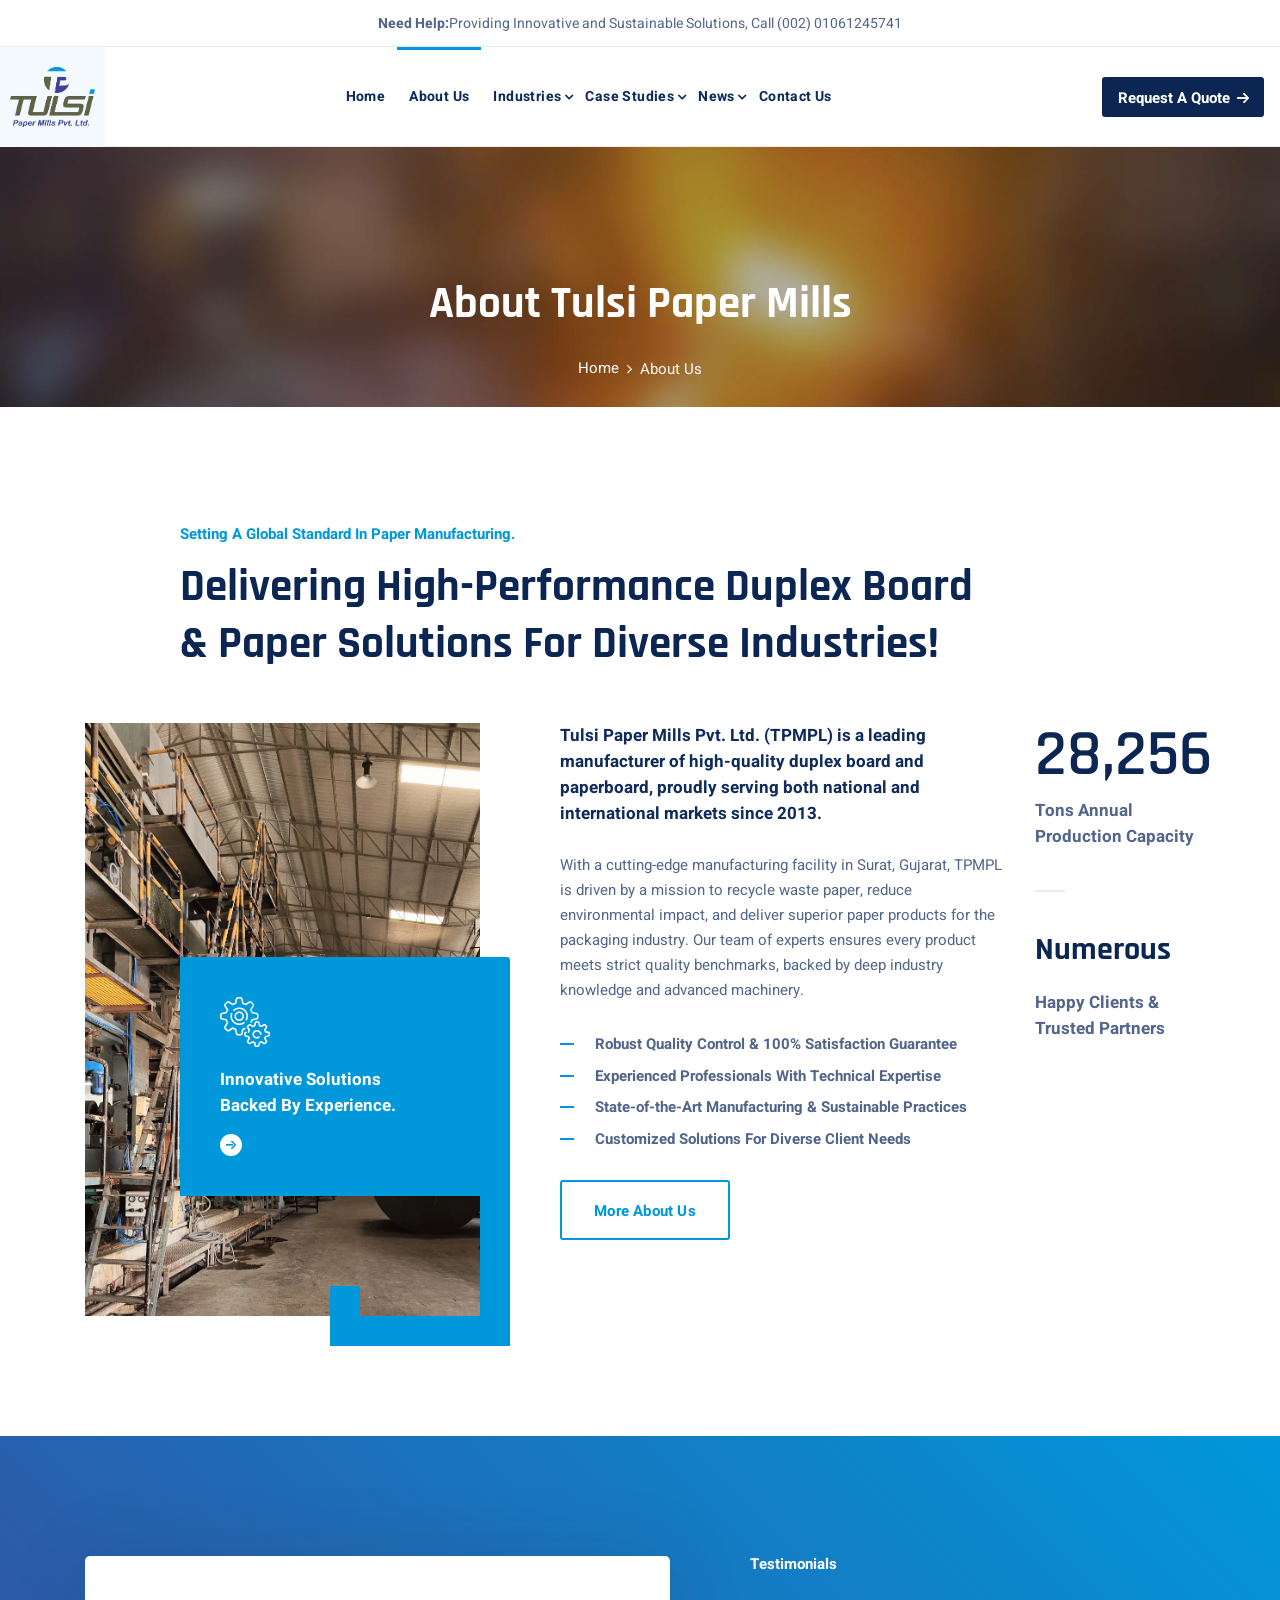
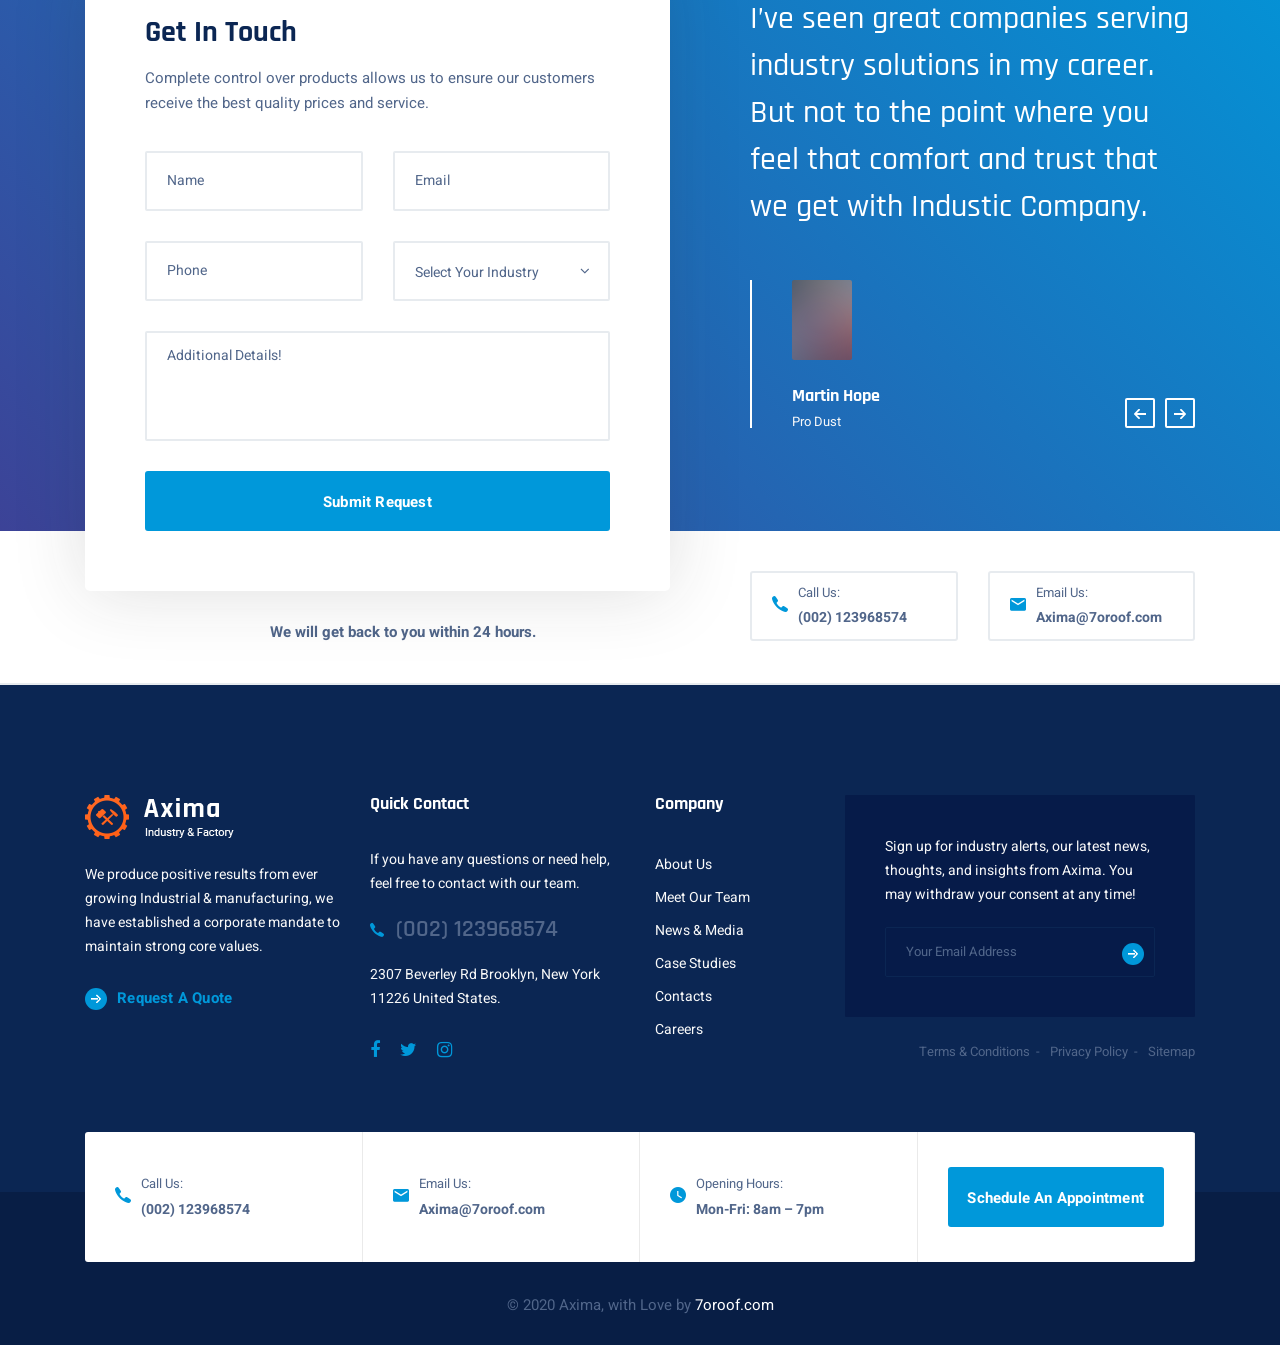
==== about-us.html @ e5606ddd "commit" ====
<!DOCTYPE html>
<html lang="en">

<head>
  <meta charset="UTF-8" />
  <meta name="viewport" content="width=device-width, initial-scale=1.0" />
  <meta http-equiv="X-UA-Compatible" content="ie=edge" />
  <meta name="description" content="Axima - Factory and Manufacturing Html Template">
  <link href="assets/images/favicon/favicon.png" rel="icon">
  <title>Axima - Factory and Manufacturing Html Template</title>
  <link rel="stylesheet"
    href="https://fonts.googleapis.com/css?family=Heebo:400,500,700%7cRajdhani:400,500,600,700&display=swap">
  <link rel="stylesheet" href="assets/css/libraries.css">
  <link rel="stylesheet" href="assets/css/style.css">
</head>

<body>
  <div class="wrapper">
    <!-- =========================
        Header
    =========================== -->
    <header id="header" class="header header-layout1">
      <div class="header__promo-text text-center">
        <strong>Need Help:</strong><span>Providing Innovative and Sustainable Solutions, Call (002) 01061245741</span>
      </div><!-- /.header__promo-text -->
      <nav class="navbar navbar-expand-lg sticky-navbar">
        <div class="container-fluid px-0">
          <a class="navbar-brand" href="index.html">
            <img src="assets/images/logo/tulsi-paper-mill-logo.png" class="logo-light" alt="logo" style="height: 60px;">
            <!-- <img src="assets/images/logo/logo-dark.png" class="logo-dark" alt="logo"> -->
          </a>
          <button class="navbar-toggler" type="button">
            <span class="menu-lines"><span></span></span>
          </button>
          <div class="collapse navbar-collapse" id="mainNavigation">
            <ul class="navbar-nav mx-auto">
              <li class="nav__item with-dropdown">
                <a href="index.html" class="nav__item-link">Home</a>
                <!-- <i class="fa fa-angle-right" data-toggle="dropdown"></i>
                <ul class="dropdown-menu">
                  <li class="nav__item"><a href="index.html" class="nav__item-link">Home Main</a></li>
                  <li class="nav__item"><a href="home-classic.html" class="nav__item-link">Home classic</a></li>
                </ul> -->
              </li><!-- /.nav-item -->
              <li class="nav__item with-dropdown">
                <a href="about-us.html" class="nav__item-link active">About Us</a>
                <i class="fa fa-angle-right" data-toggle="dropdown"></i>
                <!-- <ul class="dropdown-menu">
                  <li class="nav__item"><a href="about-us.html" class="nav__item-link">About Us</a></li>
                  <li class="nav__item"><a href="why-us.html" class="nav__item-link">Why Choose Us</a></li>
                  <li class="nav__item"><a href="leadership-team.html" class="nav__item-link">Leadership Team</a></li>
                  <li class="nav__item"><a href="awards.html" class="nav__item-link">Award & Recognition</a>
                  </li>
                  <li class="nav__item"><a href="pricing.html" class="nav__item-link">Pricing & Plans</a></li>
                  <li class="nav__item"><a href="faqs.html" class="nav__item-link">Help & FAQs</a></li>
                  <li class="nav__item"><a href="careers.html" class="nav__item-link">careers</a></li>
                </ul> -->
              </li><!-- /.nav-item -->
              <li class="nav__item with-dropdown">
                <a href="Industries-industry-served.html" class="dropdown-toggle nav__item-link">Industries</a>
                <i class="fa fa-angle-right" data-toggle="dropdown"></i>
                <ul class="dropdown-menu wide-dropdown-menu">
                  <li class="nav__item">
                    <div class="row mx-0">
                      <div class="col-sm-6 dropdown-menu-col">
                        <h6>Industries Served</h6>
                        <ul class="nav flex-column">
                          <li class="nav__item"><a class="nav__item-link"
                              href="industries-single-industry.html">Petroleum & Gas</a>
                          </li> <!-- /.nav-item -->
                          <li class="nav__item"><a class="nav__item-link"
                              href="industries-single-industry.html">Construction &
                              Engineering</a>
                          </li> <!-- /.nav-item -->
                          <li class="nav__item"><a class="nav__item-link"
                              href="industries-single-industry.html">Mechanical
                              Engineering</a>
                          </li> <!-- /.nav-item -->
                          <li class="nav__item"><a class="nav__item-link"
                              href="industries-single-industry.html">Industrial
                              Chemicals</a>
                          </li> <!-- /.nav-item -->
                          <li class="nav__item"><a class="nav__item-link"
                              href="industries-single-industry.html">Automotive
                              Manufacturing</a>
                          </li> <!-- /.nav-item -->
                          <li class="nav__item"><a class="nav__item-link" href="industries-single-industry.html">Bridge
                              Construction</a></li>
                          <!-- /.nav-item -->
                        </ul>
                      </div><!-- /.col-sm-6 -->
                      <div class="col-sm-6 dropdown-menu-col">
                        <h6>Industry Sectors</h6>
                        <ul class="nav flex-column">
                          <li class="nav__item"><a class="nav__item-link" href="industries-single-sector.html">Retail &
                              Consumer</a></li> <!-- /.nav-item -->
                          <li class="nav__item"><a class="nav__item-link" href="industries-single-sector.html">Sciences
                              &
                              Healthcare</a></li> <!-- /.nav-item -->
                          <li class="nav__item"><a class="nav__item-link"
                              href="industries-single-sector.html">Industrial &
                              Chemical</a></li> <!-- /.nav-item -->
                          <li class="nav__item"><a class="nav__item-link" href="industries-single-sector.html">Power
                              Generation</a></li> <!-- /.nav-item -->
                          <li class="nav__item"><a class="nav__item-link" href="industries-single-sector.html">Food &
                              Beverage</a></li> <!-- /.nav-item -->
                          <li class="nav__item"><a class="nav__item-link" href="industries-single-sector.html">Oil &
                              Gas</a></li>
                          <!-- /.nav-item -->
                        </ul>
                      </div><!-- /.col-sm-6 -->
                    </div><!-- /.row -->
                  </li><!-- /.nav-item -->
                </ul><!-- /.dropdown-menu -->
              </li><!-- /.nav-item -->
              <li class="nav__item with-dropdown">
                <a href="case-studies-grid.html" class="dropdown-toggle nav__item-link">Case Studies</a>
                <i class="fa fa-angle-right" data-toggle="dropdown"></i>
                <ul class="dropdown-menu">
                  <li class="nav__item"><a href="case-studies-grid.html" class="nav__item-link">Case Studies Grid</a>
                  </li><!-- /.nav-item -->
                  <li class="nav__item"><a href="case-studies-classic.html" class="nav__item-link">Case Studies
                      Classic</a></li><!-- /.nav-item -->
                  <li class="nav__item"><a href="case-studies-single.html" class="nav__item-link">Single Case Study</a>
                  </li><!-- /.nav-item -->
                </ul><!-- /.dropdown-menu -->
              </li><!-- /.nav-item -->
              <li class="nav__item with-dropdown">
                <a href="blog.html" class="dropdown-toggle nav__item-link">News</a>
                <i class="fa fa-angle-right" data-toggle="dropdown"></i>
                <ul class="dropdown-menu">
                  <li class="nav__item"><a href="news.html" class="nav__item-link">Our Blog</a></li>
                  <!-- /.nav-item -->
                  <li class="nav__item"><a href="news-single-post.html" class="nav__item-link">Single Blog Post</a></li>
                  <!-- /.nav-item -->
                </ul><!-- /.dropdown-menu -->
              </li><!-- /.nav-item -->
              <li class="nav__item">
                <a href="contacs.html" class="nav__item-link">Contact Us</a>
              </li><!-- /.nav-item -->
            </ul><!-- /.navbar-nav -->
          </div><!-- /.navbar-collapse -->
          <div class="navbar-modules">
            <ul class="list-unstyled d-flex align-items-center modules__btns-list">
              <!-- <li>
                <div class="dropdown dropdown__lang">
                  <button class="dropdown-toggle" id="langDrobdown" data-toggle="dropdown">
                    <img src="assets/images/flags/en.png" alt="en"><span>English</span>
                  </button>
                  <div class="dropdown-menu" aria-labelledby="langDrobdown">
                    <a class="dropdown-item" href="#">
                      <img src="assets/images/flags/fr.png" alt="fr"><span>France</span>
                    </a>
                    <a class="dropdown-item" href="#">
                      <img src="assets/images/flags/gr.png" alt="gr"><span>germany</span>
                    </a>
                  </div>
                </div>
              </li> -->
              <li class="d-none d-lg-block" style="margin-right: 1rem;">
                <a href="request-quote.html" class="btn btn__secondary module__btn-request">
                  <span>Request A Quote</span><i class="icon-arrow-right"></i>
                </a>
              </li>
              <!-- <li class="d-none d-lg-block">
                <form class="header__search-form">
                  <input type="text" class="search__input" placeholder="Search...">
                  <button><i class="fa fa-search"></i></button>
                </form>
              </li> -->
            </ul>
            <!-- /.modules-wrapper -->
          </div><!-- /.navbar-modules -->
        </div><!-- /.container -->
      </nav><!-- /.navabr -->
    </header><!-- /.Header -->

    <!-- ========================
       page title 
    =========================== -->
    <section id="pageTitle" class="page-title text-center bg-overlay bg-overlay-3 bg-parallax">
      <div class="bg-img"><img src="assets/images/page-titles/1.jpg" alt="background"></div>
      <div class="container">
        <div class="row">
          <div class="col-sm-12 col-md-12 col-lg-6 offset-lg-3">
            <h1 class="pagetitle__heading">About Tulsi Paper Mills</h1>
            <nav aria-label="breadcrumb">
              <ol class="breadcrumb justify-content-center">
                <li class="breadcrumb-item"><a href="./index.html">Home</a></li>
                <li class="breadcrumb-item active" aria-current="page">About Us</li>
              </ol>
            </nav>
          </div><!-- /.col-lg-8 -->
        </div><!-- /.row -->
      </div><!-- /.container -->
    </section><!-- /.page-title -->

    <!-- ========================
      About Layout 2
    =========================== -->
    <section id="aboutLayout2" class="about about-layout2 pt-120 pb-40">
      <div class="container">
        <div class="row">
          <div class="col-sm-12 col-md-12 col-lg-12 col-xl-9 offset-xl-1">
            <div class="heading heading-3 mb-50">
              <span class="heading__subtitle">Setting A Global Standard In Paper Manufacturing.</span>
              <h2 class="heading__title">Delivering High-Performance Duplex Board & Paper Solutions For Diverse Industries!</h2>
            </div>
          </div>
        </div>
        <div class="row">
          <div class="col-sm-12 col-md-10 col-lg-6 col-xl-5">
            <div class="about__img mb-50">
              <img src="assets/images/about/2.webp" alt="about" class="img-fluid">
              <div class="cta__banner">
                <div class="cta__icon">
                  <i class="icon-gears"></i>
                </div>
                <h5 class="cta__title">Innovative Solutions <br> Backed By Experience.</h5>
                <a href="#" class="btn btn__white btn__link">
                  <i class="icon-arrow-right arrow-rounded arrow-rounded-white"></i>
                </a>
              </div>
            </div>
          </div>
          <div class="col-sm-12 col-md-12 col-lg-6 col-xl-5">
            <div class="about__text mb-30">
              <p>Tulsi Paper Mills Pvt. Ltd. (TPMPL) is a leading manufacturer of high-quality duplex board and paperboard, proudly serving both national and international markets since 2013.</p>
              <p>With a cutting-edge manufacturing facility in Surat, Gujarat, TPMPL is driven by a mission to recycle waste paper, reduce environmental impact, and deliver superior paper products for the packaging industry. Our team of experts ensures every product meets strict quality benchmarks, backed by deep industry knowledge and advanced machinery.</p>
            </div>
            <ul class="list-items list-items-layout2 list-unstyled mb-30">
              <li>Robust Quality Control & 100% Satisfaction Guarantee</li>
              <li>Experienced Professionals With Technical Expertise</li>
              <li>State-of-the-Art Manufacturing & Sustainable Practices</li>
              <li>Customized Solutions For Diverse Client Needs</li>
            </ul>
            <div class="about__signature mb-30">
              <a href="#" class="btn btn__primary btn__bordered mr-40">More About Us</a>
            </div>
          </div>
          <div class="col-sm-12 col-md-12 col-lg-12 col-xl-2">
            <div class="row">
              <div class="col-sm-6 col-md-6 col-lg-6 col-xl-12">
                <div class="counter-item">
                  <h4 class="counter">82,500</h4>
                  <p class="counter__desc">Tons Annual Production Capacity</p>
                </div>
                <div class="divider__line d-none d-xl-block mb-40"></div>
              </div>
              <div class="col-sm-6 col-md-6 col-lg-6 col-xl-12">
                <div class="counter-item">
                  <h4 class="">numerous</h4>
                  <p class="counter__desc">Happy Clients & Trusted Partners</p>
                </div>
              </div>
            </div>
          </div>
        </div>
      </div>
    </section>

    <!-- =====================
       portfolio Carousel
    ======================== -->
    <!-- <section id="portfolioCarousel" class="portfolio-carousel portfolio-classic pt-90 pb-70">
      <div class="container">
        <div class="row mb-50">
          <div class="col-sm-12 col-md-12 col-lg-7">
            <div class="heading">
              <span class="heading__subtitle">We Work With Global Industries!</span>
              <h3 class="heading__title mb-0">Featured portfolio</h3>
            </div>
          </div>
          <div class="col-sm-12 col-md-12 col-lg-5">
            <div class="cta__banner">
              <div class="bg-img"><img src="assets/images/backgrounds/pattern/1.jpg" alt="background"></div>
              <h5 class="cta__title">Dedicated Customer <br> Teams & An Agile Services</h5>
              <p class="cta__desc">Building relationships and portfolio that last. Serving an impressive list of
                long-term clients with
                experience and expertise in industries.</p>
              <a href="#" class="btn btn__white btn__link">
                <i class="icon-arrow-right arrow-rounded arrow-rounded-white"></i>
                <span>View Our Works</span>
              </a>
            </div>
          </div>
        </div>
        <div class="row">
          <div class="col-sm-12 col-md-12 col-lg-12">
            <div class="carousel owl-carousel carousel-arrows" data-slide="3" data-slide-md="2" data-slide-sm="1"
              data-autoplay="true" data-nav="true" data-dots="false" data-space="30" data-loop="true" data-speed="800">
              <div class="portfolio-item">
                <div class="portfolio__img">
                  <img src="assets/images/case-studies/grid/1.jpg" alt="portfolio img">
                  <a href="#" class="view__icon">View</a>
                </div>
                <div class="portfolio__content">
                  <h4 class="portfolio__title"><a href="#">Floride Chemicals Factory</a></h4>
                  <div class="portfolio__cat">
                    <a href="#">Chemicals</a><a href="#">oil & Gas</a>
                  </div>
                </div>
              </div>
              <div class="portfolio-item">
                <div class="portfolio__img">
                  <img src="assets/images/case-studies/grid/2.jpg" alt="portfolio img">
                  <a href="#" class="view__icon">View</a>
                </div>
                <div class="portfolio__content">
                  <h4 class="portfolio__title"><a href="#">Highway Energy Station</a></h4>
                  <div class="portfolio__cat">
                    <a href="#">Construction </a><a href="#">Energy</a>
                  </div>
                </div>
              </div>
              <div class="portfolio-item">
                <div class="portfolio__img">
                  <img src="assets/images/case-studies/grid/3.jpg" alt="portfolio img">
                  <a href="#" class="view__icon">View</a>
                </div>
                <div class="portfolio__content">
                  <h4 class="portfolio__title"><a href="#">Villy Manufacturing Inc</a></h4>
                  <div class="portfolio__cat">
                    <a href="#">Engineering</a><a href="#">Auto</a>
                  </div>
                </div>
              </div>
              <div class="portfolio-item">
                <div class="portfolio__img">
                  <img src="assets/images/case-studies/grid/4.jpg" alt="portfolio img">
                  <a href="#" class="view__icon">View</a>
                </div>
                <div class="portfolio__content">
                  <h4 class="portfolio__title"><a href="#">Regulatory Compliance Seminar</a></h4>
                  <div class="portfolio__cat">
                    <a href="#">Construction</a><a href="#">Engineering</a>
                  </div>
                </div>
              </div>
              <div class="portfolio-item">
                <div class="portfolio__img">
                  <img src="assets/images/case-studies/grid/5.jpg" alt="portfolio img">
                  <a href="#" class="view__icon">View</a>
                </div>
                <div class="portfolio__content">
                  <h4 class="portfolio__title"><a href="#">Documents & Electronic Data</a></h4>
                  <div class="portfolio__cat">
                    <a href="#">Engineering</a><a href="#">oil & Gas</a>
                  </div>
                </div>
              </div>
            </div>
          </div>
        </div>
      </div>
    </section> -->

    <!-- =====================
         Clients
      ======================== -->
    <!-- <section id="clients" class="clients border-top">
      <div class="container">
        <div class="row">
          <div class="col-sm-12 col-md-12 col-lg-12">
            <div class="carousel owl-carousel" data-slide="6" data-slide-md="4" data-slide-sm="2" data-autoplay="true"
              data-nav="false" data-dots="false" data-space="20" data-loop="true" data-speed="700">
              <div class="client">
                <a href="#"><img src="assets/images/clients/9.png" alt="client"></a>
              </div>
              <div class="client">
                <a href="#"><img src="assets/images/clients/10.png" alt="client"></a>
              </div>
              <div class="client">
                <a href="#"><img src="assets/images/clients/11.png" alt="client"></a>
              </div>
              <div class="client">
                <a href="#"><img src="assets/images/clients/12.png" alt="client"></a>
              </div>
              <div class="client">
                <a href="#"><img src="assets/images/clients/13.png" alt="client"></a>
              </div>
              <div class="client">
                <a href="#"><img src="assets/images/clients/11.png" alt="client"></a>
              </div>
            </div>
          </div>
        </div>
      </div>
    </section> -->

    <!-- =========================
           Banner 2
     =========================== -->
    <section id="banner2" class="banner banner-2 bg-overlay bg-overlay-theme-2 bg-parallax pt-120 pb-0">
      <div class="bg-img"><img src="assets/images/banners/3.jpg" alt="background"></div>
      <div class="container">
        <div class="row">
          <div class="col-sm-12 col-md-12 col-lg-7">
            <form class="contact__form-panel mr-50">
              <div class="row">
                <div class="col-sm-12 contact__form-panel-header">
                  <h4>Get In Touch</h4>
                  <p>Complete control over products allows us to ensure our customers receive the best quality prices
                    and service.</p>
                </div>
                <div class="col-sm-6 col-md-6 col-lg-6">
                  <div class="form-group"><input type="text" class="form-control" placeholder="Name"></div>
                </div><!-- /.col-lg-6 -->
                <div class="col-sm-6 col-md-6 col-lg-6">
                  <div class="form-group"><input type="email" class="form-control" placeholder="Email"></div>
                </div><!-- /.col-lg-6 -->
                <div class="col-sm-6 col-md-6 col-lg-6">
                  <div class="form-group"><input type="text" class="form-control" placeholder="Phone"></div>
                </div><!-- /.col-lg-6 -->
                <div class="col-sm-6 col-md-6 col-lg-6">
                  <div class="form-group form-group-select">
                    <select class="form-control">
                      <option>Select Your Industry</option>
                      <option>Industry 1</option>
                      <option>Industry 2</option>
                    </select>
                  </div>
                </div>
                <div class="col-sm-12 col-md-12 col-lg-12">
                  <div class="form-group">
                    <textarea class="form-control" placeholder="Additional Details!"></textarea>
                  </div>
                </div><!-- /.col-lg-12 -->
                <div class="col-sm-12 col-md-12 col-lg-12">
                  <button type="submit" class="btn btn__primary btn__block">Submit Request</button>
                </div><!-- /.col-lg-12 -->
              </div><!-- /.row -->
            </form><!-- /.contact__form-panel -->
          </div><!-- /.col-lg-7 -->
          <div class="col-sm-12 col-md-12 col-lg-5">
            <div class="testimonials testimonials-white">
              <h6 class="testimonials__heading color-white">testimonials</h6>
              <div class="carousel owl-carousel carousel-arrows" data-slide="1" data-slide-md="1" data-slide-sm="1"
                data-autoplay="true" data-nav="true" data-dots="false" data-space="0" data-loop="true" data-speed="800">
                <!-- Testimonial #1 -->
                <div class=" testimonial-item">
                  <div class="testimonial__content">
                    <p class="testimonial__desc">I’ve seen great companies serving industry solutions in my career. But
                      not to the point where you feel that comfort and trust that we get with Industic Company.</p>
                  </div><!-- /.testimonial-content -->
                  <div class="testimonial__meta">
                    <div class="testimonial__thumb">
                      <img src="assets/images/testimonials/thumbs/1.png" alt="author thumb" class="img-fluid">
                    </div><!-- /.testimonial-thumb -->
                    <h5 class="testimonial__meta-title">Martin Hope</h5>
                    <p class="testimonial__meta-desc">Pro Dust</p>
                  </div><!-- /.testimonial-meta -->
                </div><!-- /. testimonial-item -->
                <!-- Testimonial #2 -->
                <div class=" testimonial-item">
                  <div class="testimonial__content">
                    <p class="testimonial__desc">I’ve seen great companies serving industry solutions in my career. But
                      not to the point where you feel that comfort and trust that we get with Industic Company.</p>
                  </div><!-- /.testimonial-content -->
                  <div class="testimonial__meta">
                    <div class="testimonial__thumb">
                      <img src="assets/images/testimonials/thumbs/1.png" alt="author thumb" class="img-fluid">
                    </div><!-- /.testimonial-thumb -->
                    <h5 class="testimonial__meta-title">Martin Hope</h5>
                    <p class="testimonial__meta-desc">Pro Dust</p>
                  </div><!-- /.testimonial-meta -->
                </div><!-- /. testimonial-item -->
              </div><!-- /.carousel -->
            </div><!-- /.testimonials -->
          </div><!-- /.col-lg-5 -->
        </div><!-- /.row -->
      </div><!-- /.container -->
    </section><!-- /. Banner 2 -->

    <!-- =========================
           contact Info
     =========================== -->
    <section id="contactInfo" class="contact-info pt-40 pb-20">
      <div class="container">
        <div class="row">
          <div class="col-sm-12 col-md-12 col-lg-7">
            <strong class="text-center d-block mt-50 mb-20">We will get back to you within 24 hours.</strong>
          </div><!-- /.col-lg-7 -->
          <div class="col-sm-12 col-md-12 col-lg-5">
            <div class="row">
              <div class="col-sm-6 col-md-6 col-lg-12 col-xl-6">
                <div class="contact__info-box">
                  <div class="contact__info-box-icon">
                    <i class="icon-phone"></i>
                  </div><!-- /.contact__info-box-icon -->
                  <div class="contact__info-box-text">
                    <span>Call Us:</span>
                    <strong><a href="tel:00123968574">(002) 123968574</a></strong>
                  </div><!-- /.contact__info-box-text -->
                </div><!-- /.contact__info-box -->
              </div><!-- /.col-lg-6 -->
              <div class="col-sm-6 col-md-6 col-lg-12 col-xl-6">
                <div class="contact__info-box">
                  <div class="contact__info-box-icon">
                    <i class="icon-envelope"></i>
                  </div><!-- /.contact__info-box-icon -->
                  <div class="contact__info-box-text">
                    <span>Email Us:</span>
                    <strong><a href="mailto:Axima@7oroof.com">Axima@7oroof.com</a></strong>
                  </div><!-- /.contact__info-box-text -->
                </div><!-- /.contact__info-box -->
              </div><!-- /.col-lg-6 -->
            </div><!-- /.row -->
          </div><!-- /.col-lg-5 -->
        </div><!-- /.row -->
      </div><!-- /.container -->
    </section><!-- /. contact Info -->

    <!-- ========================
      Footer
    ========================== -->
    <footer id="footer" class="footer">
      <div class="footer-top">
        <div class="container">
          <div class="row">
            <div class="col-sm-12 col-md-12 col-lg-3 footer__widget footer__widget-about mb-30">
              <div class="footer__widget-content">
                <img src="assets/images/logo/logo-footer.png" alt="logo">
                <p>We produce positive results from ever growing Industrial & manufacturing, we have established a
                  corporate mandate to maintain strong core values.</p>
                <a href="#" class="btn btn__primary btn__link btn__hover2">
                  <i class="icon-arrow-right arrow-rounded"></i>
                  <span>Request A Quote</span>
                </a>
              </div>
            </div><!-- /.col-lg-4 -->
            <div class="col-sm-6 col-md-6 col-lg-3 footer__widget footer__widget-text">
              <h6 class="footer__widget-title">Quick Contact</h6>
              <div class="footer__widget-content">
                <p>If you have any questions or need help, feel free to contact with our team.</p>
                <a href="tel:00123968574" class="phone-link">
                  <i class="icon-phone"></i><span>(002) 123968574</span>
                </a>
                <p>2307 Beverley Rd Brooklyn, New York 11226 United States.</p>
                <ul class="social__icons list-unstyled mt-30 mb-30">
                  <li><a href="#"><i class="fa fa-facebook"></i></a></li>
                  <li><a href="#"><i class="fa fa-twitter"></i></a></li>
                  <li><a href="#"><i class="fa fa-instagram"></i></a></li>
                </ul>
              </div><!-- /.footer-widget-content -->
            </div><!-- /.col-lg-3 -->
            <div class="col-sm-6 col-md-6 col-lg-2 footer__widget footer__widget-nav">
              <h6 class="footer__widget-title">Company</h6>
              <div class="footer__widget-content">
                <nav>
                  <ul class="list-unstyled">
                    <li><a href="#">About Us</a></li>
                    <li><a href="#">Meet Our Team</a></li>
                    <li><a href="#">News & Media</a></li>
                    <li><a href="#">Case Studies</a></li>
                    <li><a href="#">Contacts</a></li>
                    <li><a href="#">Careers</a></li>
                  </ul>
                </nav>
              </div><!-- /.footer-widget-content -->
            </div><!-- /.col-lg-2 -->
            <div class="col-12 col-sm-12 col-md-12 col-lg-4 footer__widget footer__widget-newsletter">
              <div class="footer__widget-content">
                <p>Sign up for industry alerts, our latest news, thoughts, and insights from Axima. You may withdraw
                  your consent at any time!</p>
                <form class="widget__newsletter-form">
                  <div class="form-group mb-0">
                    <input type="text" class="form-control" placeholder="Your Email Address">
                    <button type="submit" class="btn">
                      <i class="icon-arrow-right arrow-rounded"></i>
                    </button>
                  </div>
                </form>
              </div><!-- /.footer-widget-content -->
              <nav>
                <ul class="footer__sitemap-links list-unstyled d-flex justify-content-end flex-wrap">
                  <li><a href="#">Terms & Conditions </a></li>
                  <li><a href="#">Privacy Policy</a></li>
                  <li><a href="#">Sitemap</a></li>
                </ul><!-- /.footer__sitemap-links -->
              </nav>
            </div><!-- /.col-lg-4 -->
          </div><!-- /.row -->
        </div><!-- /.container -->
      </div><!-- /.footer-top -->
      <div class="footer-bottom">
        <div class="container">
          <div class="row">
            <div class="col-sm-12 col-md-12 col-lg-12">
              <div class="footer__contact">
                <div class="footer__contact-item">
                  <div class="footer__contact-item-icon">
                    <i class="icon-phone"></i>
                  </div><!-- /.footer__contact-item-icon -->
                  <div class="footer__contact-item-text">
                    <span>Call Us:</span>
                    <strong><a href="tel:00123968574">(002) 123968574</a></strong>
                  </div><!-- /.footer__contact-item-text -->
                </div><!-- /.footer__contact-item -->
                <div class="footer__contact-item">
                  <div class="footer__contact-item-icon">
                    <i class="icon-envelope"></i>
                  </div><!-- /.footer__contact-item-icon -->
                  <div class="footer__contact-item-text">
                    <span>Email Us:</span>
                    <strong><a href="mailto:axima@7oroof.com">Axima@7oroof.com</a></strong>
                  </div><!-- /.footer__contact-item-text -->
                </div><!-- /.footer__contact-item -->
                <div class="footer__contact-item">
                  <div class="footer__contact-item-icon">
                    <i class="icon-clock"></i>
                  </div><!-- /.footer__contact-item-icon -->
                  <div class="footer__contact-item-text">
                    <span>Opening Hours:</span>
                    <strong>Mon-Fri: 8am – 7pm</strong>
                  </div><!-- /.footer__contact-item-text -->
                </div><!-- /.footer__contact-item -->
                <div class="footer__contact-item">
                  <a href="#" class="btn btn__block btn__primary">Schedule An Appointment</a>
                </div><!-- /.footer__contact-item -->
              </div><!-- /.footer__contact -->
              <div class="footer__copyright text-center">
                <span> &copy; 2020 Axima, with Love by
                  <a href="http://themeforest.net/user/7oroof">7oroof.com</a>
                </span>
              </div><!-- /.Footer-copyright -->
            </div><!-- /.col-lg-12 -->
          </div><!-- /.row -->
        </div><!-- /.container -->
      </div><!-- /.Footer-bottom -->
    </footer><!-- /.Footer -->
    <button id="scrollTopBtn"><i class="fa fa-long-arrow-up"></i></button>
  </div><!-- /.wrapper -->

  <script src="assets/js/jquery-3.3.1.min.js"></script>
  <script src="assets/js/plugins.js"></script>
  <script src="assets/js/main.js"></script>
</body>

</html>
---- assets/css/style.css ----
/*---------------------------
      Table of Contents
    -------------------------

    01- Global Styles
    02- Helper Classes
    03- Background & Colors
    04- Typography
    05- page title 
    06- Buttons
    07- Forms
    08- Tabs
    09- Icons
    10- Breadcrumb
    11- Pagination
    12- Lists
    13- Animations
    14- Header & Navbar 
    15- Accordions
    16- Banners
    17- Dividers
    18- Footer
    19- Carousel
    20- Slider
    21- Video
    22- Features
    23- Fancybox
    24- portfolio
    25- Team
    26- Testimonials
    27- Clients
    28- Blog
    29- Contact
    30- Pricing
    31- Counters
    32- Sidebar
    33- Services
    34- About
    35- Careers
    36- Call to Action

----------------------------*/
/*--------------------------
      Global Styles
---------------------------*/
html,
body {
  overflow-x: hidden;
}

body {
  background-color: #ffffff;
  font-family: "Heebo", sans-serif;
  font-size: 15px;
  font-weight: 400;
  color: #51668a;
  -webkit-font-smoothing: antialiased;
  -moz-osx-font-smoothing: grayscale;
}

::selection {
  background-color: #0098DA;
  color: #ffffff;
}

a {
  color: #0098DA;
  -webkit-transition: color 0.3s ease;
  -moz-transition: color 0.3s ease;
  -ms-transition: color 0.3s ease;
  -o-transition: color 0.3s ease;
  transition: color 0.3s ease;
}

a:hover {
  color: #ad3600;
  text-decoration: none;
}

section {
  position: relative;
  padding-top: 100px;
  padding-bottom: 100px;
}

img {
  max-width: 100%;
}

/*-------------------------
     RESET Default Styles
 --------------------------*/
*,
p,
h1,
h2,
h3,
h4,
h5,
h6,
ul,
ol,
li {
  margin: 0;
  padding: 0;
}

*,
:active,
:focus {
  outline: none;
}

ul,
ol {
  list-style: none;
}

button {
  border: none;
}

button,
button:focus,
.btn.focus,
.btn:focus,
.form-control,
.form-control:focus {
  outline: none;
  background-color: transparent;
  -webkit-box-shadow: none;
  -moz-box-shadow: none;
  -ms-box-shadow: none;
  -o-box-shadow: none;
  box-shadow: none;
}

textarea {
  resize: none;
}

select {
  background-color: transparent;
}

/*----------------------------
      Helper Classes
----------------------------*/
.col-padding-0>.row {
  margin: 0;
}

.col-padding-0,
.col-padding-0>.row>[class*=col-] {
  padding: 0;
}

.inner-padding {
  padding: 110px 70px;
}

.vertical-align-center {
  position: relative;
  top: 50%;
  -webkit-transform: translateY(-50%);
  -moz-transform: translateY(-50%);
  -ms-transform: translateY(-50%);
  -o-transform: translateY(-50%);
  transform: translateY(-50%);
}

.width-auto {
  width: auto !important;
}

.fz-16 {
  font-size: 16px;
}

.font-secondary {
  font-family: "Heebo", sans-serif;
}

.lh-1 {
  line-height: 1 !important;
}

.vh-100 {
  height: 100vh !important;
}

.list-inline>li {
  display: inline-block;
}

.align-v {
  display: flex;
  align-items: center;
}

.align-v-h {
  display: flex;
  justify-content: center;
  align-items: center;
}

.border-top {
  border-top: 1px solid #e7ebef !important;
}

.border-bottom {
  border-bottom: 1px solid #e7ebef !important;
}

@media (min-width: 992px) {
  .col-lg-5th {
    -ms-flex: 0 0 20%;
    flex: 0 0 20%;
    max-width: 20%;
  }
}

/*  margin Top */
.mt-0 {
  margin-top: 0 !important;
}

.mt-5 {
  margin-top: 5px !important;
}

.mt-10 {
  margin-top: 10px !important;
}

.mt-20 {
  margin-top: 20px !important;
}

.mt-30 {
  margin-top: 30px !important;
}

.mt-40 {
  margin-top: 40px !important;
}

.mt-50 {
  margin-top: 50px !important;
}

.mt-60 {
  margin-top: 60px !important;
}

.mt-70 {
  margin-top: 70px !important;
}

.mt-80 {
  margin-top: 80px !important;
}

.mt-90 {
  margin-top: 90px !important;
}

.mt-100 {
  margin-top: 100px !important;
}

.mt-120 {
  margin-top: 120px !important;
}

/* Margin Bottom */
.mb-0 {
  margin-bottom: 0 !important;
}

.mb-5 {
  margin-bottom: 5px !important;
}

.mb-10 {
  margin-bottom: 10px !important;
}

.mb-20 {
  margin-bottom: 20px !important;
}

.mb-25 {
  margin-bottom: 25px !important;
}

.mb-30 {
  margin-bottom: 30px !important;
}

.mb-40 {
  margin-bottom: 40px !important;
}

.mb-45 {
  margin-bottom: 45px !important;
}

.mb-50 {
  margin-bottom: 50px !important;
}

.mb-60 {
  margin-bottom: 60px !important;
}

.mb-70 {
  margin-bottom: 70px !important;
}

.mb-80 {
  margin-bottom: 80px !important;
}

.mb-90 {
  margin-bottom: 90px !important;
}

.mb-100 {
  margin-bottom: 100px !important;
}

.mt--100 {
  margin-top: -100px;
}

/* Margin Right */
.mr-0 {
  margin-right: 0 !important;
}

.mr-20 {
  margin-right: 20px !important;
}

.mr-30 {
  margin-right: 30px !important;
}

.mr-40 {
  margin-right: 40px !important;
}

.mr-50 {
  margin-right: 50px !important;
}

/* Margin Left */
.ml-0 {
  margin-left: 0 !important;
}

.ml-20 {
  margin-left: 20px !important;
}

.ml-30 {
  margin-left: 30px !important;
}

.ml-40 {
  margin-left: 40px !important;
}

.ml-50 {
  margin-left: 50px !important;
}

/* padding Top */
.pb-10 {
  padding-top: 10px !important;
}

.pt-20 {
  padding-top: 20px !important;
}

.pt-30 {
  padding-top: 30px !important;
}

.pt-40 {
  padding-top: 40px !important;
}

.pt-50 {
  padding-top: 50px !important;
}

.pt-60 {
  padding-top: 60px !important;
}

.pt-70 {
  padding-top: 70px !important;
}

.pt-80 {
  padding-top: 80px !important;
}

.pt-90 {
  padding-top: 90px !important;
}

.pt-100 {
  padding-top: 100px !important;
}

.pt-110 {
  padding-top: 110px !important;
}

.pt-120 {
  padding-top: 120px !important;
}

.pt-130 {
  padding-top: 130px !important;
}

.pt-140 {
  padding-top: 140px !important;
}

.pt-150 {
  padding-top: 150px !important;
}

.pt-170 {
  padding-top: 170px !important;
}

/*  Padding Bottom */
.pb-10 {
  padding-bottom: 10px !important;
}

.pb-20 {
  padding-bottom: 20px !important;
}

.pb-30 {
  padding-bottom: 30px !important;
}

.pb-40 {
  padding-bottom: 40px !important;
}

.pb-50 {
  padding-bottom: 50px !important;
}

.pb-60 {
  padding-bottom: 60px !important;
}

.pb-70 {
  padding-bottom: 70px !important;
}

.pb-80 {
  padding-bottom: 80px !important;
}

.pb-90 {
  padding-bottom: 90px !important;
}

.pb-100 {
  padding-bottom: 100px !important;
}

.pb-110 {
  padding-bottom: 110px !important;
}

.pb-120 {
  padding-bottom: 120px !important;
}

.pb-130 {
  padding-bottom: 130px !important;
}

.pb-140 {
  padding-bottom: 140px !important;
}

.pb-150 {
  padding-bottom: 150px !important;
}

.pb-170 {
  padding-bottom: 170px !important;
}

/* padding Right */
.pr-0 {
  padding-right: 0 !important;
}

.pr-15 {
  padding-right: 15px !important;
}

.pr-20 {
  padding-right: 20px !important;
}

.pr-30 {
  padding-right: 30px !important;
}

.pr-50 {
  padding-right: 50px !important;
}

.pr-60 {
  padding-right: 60px !important;
}

.pr-70 {
  padding-right: 70px !important;
}

.pr-100 {
  padding-right: 100px !important;
}

/* padding Left */
.pl-0 {
  padding-left: 0 !important;
}

.pl-15 {
  padding-left: 15px !important;
}

.pl-20 {
  padding-left: 20px !important;
}

.pl-30 {
  padding-left: 30px !important;
}

.pl-50 {
  padding-left: 50px !important;
}

.pl-60 {
  padding-left: 60px !important;
}

.pl-70 {
  padding-left: 70px !important;
}

.pl-100 {
  padding-left: 100px !important;
}

/* Large Devices */
@media only screen and (min-width: 992px) and (max-width: 1200px) {
  .inner-padding {
    padding: 120px 50px;
  }
}

/* Medium Devices */
@media only screen and (min-width: 768px) and (max-width: 991px) {
  section {
    padding: 75px 0;
  }

  .inner-padding {
    padding: 100px 50px !important;
  }

  .mt-30 {
    margin-top: 30.7692307692px !important;
  }

  .mt-40 {
    margin-top: 28.5714285714px !important;
  }

  .mt-50 {
    margin-top: 35.7142857143px !important;
  }

  .mt-60 {
    margin-top: 42.8571428571px !important;
  }

  .mt-70 {
    margin-top: 50px !important;
  }

  .mt-80 {
    margin-top: 57.1428571429px !important;
  }

  .mt-90 {
    margin-top: 64.2857142857px !important;
  }

  .mt-100 {
    margin-top: 71.4285714286px !important;
  }

  .mb-30 {
    margin-bottom: 23.0769230769px !important;
  }

  .mb-40 {
    margin-bottom: 28.5714285714px !important;
  }

  .mb-50 {
    margin-bottom: 35.7142857143px !important;
  }

  .mb-60 {
    margin-bottom: 42.8571428571px !important;
  }

  .mb-70 {
    margin-bottom: 50px !important;
  }

  .mb-80 {
    margin-bottom: 57.1428571429px !important;
  }

  .mb-90 {
    margin-bottom: 64.2857142857px !important;
  }

  .mb-100 {
    margin-bottom: 71.4285714286px !important;
  }

  .mt-120 {
    margin-top: 85.7142857143px !important;
  }

  /* Margin Right */
  .mr-30 {
    margin-right: 23.0769230769px !important;
  }

  .mr-40 {
    margin-right: 28.5714285714px !important;
  }

  .mr-50 {
    margin-right: 35.7142857143px !important;
  }

  /* Margin Left */
  .ml-30 {
    margin-left: 27.2727272727px !important;
  }

  .ml-40 {
    margin-left: 33.3333333333px !important;
  }

  .ml-50 {
    margin-left: 35.7142857143px !important;
  }

  /* padding Top */
  .pt-30 {
    padding-top: 23.0769230769px !important;
  }

  .pt-40 {
    padding-top: 28.5714285714px !important;
  }

  .pt-50 {
    padding-top: 35.7142857143px !important;
  }

  .pt-60 {
    padding-top: 42.8571428571px !important;
  }

  .pt-70 {
    padding-top: 50px !important;
  }

  .pt-80 {
    padding-top: 57.1428571429px !important;
  }

  .pt-90 {
    padding-top: 64.2857142857px !important;
  }

  .pt-100 {
    padding-top: 71.4285714286px !important;
  }

  .pt-110 {
    padding-top: 78.5714285714px !important;
  }

  .pt-120 {
    padding-top: 85.7142857143px !important;
  }

  .pt-130 {
    padding-top: 93.3333333333px !important;
  }

  .pt-140 {
    padding-top: 87.5px !important;
  }

  .pt-150 {
    padding-top: 88.2352941176px !important;
  }

  .pt-160 {
    padding-top: 88.8888888889px !important;
  }

  .pt-170 {
    padding-top: 89.4736842105px !important;
  }

  /*  Padding Bottom */
  .pb-30 {
    padding-bottom: 23.0769230769px !important;
  }

  .pb-40 {
    padding-bottom: 28.5714285714px !important;
  }

  .pb-50 {
    padding-bottom: 35.7142857143px !important;
  }

  .pb-60 {
    padding-bottom: 42.8571428571px !important;
  }

  .pb-70 {
    padding-bottom: 50px !important;
  }

  .pb-80 {
    padding-bottom: 57.1428571429px !important;
  }

  .pb-90 {
    padding-bottom: 64.2857142857px !important;
  }

  .pb-100 {
    padding-bottom: 71.4285714286px !important;
  }

  .pb-110 {
    padding-bottom: 78.5714285714px !important;
  }

  .pb-120 {
    padding-bottom: 85.7142857143px !important;
  }

  .pb-130 {
    padding-bottom: 86.6666666667px !important;
  }

  .pb-140 {
    padding-bottom: 87.5px !important;
  }

  .pb-150 {
    padding-bottom: 88.2352941176px !important;
  }

  .pb-160 {
    padding-bottom: 88.8888888889px !important;
  }

  .pb-170 {
    padding-bottom: 89.4736842105px !important;
  }
}

/* Mobile Phones and tablets */
@media only screen and (min-width: 320px) and (max-width: 767px) {
  section {
    padding: 50px 0;
  }

  .inner-padding {
    padding: 50px 30px !important;
  }

  .text-center-xs-sm {
    text-align: center !important;
  }

  .mt-30 {
    margin-top: 23.0769230769px !important;
  }

  .mt-40 {
    margin-top: 28.5714285714px !important;
  }

  .mt-50 {
    margin-top: 33.3333333333px !important;
  }

  .mt-60 {
    margin-top: 33.3333333333px !important;
  }

  .mt-70 {
    margin-top: 35px !important;
  }

  .mt-80 {
    margin-top: 40px !important;
  }

  .mt-90 {
    margin-top: 45px !important;
  }

  .mt-100 {
    margin-top: 50px !important;
  }

  .mt-120 {
    margin-top: 60px !important;
  }

  .mb-30 {
    margin-bottom: 23.0769230769px !important;
  }

  .mb-40 {
    margin-bottom: 28.5714285714px !important;
  }

  .mb-50 {
    margin-bottom: 33.3333333333px !important;
  }

  .mb-60 {
    margin-bottom: 33.3333333333px !important;
  }

  .mb-70 {
    margin-bottom: 35px !important;
  }

  .mb-80 {
    margin-bottom: 40px !important;
  }

  .mb-90 {
    margin-bottom: 45px !important;
  }

  .mb-100 {
    margin-bottom: 50px !important;
  }

  /* Margin Right */
  .mr-30 {
    margin-right: 25px !important;
  }

  .mr-40 {
    margin-right: 30.7692307692px !important;
  }

  .mr-50 {
    margin-right: 33.3333333333px !important;
  }

  /* Margin Left */
  .ml-30 {
    margin-left: 25px !important;
  }

  .ml-40 {
    margin-left: 30.7692307692px !important;
  }

  .ml-50 {
    margin-left: 33.3333333333px !important;
  }

  /* padding Top */
  .pt-30 {
    padding-top: 23.0769230769px !important;
  }

  .pt-40 {
    padding-top: 28.5714285714px !important;
  }

  .pt-50 {
    padding-top: 33.3333333333px !important;
  }

  .pt-60 {
    padding-top: 33.3333333333px !important;
  }

  .pt-70 {
    padding-top: 35px !important;
  }

  .pt-80 {
    padding-top: 40px !important;
  }

  .pt-90 {
    padding-top: 45px !important;
  }

  .pt-100 {
    padding-top: 50px !important;
  }

  .pt-110 {
    padding-top: 55px !important;
  }

  .pt-120 {
    padding-top: 60px !important;
  }

  .pt-130 {
    padding-top: 66.6666666667px !important;
  }

  .pt-140 {
    padding-top: 63.6363636364px !important;
  }

  .pt-150 {
    padding-top: 65.2173913043px !important;
  }

  .pt-160 {
    padding-top: 66.6666666667px !important;
  }

  .pt-170 {
    padding-top: 68px !important;
  }

  /*  Padding Bottom */
  .pb-30 {
    padding-bottom: 23.0769230769px !important;
  }

  .pb-40 {
    padding-bottom: 28.5714285714px !important;
  }

  .pb-50 {
    padding-bottom: 33.3333333333px !important;
  }

  .pb-60 {
    padding-bottom: 33.3333333333px !important;
  }

  .pb-70 {
    padding-bottom: 35px !important;
  }

  .pb-80 {
    padding-bottom: 40px !important;
  }

  .pb-90 {
    padding-bottom: 45px !important;
  }

  .pb-100 {
    padding-bottom: 50px !important;
  }

  .pb-110 {
    padding-bottom: 55px !important;
  }

  .pb-120 {
    padding-bottom: 60px !important;
  }

  .pb-130 {
    padding-bottom: 61.9047619048px !important;
  }

  .pb-140 {
    padding-bottom: 63.6363636364px !important;
  }

  .pb-150 {
    padding-bottom: 65.2173913043px !important;
  }

  .pb-160 {
    padding-bottom: 66.6666666667px !important;
  }

  .pb-170 {
    padding-bottom: 68px !important;
  }
}

/*-------------------------
   Background & Colors
--------------------------*/
/* Colors */
.color-white {
  color: #ffffff !important;
}

.color-gray {
  color: #f9f9f9 !important;
}

.color-dark {
  color: #222222 !important;
}

.color-theme {
  color: #0098DA !important;
}

.color-heading {
  color: #0b2653 !important;
}

.color-body {
  color: #51668a !important;
}

/* backgrounds */
.bg-white {
  background-color: #ffffff !important;
}

.bg-gray {
  background-color: #f9f9f9 !important;
}

.bg-dark {
  background-color: #222222 !important;
}

.bg-heading {
  background-color: #0b2653 !important;
}

.bg-theme {
  background-color: #0098DA !important;
}

.bg-img {
  position: relative;
  z-index: 1;
}

.bg-parallax {
  background-attachment: fixed;
}

.bg-overlay:before {
  content: "";
  position: absolute;
  top: 0;
  right: 0;
  bottom: 0;
  left: 0;
  width: 100%;
  height: 100%;
  z-index: -1;
  background-color: rgba(27, 26, 26, 0.15);
}

.bg-overlay-2:before {
  background-color: rgba(27, 26, 26, 0.05);
}

.bg-overlay-3:before {
  background-color: rgba(27, 26, 26, 0.35);
}

.bg-overlay-4:before {
  background-color: rgba(27, 26, 26, 0.75);
}

.bg-overlay-theme:before {
  background: linear-gradient(45deg,#3E4095,#0098DA);
}

.bg-overlay-theme-2:before {
  background: linear-gradient(45deg,#3E4095,#0098DA);
}

.bg-overlay-gradient:before {
  background-color: transparent;
  background: -webkit-linear-gradient(-90deg, rgba(27, 26, 26, 0) 0%, rgba(27, 26, 26, 0) 0%, #1b1a1a 85%);
  background: -moz-linear-gradient(-90deg, rgba(27, 26, 26, 0) 0%, rgba(27, 26, 26, 0) 0%, #1b1a1a 85%);
  background: -ms-linear-gradient(-90deg, rgba(27, 26, 26, 0) 0%, rgba(27, 26, 26, 0) 0%, #1b1a1a 85%);
}

.bg-overlay-gradient-2:before {
  background-color: rgba(11, 38, 83, 0.55);
  background-color: #0b2653;
  opacity: 0.55;
  background-image: -moz-linear-gradient(-90deg, rgba(27, 26, 26, 0) 0%, rgba(4, 17, 39, 0) 0%, #041127 65%);
  background-image: -webkit-linear-gradient(-90deg, rgba(27, 26, 26, 0) 0%, rgba(4, 17, 39, 0) 0%, #041127 65%);
  background-image: -ms-linear-gradient(-90deg, rgba(27, 26, 26, 0) 0%, rgba(4, 17, 39, 0) 0%, #041127 65%);
}

.bg-overlay-gradient-theme:before {
  background-image: -webkit-linear-gradient(-90deg, rgba(27, 26, 26, 0) 0%, rgba(255, 94, 20, 0) 0%, #0098DA 65%);
  background-image: -moz-linear-gradient(-90deg, rgba(27, 26, 26, 0) 0%, rgba(255, 94, 20, 0) 0%, #0098DA 65%);
  background-image: -ms-linear-gradient(-90deg, rgba(27, 26, 26, 0) 0%, rgba(255, 94, 20, 0) 0%, #0098DA 65%);
}

/*-------------------------
   Typography
--------------------------*/
h1,
h2,
h3,
h4,
h5,
h6 {
  color: #0b2653;
  font-family: "Rajdhani", sans-serif;
  text-transform: capitalize;
  font-weight: 700;
  line-height: 1.1;
  margin-bottom: 23px;
}

p {
  font-size: 14px;
  line-height: 24px;
  font-weight: 400;
  margin-bottom: 15px;
}

h1 {
  font-size: 52px;
}

h2 {
  font-size: 42px;
}

h3 {
  font-size: 38px;
}

h4 {
  font-size: 32px;
}

h5 {
  font-size: 24px;
}

h6 {
  font-size: 18px;
}

.heading__subtitle {
  font-size: 15px;
  line-height: 1;
  font-weight: 700;
  color: #0098DA;
  display: block;
  margin-bottom: 13px;
}

.heading__title {
  font-size: 40px;
  line-height: 54px;
  margin-bottom: 14px;
}

.heading__desc {
  font-size: 16px;
  line-height: 25px;
  margin-bottom: 0;
}

.divider__line+.heading__desc {
  margin-top: 22px;
}

.heading-2 .heading__title {
  font-size: 42px;
  line-height: 55px;
}

.heading-3 .heading__subtitle {
  margin-bottom: 17px;
}

.heading-3 .heading__title {
  font-size: 45px;
  line-height: 57px;
}

.heading-3 .heading__desc {
  font-size: 17px;
  line-height: 27px;
}

.heading-white .heading__subtitle {
  color: #f9f9f9;
}

.heading-white .heading__title,
.heading-white .heading__desc {
  color: #ffffff;
}

.text__block-desc {
  font-size: 16px;
  line-height: 26px;
  margin-bottom: 35px;
}

.text__block-2 {
  position: relative;
}

.text__block-2 .text__block-title {
  position: absolute;
  top: 0;
  left: 0;
}

.text__block-2 .text__block-desc {
  padding-left: 220px;
}

.text__link {
  font-size: 14px;
  font-weight: 700;
}

.text__link a {
  color: #222222;
  border-bottom: 2px solid #222222;
  transition: all 0.3s ease;
  padding-bottom: 2px;
}

.text__link:hover a {
  color: #0098DA;
  border-bottom: 2px solid #0098DA;
}

.text-content-section h5 {
  font-size: 26px;
}

.text-content-section h6 {
  font-size: 20px;
}

/* Medium Size Screens */
@media only screen and (min-width: 768px) and (max-width: 991px) {
  .heading__title {
    font-size: 30px;
    line-height: 40px;
  }

  .heading-2 .heading__title {
    font-size: 35px;
    line-height: 44px;
  }

  .heading-3 .heading__title {
    font-size: 37px;
    line-height: 47px;
  }

  .heading-3 .heading__desc {
    font-size: 16px;
    line-height: 26px;
  }
}

/* Mobile Phones and tablets */
@media only screen and (min-width: 320px) and (max-width: 767px) {
  .heading__title {
    font-size: 25px;
    line-height: 35px;
    margin-bottom: 10px;
  }

  .heading__title .heading__subtitle {
    font-size: 12px;
  }

  .heading-2 .heading__title {
    font-size: 28px;
    line-height: 35px;
    margin-bottom: 10px;
  }

  .heading-2 .heading__desc {
    font-size: 16px;
    font-weight: 400;
    line-height: 26px;
  }

  .heading-3 .heading__subtitle {
    margin-bottom: 13px;
  }

  .heading-3 .heading__title {
    font-size: 30px;
    line-height: 38px;
  }

  .heading-3 .heading__desc {
    font-size: 16px;
    line-height: 26px;
  }

  .text__block-desc {
    font-size: 14px;
    line-height: 24px;
    margin-bottom: 20px;
  }

  .text__block-2 .text__block-title {
    position: static;
  }

  .text__block-2 .text__block-desc {
    padding-left: 0;
  }
}

/* Custom Media in Mobile Phones */
@media only screen and (max-width: 450px) {
  .heading-2 .heading__title {
    font-size: 25px;
    line-height: 35px;
  }

  .heading-2 .heading__desc {
    font-size: 15px;
    font-weight: 400;
    line-height: 24px;
  }
}

/*-------------------------
    page title 
-------------------------*/
.pagetitle__subheading {
  font-family: "Heebo", sans-serif;
  font-size: 14px;
  font-weight: 700;
  color: #f9f9f9;
  display: block;
  margin-bottom: 20px;
}

.pagetitle__heading {
  font-size: 45px;
  line-height: 1.2;
  color: #ffffff;
  margin-bottom: 0;
}

.pagetitle__desc {
  font-size: 17px;
  font-weight: 700;
  line-height: 26px;
  color: #f9f9f9;
  margin-top: 3px;
  margin-bottom: 0;
}

.page-title {
  padding-top: 130px;
  padding-bottom: 30px;
}

.page-title .breadcrumb {
  margin-top: 30px;
  margin-bottom: 0;
}

.page-title .breadcrumb-item.active {
  color: #f9f9f9;
}

.page-title .breadcrumb-item a,
.page-title .breadcrumb-item+.breadcrumb-item::before {
  color: #ffffff;
}

.page-title .breadcrumb-item a:hover {
  color: #0098DA;
}

.page-title-layout1 .pagetitle__heading {
  font-size: 75px;
}

.page-title-layout1 .breadcrumb {
  margin-top: 100px;
}

.page-title-layout2 {
  padding-bottom: 135px;
}

.page-title-layout2 .btn {
  margin-top: 31px;
}

.page-title-layout3 {
  padding-top: 185px;
}

.page-title-layout3 .breadcrumb {
  margin-top: 125px;
}

.page-title-layout4 {
  padding-top: 300px;
  padding-bottom: 58px;
}

.page-title-layout4 .breadcrumb {
  margin-top: 15px;
}

.page-title-layout5 {
  padding-top: 138px;
  padding-bottom: 218px;
}

.page-title-layout5 .pagetitle__subheading {
  margin-bottom: 16px;
}

.page-title-layout6 {
  padding-top: 197px;
}

.page-title-layout6 .breadcrumb {
  margin-top: 150px;
}

.page-title-layout7 {
  padding-top: 110px;
  padding-bottom: 110px;
}

.page-title-layout7 .pagetitle__heading {
  font-size: 42px;
}

.page-title-layout7 .btn {
  margin-top: 32px;
}

.page-title-layout8 {
  padding-top: 178px;
  padding-bottom: 183px;
}

.page-title-layout8 .breadcrumb {
  margin-top: 15px;
}

.page-title-layout9 {
  padding-top: 170px;
}

.page-title-layout9 .pagetitle__desc {
  margin-top: 18px;
}

.page-title-layout9 .breadcrumb {
  margin-top: 130px;
}

.page-title-layout10 {
  padding-top: 177px;
}

.page-title-layout10 .pagetitle__heading {
  font-size: 75px;
}

.page-title-layout10 .breadcrumb {
  margin-top: 134px;
}

.page-title-layout11 {
  padding-top: 136px;
  padding-bottom: 144px;
}

.page-title-layout11 .pagetitle__heading {
  font-size: 52px;
}

.page-title-layout11 .breadcrumb {
  margin-top: 25px;
}

.page-title-layout12 {
  padding-top: 136px;
}

.page-title-layout12 .pagetitle__heading {
  font-size: 52px;
}

.page-title-layout12 .pagetitle__desc {
  margin-top: 18px;
  padding-right: 50px;
  padding-left: 50px;
}

.page-title-layout12 .breadcrumb {
  margin-top: 95px;
}

/* Medium Size Devices */
@media only screen and (min-width: 768px) and (max-width: 991px) {
  .page-title {
    padding-top: 120px;
  }
}

/* Mobile Phones and tablets */
@media only screen and (min-width: 320px) and (max-width: 767px) {
  .page-title {
    padding-top: 80px;
    padding-bottom: 30px;
  }

  .pagetitle__desc {
    font-size: 15px;
    font-weight: 400;
    line-height: 23px;
  }

  .pagetitle__heading {
    font-size: 32px !important;
  }

  .page-title .breadcrumb {
    margin-top: 15px;
  }

  .page-title .breadcrumb .breadcrumb-item {
    font-size: 13px;
  }

  .pagetitle__subheading {
    font-size: 12px;
  }

  .page-title-layout5 {
    padding-bottom: 130px;
  }

  .page-title-layout12 .pagetitle__desc {
    padding-right: 0;
    padding-left: 0;
  }
}

/* Mobile Phones and tablets */
@media only screen and (min-width: 320px) and (max-width: 575px) {
  .pagetitle__heading {
    font-size: 28px !important;
  }
}

/*------------------------------*\
    BUTTONS
\*--------------------------*/
.btn {
  text-transform: capitalize;
  position: relative;
  font-size: 15px;
  font-weight: 700;
  width: 170px;
  height: 60px;
  line-height: 58px;
  border-radius: 3px;
  text-align: center;
  padding: 0;
  letter-spacing: 0.2px;
  -webkit-transition: all 0.3s ease-in-out;
  -moz-transition: all 0.3s ease-in-out;
  -ms-transition: all 0.3s ease-in-out;
  -o-transition: all 0.3s ease-in-out;
  transition: all 0.3s ease-in-out;
}

.btn:focus,
.btn.active,
.btn:active {
  -moz-box-shadow: none;
  -webkit-box-shadow: none;
  box-shadow: none;
  outline: none;
}

.btn__block {
  width: 100%;
}

/* Button Primary */
.btn__primary {
  background-color: #0098DA;
  color: #ffffff;
  border: 2px solid #0098DA;
}

.btn__primary:active,
.btn__primary:focus,
.btn__primary:hover {
  background-color: #0b2653;
  color: #ffffff;
  border-color: #0b2653;
}

.btn__primary.btn__hover2:active,
.btn__primary.btn__hover2:focus,
.btn__primary.btn__hover2:hover {
  background-color: #ffffff;
  color: #0098DA;
  border-color: #ffffff;
}

.btn__primary.btn__hover3:active,
.btn__primary.btn__hover3:focus,
.btn__primary.btn__hover3:hover {
  background-color: transparent;
  color: #0098DA;
}

/* Button Secondary*/
.btn__secondary {
  background-color: #0b2653;
  color: #ffffff;
  border: 2px solid #0b2653;
}

.btn__secondary:active,
.btn__secondary:focus,
.btn__secondary:hover {
  background-color: #0098DA;
  color: #ffffff;
  border-color: #0098DA;
}

.btn__secondary.btn__hover2:active,
.btn__secondary.btn__hover2:focus,
.btn__secondary.btn__hover2:hover {
  background-color: #ffffff;
  color: #0b2653;
  border-color: #ffffff;
}

.btn__default {
  background-color: transparent;
  border: 2px solid #eaeaea;
}

.btn__default:active,
.btn__default:focus,
.btn__default:hover {
  background-color: #0098DA;
  color: #ffffff;
  border-color: #0098DA;
}

/* Button White */
.btn__white {
  background-color: #ffffff;
  color: #0b2653;
  border: 2px solid #ffffff;
}

.btn__white:active,
.btn__white:focus,
.btn__white:hover {
  background-color: #0098DA;
  color: #ffffff;
  border-color: #0098DA;
}

.btn__white.btn__hover2:active,
.btn__white.btn__hover2:focus,
.btn__white.btn__hover2:hover {
  background-color: #0b2653;
  color: #ffffff;
  border-color: #0b2653;
}

.btn__rounded {
  border-radius: 50px;
}

/* Button Link */
.btn__link {
  background-color: transparent;
  border-color: transparent;
  width: auto;
  height: auto;
  line-height: 1;
  border: none;
}

.btn__link.btn__primary {
  color: #0098DA;
}

.btn__link.btn__primary:active,
.btn__link.btn__primary:focus,
.btn__link.btn__primary:hover {
  color: #0b2653;
  background-color: transparent;
  border-color: transparent;
}

.btn__link.btn__primary.btn__hover2:active,
.btn__link.btn__primary.btn__hover2:focus,
.btn__link.btn__primary.btn__hover2:hover {
  color: #ffffff;
}

.btn__link.btn__secondary {
  color: #0b2653;
}

.btn__link.btn__secondary:active,
.btn__link.btn__secondary:focus,
.btn__link.btn__secondary:hover {
  color: #0098DA;
  background-color: transparent;
  border-color: transparent;
}

.btn__link.btn__white {
  color: #ffffff;
}

.btn__link.btn__white:active,
.btn__link.btn__white:focus,
.btn__link.btn__white:hover {
  color: #ffffff;
  background-color: transparent;
  border-color: transparent;
}

/* Button Bordered */
.btn__bordered {
  background-color: transparent;
}

.btn__bordered.btn__primary {
  color: #0098DA;
  border-color: #0098DA;
}

.btn__bordered.btn__primary:active,
.btn__bordered.btn__primary:focus,
.btn__bordered.btn__primary:hover {
  color: #ffffff;
  background-color: #0098DA;
  border-color: #0098DA;
}

.btn__bordered.btn__secondary {
  color: #0b2653;
  border-color: #0b2653;
}

.btn__bordered.btn__secondary:active,
.btn__bordered.btn__secondary:focus,
.btn__bordered.btn__secondary:hover {
  color: #ffffff;
  background-color: #0b2653;
  border-color: #0b2653;
}

.btn__bordered.btn__white {
  color: #ffffff;
  border-color: #ffffff;
}

.btn__bordered.btn__white:active,
.btn__bordered.btn__white:focus,
.btn__bordered.btn__white:hover {
  color: #0098DA;
  background-color: #ffffff;
  border-color: #ffffff;
}

.btn__white.btn__secondary {
  color: #0b2653;
  border-color: #ffffff;
  background-color: #ffffff;
}

.btn__white.btn__secondary:active,
.btn__white.btn__secondary:focus,
.btn__white.btn__secondary:hover {
  color: #ffffff;
  background-color: #0098DA;
  border-color: #0098DA;
}

.btn__video.popup-video {
  padding-left: 40px;
  color: #ffffff;
}

.btn__video.popup-video .video__player {
  position: absolute;
  top: 0;
  left: 0;
  width: 50px;
  height: 50px;
  line-height: 50px;
}

.btn__lg {
  width: 230px;
}

.btn__underlined {
  padding-bottom: 5px;
}

.btn__underlined:after {
  content: "";
  position: absolute;
  bottom: 0;
  left: 0;
  width: 100%;
  height: 2px;
  background-color: #0098DA;
  -webkit-transition: all 0.3s ease-in-out;
  -moz-transition: all 0.3s ease-in-out;
  -ms-transition: all 0.3s ease-in-out;
  -o-transition: all 0.3s ease-in-out;
  transition: all 0.3s ease-in-out;
}

.btn__white.btn__underlined:after {
  background-color: #ffffff;
}

.btn__white.btn__underlined:hover {
  color: #0b2653;
}

.btn__white.btn__underlined:hover:after {
  background-color: #0b2653;
}

.btn i~span {
  margin-left: 6px;
}

/*---------------------------
        Forms
----------------------------*/
label {
  font-size: 14px;
  font-weight: 700;
  line-height: 1;
  margin-bottom: 15px;
  color: #0b2653;
}

.form-group {
  position: relative;
  margin-bottom: 30px;
}

.form-control {
  height: 60px;
  line-height: 60px;
  border: none;
  border: 2px solid #e7ebef;
  background-color: transparent;
  border-radius: 2px;
  padding: 0 0 0 20px;
  font-size: 14px;
}

.form-control:focus {
  background-color: transparent;
  border-color: #0098DA;
}

textarea.form-control {
  height: 110px;
  padding-top: 10px;
  line-height: 25px;
}

.form-control::-webkit-input-placeholder {
  color: #51668a;
}

.form-control:-moz-placeholder {
  color: #51668a;
}

.form-control::-moz-placeholder {
  color: #51668a;
}

.form-control:-ms-input-placeholder {
  color: #51668a;
}

.form__title {
  font-size: 18px;
  line-height: 1;
  margin-bottom: 20px;
}

.form-group-select:after {
  content: "";
  font-family: FontAwesome;
  position: absolute;
  top: 50%;
  right: 20px;
  transform: translateY(-50%);
}

.form-group-select select {
  -webkit-appearance: none;
  -moz-appearance: none;
  -ms-appearance: none;
  -o-appearance: none;
  appearance: none;
  color: #51668a;
  cursor: pointer;
}

/* Input Radio */
.label-radio {
  display: block;
  position: relative;
  padding-left: 26px;
  margin-bottom: 0;
  cursor: pointer;
  font-size: 13px;
  font-weight: 400;
  color: #51668a;
}

.label-radio input {
  position: absolute;
  z-index: -1;
  opacity: 0;
}

.radio-indicator {
  position: absolute;
  top: -1px;
  left: 0;
  height: 17px;
  width: 17px;
  background: transparent;
  border: 2px solid #eaeaea;
  border-radius: 50%;
}

.label-radio input:checked~.radio-indicator {
  background: transparent;
}

.label-radio:hover input:not([disabled]):checked~.radio-indicator,
.label-radio input:checked:focus~.radio-indicator {
  background: transparent;
}

.radio-indicator:after {
  content: "";
  position: absolute;
  display: none;
  left: 3px;
  top: 3px;
  height: 7px;
  width: 7px;
  border-radius: 50%;
  background: #0098DA;
}

.label-radio input:checked~.radio-indicator:after {
  display: block;
}

/* Extra Small Devices */
@media only screen and (min-width: 320px) and (max-width: 767px) {
  .form-group {
    margin-bottom: 20px;
  }
}

/*--------------------
    Tabs
--------------------*/
.nav-tabs {
  border-bottom: none;
}

.nav-tabs .nav__link {
  display: block;
  position: relative;
  padding: 0 0 6px;
  margin: 0 30px 20px 0;
  text-transform: capitalize;
  font-size: 14px;
  font-weight: 700;
  line-height: 1;
  color: #0b2653;
}

.nav-tabs .nav__link:last-of-type {
  margin-right: 0;
}

.nav-tabs .nav__link:after {
  content: "";
  position: absolute;
  bottom: 0;
  left: 0;
  width: 0;
  height: 2px;
  background-color: #0098DA;
  -webkit-transition: all 0.7s linear;
  -moz-transition: all 0.7s linear;
  -ms-transition: all 0.7s linear;
  -o-transition: all 0.7s linear;
  transition: all 0.7s linear;
}

.nav-tabs .nav__link.active,
.nav-tabs .nav__link:hover {
  color: #0098DA;
}

.nav-tabs .nav__link.active:after,
.nav-tabs .nav__link:hover:after {
  width: 100%;
}

.nav-tabs-white .nav__link {
  color: #ffffff;
}

.nav-tabs-white .nav__link.active,
.nav-tabs-white .nav__link:hover {
  color: #ffffff;
}

.nav-tabs-white .nav__link:after {
  background-color: #fff;
}

/* Mobile Phones and tablets */
@media only screen and (min-width: 320px) and (max-width: 767px) {
  .nav-tabs .nav__link {
    margin: 0 15px 10px 0;
  }
}

/*------------------- 
    Icons
------------------*/
.social__icons {
  display: flex;
  flex-wrap: wrap;
  align-items: center;
}

.social__icons li {
  margin-right: 20px;
}

.social__icons li a {
  display: block;
  line-height: 1;
  color: #0b2653;
}

.social__icons li a:hover {
  color: #0098DA;
}

.social__icons li:last-of-type {
  margin-right: 0;
}

.arrow-rounded {
  width: 22px;
  height: 22px;
  line-height: 22px;
  background-color: #0098DA;
  color: #ffffff;
  text-align: center;
  border-radius: 50%;
  font-size: 10px;
  display: inline-block;
  -webkit-transition: all 0.6s ease;
  -moz-transition: all 0.6s ease;
  -ms-transition: all 0.6s ease;
  -o-transition: all 0.6s ease;
  transition: all 0.6s ease;
}

.arrow-rounded-white {
  background-color: #ffffff;
  color: #0098DA;
}

/*-------------------------
    Breadcrumb
--------------------------*/
.breadcrumb {
  background-color: transparent;
  padding: 0;
}

.breadcrumb-item {
  position: relative;
  line-height: 1;
}

.breadcrumb-item+.breadcrumb-item::before {
  font-family: FontAwesome;
  content: "";
}

/*----------------------
    Pagination
-----------------------*/
.pagination li {
  margin-right: 10px;
}

.pagination li:last-child {
  margin-right: 0;
}

.pagination li a {
  font-size: 15px;
  font-weight: 700;
  display: block;
  width: 50px;
  height: 50px;
  line-height: 48px;
  background-color: transparent;
  color: #0b2653;
  text-align: center;
  border: 2px solid #e7ebef;
  border-radius: 2px;
  -webkit-transition: all 0.3s linear;
  -moz-transition: all 0.3s linear;
  -ms-transition: all 0.3s linear;
  -o-transition: all 0.3s linear;
  transition: all 0.3s linear;
}

.pagination li a i {
  font-weight: 700;
}

.pagination li a:hover,
.pagination li a.current {
  background-color: #0b2653;
  border-color: #0b2653;
  color: #ffffff;
}

@media only screen and (min-width: 320px) and (max-width: 767px) {
  .pagination li {
    margin-right: 5px;
  }

  .pagination li:last-child {
    margin-right: 0;
  }

  .pagination li a {
    width: 35px;
    height: 35px;
    line-height: 33px;
  }
}

/*-------------------
    lists
-------------------*/
.list-items li {
  position: relative;
  padding-left: 35px;
  font-size: 15px;
  font-weight: 700;
  margin-bottom: 9px;
}

.list-items li:before {
  content: "";
  position: absolute;
  top: 50%;
  left: 0;
  width: 14px;
  height: 2px;
  background-color: #0098DA;
  -webkit-transform: translateY(-50%);
  -moz-transform: translateY(-50%);
  -ms-transform: translateY(-50%);
  -o-transform: translateY(-50%);
  transform: translateY(-50%);
}

.list-items-white li {
  color: #ffffff;
}

.list-items-white li:before {
  color: #ffffff;
}

/*------------------------
    Animations
-----------------------*/
@-webkit-keyframes pulsing {
  0% {
    opacity: 0;
    -webkit-transform: scale(1);
    -moz-transform: scale(1);
    -ms-transform: scale(1);
    -o-transform: scale(1);
    transform: scale(1);
  }

  40% {
    opacity: 0.6;
    -webkit-transform: scale(1.2);
    -moz-transform: scale(1.2);
    -ms-transform: scale(1.2);
    -o-transform: scale(1.2);
    transform: scale(1.2);
  }

  100% {
    opacity: 0;
    -webkit-transform: scale(1.6);
    -moz-transform: scale(1.6);
    -ms-transform: scale(1.6);
    -o-transform: scale(1.6);
    transform: scale(1.6);
  }
}

@-moz-keyframes pulsing {
  0% {
    opacity: 0;
    -webkit-transform: scale(1);
    -moz-transform: scale(1);
    -ms-transform: scale(1);
    -o-transform: scale(1);
    transform: scale(1);
  }

  40% {
    opacity: 0.6;
    -webkit-transform: scale(1.2);
    -moz-transform: scale(1.2);
    -ms-transform: scale(1.2);
    -o-transform: scale(1.2);
    transform: scale(1.2);
  }

  100% {
    opacity: 0;
    -webkit-transform: scale(1.6);
    -moz-transform: scale(1.6);
    -ms-transform: scale(1.6);
    -o-transform: scale(1.6);
    transform: scale(1.6);
  }
}

@-ms-keyframes pulsing {
  0% {
    opacity: 0;
    -webkit-transform: scale(1);
    -moz-transform: scale(1);
    -ms-transform: scale(1);
    -o-transform: scale(1);
    transform: scale(1);
  }

  40% {
    opacity: 0.6;
    -webkit-transform: scale(1.2);
    -moz-transform: scale(1.2);
    -ms-transform: scale(1.2);
    -o-transform: scale(1.2);
    transform: scale(1.2);
  }

  100% {
    opacity: 0;
    -webkit-transform: scale(1.6);
    -moz-transform: scale(1.6);
    -ms-transform: scale(1.6);
    -o-transform: scale(1.6);
    transform: scale(1.6);
  }
}

@-o-keyframes pulsing {
  0% {
    opacity: 0;
    -webkit-transform: scale(1);
    -moz-transform: scale(1);
    -ms-transform: scale(1);
    -o-transform: scale(1);
    transform: scale(1);
  }

  40% {
    opacity: 0.6;
    -webkit-transform: scale(1.2);
    -moz-transform: scale(1.2);
    -ms-transform: scale(1.2);
    -o-transform: scale(1.2);
    transform: scale(1.2);
  }

  100% {
    opacity: 0;
    -webkit-transform: scale(1.6);
    -moz-transform: scale(1.6);
    -ms-transform: scale(1.6);
    -o-transform: scale(1.6);
    transform: scale(1.6);
  }
}

@keyframes pulsing {
  0% {
    opacity: 0;
    -webkit-transform: scale(1);
    -moz-transform: scale(1);
    -ms-transform: scale(1);
    -o-transform: scale(1);
    transform: scale(1);
  }

  40% {
    opacity: 0.6;
    -webkit-transform: scale(1.2);
    -moz-transform: scale(1.2);
    -ms-transform: scale(1.2);
    -o-transform: scale(1.2);
    transform: scale(1.2);
  }

  100% {
    opacity: 0;
    -webkit-transform: scale(1.6);
    -moz-transform: scale(1.6);
    -ms-transform: scale(1.6);
    -o-transform: scale(1.6);
    transform: scale(1.6);
  }
}

@-webkit-keyframes slideTopDown {
  0% {
    -webkit-transform: translateY(0);
    -moz-transform: translateY(0);
    -ms-transform: translateY(0);
    -o-transform: translateY(0);
    transform: translateY(0);
  }

  100% {
    -webkit-transform: translateY(-6px);
    -moz-transform: translateY(-6px);
    -ms-transform: translateY(-6px);
    -o-transform: translateY(-6px);
    transform: translateY(-6px);
  }
}

@-moz-keyframes slideTopDown {
  0% {
    -webkit-transform: translateY(0);
    -moz-transform: translateY(0);
    -ms-transform: translateY(0);
    -o-transform: translateY(0);
    transform: translateY(0);
  }

  100% {
    -webkit-transform: translateY(-6px);
    -moz-transform: translateY(-6px);
    -ms-transform: translateY(-6px);
    -o-transform: translateY(-6px);
    transform: translateY(-6px);
  }
}

@-ms-keyframes slideTopDown {
  0% {
    -webkit-transform: translateY(0);
    -moz-transform: translateY(0);
    -ms-transform: translateY(0);
    -o-transform: translateY(0);
    transform: translateY(0);
  }

  100% {
    -webkit-transform: translateY(-6px);
    -moz-transform: translateY(-6px);
    -ms-transform: translateY(-6px);
    -o-transform: translateY(-6px);
    transform: translateY(-6px);
  }
}

@-o-keyframes slideTopDown {
  0% {
    -webkit-transform: translateY(0);
    -moz-transform: translateY(0);
    -ms-transform: translateY(0);
    -o-transform: translateY(0);
    transform: translateY(0);
  }

  100% {
    -webkit-transform: translateY(-6px);
    -moz-transform: translateY(-6px);
    -ms-transform: translateY(-6px);
    -o-transform: translateY(-6px);
    transform: translateY(-6px);
  }
}

@keyframes slideTopDown {
  0% {
    -webkit-transform: translateY(0);
    -moz-transform: translateY(0);
    -ms-transform: translateY(0);
    -o-transform: translateY(0);
    transform: translateY(0);
  }

  100% {
    -webkit-transform: translateY(-6px);
    -moz-transform: translateY(-6px);
    -ms-transform: translateY(-6px);
    -o-transform: translateY(-6px);
    transform: translateY(-6px);
  }
}

/*----------------------------
      Navbar & Header
-----------------------------*/
.header {
  position: relative;
  z-index: 1010;
}

.header__promo-text {
  border-bottom: 1px solid #e7ebef;
  padding: 13px 0 12px;
  font-size: 14px;
  color: #51668a;
}

/* Navbar */
.navbar {
  padding: 0;
  height: 100px;
  max-height: 100px;
  background-color: #ffffff;
  border-bottom: 1px solid #ededed;
  /*  dropdown-menu  */
}

.navbar>.container,
.navbar>.container-fluid {
  position: relative;
  height: 100px;
}

.navbar .navbar-brand {
  margin: 0;
  padding: 0 20px;
  height: 100px;
  line-height: 100px;
  background-color: #f3f9fc;
}

.navbar .logo-dark {
  display: none;
}

.navbar .navbar-toggler {
  padding: 0;
  border: none;
  border-radius: 0;
  width: 23px;
  position: relative;
}

.navbar .navbar-toggler .menu-lines {
  display: inline-block;
}

.navbar .navbar-toggler .menu-lines:before,
.navbar .navbar-toggler .menu-lines:after {
  content: "";
  position: absolute;
  top: 5px;
  left: 0;
  width: 23px;
  height: 2px;
  display: inline-block;
  background-color: #333333;
  -webkit-transition: 0.3s ease;
  -moz-transition: 0.3s ease;
  -ms-transition: 0.3s ease;
  -o-transition: 0.3s ease;
  transition: 0.3s ease;
}

.navbar .navbar-toggler .menu-lines:after {
  top: 10px;
}

.navbar .navbar-toggler .menu-lines span {
  position: absolute;
  top: 0;
  left: 0;
  width: 23px;
  height: 2px;
  background-color: #333333;
}

.navbar .navbar-toggler.actived .menu-lines>span {
  opacity: 0;
}

.navbar .navbar-toggler.actived .menu-lines:before {
  top: 0;
  -webkit-transform: rotate(-45deg);
  -moz-transform: rotate(-45deg);
  -ms-transform: rotate(-45deg);
  -o-transform: rotate(-45deg);
  transform: rotate(-45deg);
}

.navbar .navbar-toggler.actived .menu-lines:after {
  top: 0;
  -webkit-transform: rotate(45deg);
  -moz-transform: rotate(45deg);
  -ms-transform: rotate(45deg);
  -o-transform: rotate(45deg);
  transform: rotate(45deg);
}

.navbar .nav__item {
  position: relative;
}

.navbar .nav__item:last-child {
  margin-right: 0;
}

.navbar .nav__item .nav__item-link {
  font-size: 15px;
  font-weight: 700;
  text-transform: capitalize;
  display: block;
  position: relative;
  color: #0e2b5c;
  line-height: 100px;
  letter-spacing: 0.4px;
  padding: 0 18px;
}

.navbar .nav__item .nav__item-link:hover {
  color: #0098DA;
}

.navbar .nav__item .nav__item-link:before {
  content: "";
  position: absolute;
  left: 0;
  top: 0;
  width: 100%;
  height: 3px;
  background-color: #0098DA;
  -webkit-transform: scale3d(0, 1, 1);
  -moz-transform: scale3d(0, 1, 1);
  -ms-transform: scale3d(0, 1, 1);
  -o-transform: scale3d(0, 1, 1);
  transform: scale3d(0, 1, 1);
  -webkit-transform-origin: 100% 50%;
  -moz-transform-origin: 100% 50%;
  -ms-transform-origin: 100% 50%;
  -o-transform-origin: 100% 50%;
  transform-origin: 100% 50%;
  -webkit-transition: transform 2s cubic-bezier(0.2, 1, 0.3, 1);
  -moz-transition: transform 2s cubic-bezier(0.2, 1, 0.3, 1);
  -ms-transition: transform 2s cubic-bezier(0.2, 1, 0.3, 1);
  -o-transition: transform 2s cubic-bezier(0.2, 1, 0.3, 1);
  transition: transform 2s cubic-bezier(0.2, 1, 0.3, 1);
}

.navbar .nav__item .nav__item-link.active:before,
.navbar .nav__item .nav__item-link:hover:before {
  -webkit-transform: scale3d(1, 1, 1);
  -moz-transform: scale3d(1, 1, 1);
  -ms-transform: scale3d(1, 1, 1);
  -o-transform: scale3d(1, 1, 1);
  transform: scale3d(1, 1, 1);
  -webkit-transform-origin: 0 50%;
  -moz-transform-origin: 0 50%;
  -ms-transform-origin: 0 50%;
  -o-transform-origin: 0 50%;
  transform-origin: 0 50%;
}

.navbar .dropdown-toggle:after {
  content: "";
  font-family: fontAwesome;
  border: none;
  vertical-align: middle;
  margin-left: 0;
  position: absolute;
  top: 50%;
  right: 0;
  -webkit-transform: translateY(-50%);
  -moz-transform: translateY(-50%);
  -ms-transform: translateY(-50%);
  -o-transform: translateY(-50%);
  transform: translateY(-50%);
}

.navbar .dropdown-menu {
  border-radius: 0;
  border: none;
  margin: 0;
  background-color: #ffffff;
}

.navbar .dropdown-menu .nav__item {
  padding: 0 40px;
}

.navbar .dropdown-menu .nav__item .nav__item-link {
  color: #51668a !important;
  text-transform: capitalize;
  font-weight: 400;
  line-height: 36px !important;
  white-space: nowrap;
  position: relative;
  font-size: 14px;
  padding: 0;
  -webkit-transition: all 0.7s ease;
  -moz-transition: all 0.7s ease;
  -ms-transition: all 0.7s ease;
  -o-transition: all 0.7s ease;
  transition: all 0.7s ease;
}

.navbar .dropdown-menu .nav__item .nav__item-link:after {
  font-family: "icomoon";
  content: "";
  position: absolute;
  top: 50%;
  left: -30px;
  opacity: 0;
  transition-delay: 0.5s;
  color: #0098DA;
  font-size: 10px;
  -webkit-transition: all 0.7s ease;
  -moz-transition: all 0.7s ease;
  -ms-transition: all 0.7s ease;
  -o-transition: all 0.7s ease;
  transition: all 0.7s ease;
  -webkit-transform: translateY(-50%);
  -moz-transform: translateY(-50%);
  -ms-transform: translateY(-50%);
  -o-transform: translateY(-50%);
  transform: translateY(-50%);
}

.navbar .dropdown-menu .nav__item .nav__item-link:hover {
  color: #0098DA;
}

.navbar .dropdown-menu .nav__item .nav__item-link:hover:after {
  opacity: 1;
  left: -15px;
}

.navbar .dropdown-menu .dropdown-toggle:after {
  right: 0;
}

.header__search-form {
  position: relative;
  padding-right: 30px;
}

.header__search-form .search__input {
  padding-left: 20px;
  border: none;
  border-left: 1px solid #eaeaea;
  font-size: 13px;
  height: 99px;
  color: #51668a;
}

.header__search-form button {
  position: absolute;
  top: 0;
  right: 15px;
  line-height: 100px;
  color: #0e2b5c;
}

/* fixed-navbar */
.fixed-navbar {
  position: fixed;
  top: 0;
  right: 0;
  left: 0;
  width: 100%;
  z-index: 1040;
  border-bottom: 0 !important;
  height: 90px;
  line-height: 90px;
  max-height: 90px;
  background-color: #ffffff !important;
  box-shadow: 0 3px 4px rgba(0, 0, 0, 0.07);
  -webkit-animation: translateHeader 0.8s;
  -moz-animation: translateHeader 0.8s;
  -ms-animation: translateHeader 0.8s;
  -o-animation: translateHeader 0.8s;
  animation: translateHeader 0.8s;
}

.fixed-navbar .navbar-brand,
.fixed-navbar>.container,
.fixed-navbar>.container-fluid {
  position: relative;
  height: 90px;
}

.fixed-navbar .nav__item .nav__item-link {
  color: #333333;
  line-height: 90px;
}

.fixed-navbar .navbar-nav {
  margin-top: 0;
}

.fixed-navbar .module__btn,
.fixed-navbar .module__btn i,
.fixed-navbar .module__btn-phone a {
  color: #333333;
}

.fixed-navbar .header__search-form .search__input {
  height: 89px;
}

.fixed-navbar .navbar-modules .modules__btns-list li .dropdown-toggle {
  line-height: 90px;
}

.header-layout2 .header__promo-text {
  padding: 26px 0 12px;
  color: #ffffff;
  border-bottom: 0;
}

.header-layout2 .header-inner-wrapper {
  padding: 0 40px;
}

.header-layout2 .header-inner-top {
  border-bottom: 1px solid rgba(255, 255, 255, 0.15);
}

.header-layout2 .navbar {
  height: 130px;
  max-height: 130px;
  min-width: 190px;
}

.header-layout2 .navbar .logo-dark {
  display: inline-block;
}

.header-layout2 .navbar .logo-light {
  display: none;
}

.header-layout2 .navbar .navbar-brand {
  height: 130px;
  line-height: 130px;
  background-color: #ffffff;
}

.header-layout2 .navbar .nav__item {
  margin-right: 25px;
}

.header-layout2 .navbar .nav__item:last-child {
  margin-right: 0;
}

.header-layout2 .navbar .nav__item .nav__item-link {
  color: #ffffff;
  line-height: 70px;
  padding-left: 0;
}

.header-layout2 .navbar-modules .modules__btns-list li .dropdown-toggle {
  line-height: 70px;
  color: #ffffff;
}

.header-layout2 .header__search-form {
  max-height: 60px;
}

.header-layout2 .header__search-form .search__input {
  background-color: transparent;
  border-color: rgba(255, 255, 255, 0.15);
  color: #ffffff;
  height: 60px;
}

.header-layout2 .header__search-form .search__input::-webkit-input-placeholder {
  color: #ffffff;
}

.header-layout2 .header__search-form .search__input:-moz-placeholder {
  color: #ffffff;
}

.header-layout2 .header__search-form .search__input::-moz-placeholder {
  color: #ffffff;
}

.header-layout2 .header__search-form .search__input:-ms-input-placeholder {
  color: #ffffff;
}

.header-layout2 .header__search-form button {
  line-height: 60px;
  color: #ffffff;
}

.header-layout2 .fixed-navbar {
  height: 90px;
  line-height: 90px;
  max-height: 90px;
}

.header-layout2 .fixed-navbar .navbar-brand {
  height: 90px;
  line-height: 90px;
}

.header-layout2 .fixed-navbar .header-inner-top {
  display: none !important;
}

/* navbar-modules */
.navbar-modules .modules__btns-list li {
  margin-left: 20px;
}

.navbar-modules .modules__btns-list li:first-child {
  margin-left: 30px;
}

.navbar-modules .modules__btns-list li .dropdown-toggle {
  line-height: 100px;
  font-size: 15px;
  font-weight: 700;
  color: #51668a;
  padding-right: 15px;
}

.navbar-modules .modules__btns-list li .dropdown-toggle:after {
  display: block !important;
}

.navbar-modules .modules__btns-list li .dropdown-toggle img {
  margin-right: 8px;
}

.navbar-modules .modules__btns-list li .dropdown-item {
  font-size: 15px;
  font-weight: 600;
  color: #51668a;
  line-height: 35px;
}

.navbar-modules .modules__btns-list li .dropdown-item img {
  margin-right: 7px;
}

.navbar-modules .modules__btns-list li .dropdown-item:hover {
  background-color: transparent;
}

.navbar-modules .modules__btns-list .dropdown__lang .dropdown-menu {
  min-width: 170px;
  box-shadow: 0px 5px 83px 0px rgba(40, 40, 40, 0.08) !important;
}

.module__btn {
  position: relative;
  color: #333333;
}

.module__btn:hover {
  color: #0098DA;
}

.module__btn-request {
  width: 162px;
  height: 40px;
  line-height: 38px;
  letter-spacing: 0;
  -webkit-transition: all 0.4s ease;
  -moz-transition: all 0.4s ease;
  -ms-transition: all 0.4s ease;
  -o-transition: all 0.4s ease;
  transition: all 0.4s ease;
}

.module__btn-request span {
  margin-right: 7px;
}

@media only screen and (min-width: 1400px) {
  .navbar .navbar-brand {
    padding: 0 30px;
  }
}

@media only screen and (min-width: 992px) and (max-width: 1320px) {
  .navbar .nav__item .nav__item-link {
    font-size: 14px;
    padding: 0 12px;
  }

  .navbar .navbar-brand {
    padding: 0 10px;
  }
}

/* Large Size Screens */
@media only screen and (min-width: 992px) and (max-width: 1200px) {
  .navbar .nav__item .nav__item-link {
    font-size: 13px;
  }

  .module__btn-request {
    width: 130px;
    font-size: 12px;
  }

  .navbar .logo-light {
    max-width: 140px;
  }

  .navbar-modules .modules__btns-list li:first-child {
    margin-left: 20px;
  }

  .header-layout2 .navbar .nav__item {
    margin-right: 15px;
  }
}

/* Mobile and Tablets */
@media only screen and (max-width: 991px) {
  .navbar .navbar-toggler {
    position: absolute;
    right: 15px;
    height: 13px;
  }

  .navbar .collapse:not(.show) {
    display: block;
  }

  .navbar .navbar-nav {
    margin: 0 !important;
  }

  .navbar .nav__item {
    margin-right: 0 !important;
  }

  .navbar .nav__item .nav__item-link {
    color: #0b2653 !important;
    line-height: 35px !important;
    padding-left: 15px !important;
  }

  .navbar .nav__item .nav__item-link:hover {
    color: #0098DA;
  }

  .navbar .nav__item .nav__item-link:before {
    display: none;
  }

  .navbar .dropdown-menu .nav__item .nav__item-link {
    padding-left: 0 !important;
  }

  .navbar .navbar-brand {
    margin: 0 0 0 15px;
    padding: 0;
    height: 79px !important;
    line-height: 79px !important;
    background-color: transparent;
  }

  .navbar .navbar-collapse {
    background-color: white;
    box-shadow: 0 3px 4px rgba(0, 0, 0, 0.07);
    z-index: 50;
    padding: 15px 0;
    position: absolute;
    left: 0;
    width: 100%;
    top: 100%;
    visibility: hidden;
    opacity: 0;
    -webkit-transition: 0.3s ease;
    -moz-transition: 0.3s ease;
    -ms-transition: 0.3s ease;
    -o-transition: 0.3s ease;
    transition: 0.3s ease;
    -webkit-transform: translateY(30px);
    -moz-transform: translateY(30px);
    -ms-transform: translateY(30px);
    -o-transform: translateY(30px);
    transform: translateY(30px);
  }

  .navbar .navbar-collapse .navbar-modules {
    padding: 0 15px;
  }

  .navbar .menu-opened.navbar-collapse {
    opacity: 1;
    visibility: visible;
    -webkit-transform: translateY(0);
    -moz-transform: translateY(0);
    -ms-transform: translateY(0);
    -o-transform: translateY(0);
    transform: translateY(0);
  }

  .navbar i[data-toggle=dropdown] {
    position: absolute;
    top: 7px;
    right: 15px;
    width: 50%;
    text-align: right;
    z-index: 2;
  }

  .navbar .dropdown-toggle:after {
    display: none;
  }

  .navbar .nav__item.opened>i[data-toggle=dropdown]:before,
  .navbar .nav__item.show>i[data-toggle=dropdown]:before {
    content: "";
  }

  .navbar .dropdown-menu {
    background-color: white;
  }

  .navbar .dropdown-menu .nav__item {
    padding: 0 15px 0 30px;
  }

  .navbar .dropdown-menu .nav__item .nav__item-link {
    padding-left: 0;
    border-bottom: none;
  }

  .navbar .dropdown-menu .dropdown-menu-col .nav__item {
    padding: 0;
  }

  .navbar .dropdown-menu-col h6 {
    font-size: 13px;
    margin: 10px 0 5px;
  }

  .navbar .nav__item.dropdown-submenu>.dropdown-menu.show {
    padding-left: 10px;
  }

  .navbar .dropdown-submenu .dropdown-menu .nav__item {
    padding: 0 0 0 15px;
  }

  .navbar .navbar-nav .dropdown-menu.show {
    padding: 0;
  }

  .navbar .mega-dropdown-menu .container {
    max-width: none;
  }

  .navbar .mega-dropdown-menu>.nav__item {
    padding: 0 10px;
  }

  .navbar .mega-dropdown-menu .nav__item {
    padding: 0;
  }

  .navbar-modules {
    position: absolute;
    top: 0;
    right: 60px;
  }

  .dropdown__lang,
  .navbar-modules .modules__btns-list li .dropdown-toggle {
    line-height: 80px;
  }

  .fixed-navbar {
    position: static;
    animation: none;
  }

  .header .navbar {
    background-color: #ffffff;
  }

  .header .logo-dark {
    display: inline-block;
  }

  .header .logo-light {
    display: none;
  }

  .header .module__btn {
    color: #333333;
    margin: 0 60px 0 0;
  }

  .header .navbar .navbar-toggler .menu-lines:before,
  .header .navbar .navbar-toggler .menu-lines:after,
  .header .navbar .navbar-toggler .menu-lines span {
    background-color: #333333;
  }

  .header .navbar-expand-lg>.container,
  .header .navbar-expand-lg>.container-fluid {
    width: 100%;
    max-width: none;
  }

  .header .navbar,
  .header .navbar>.container,
  .header .navbar>.container-fluid {
    height: 80px;
  }

  .header-layout2 .navbar-modules .modules__btns-list li .dropdown-toggle {
    color: #51668a;
  }

  .header-layout2 .header-inner-top {
    display: none !important;
  }
}

/* Medium and large Screens */
@media only screen and (min-width: 992px) {
  .navbar .dropdown-menu {
    width: auto;
    min-width: 235px;
    box-shadow: 0px 5px 83px 0px rgba(40, 40, 40, 0.08);
    padding: 25px 0 23px;
  }

  .navbar .dropdown-menu .nav__item .nav__item-link:before {
    display: none;
  }

  .navbar .dropdown-menu.wide-dropdown-menu {
    min-width: 512px;
    padding: 0;
    overflow: hidden;
  }

  .navbar .dropdown-menu.wide-dropdown-menu>.nav__item {
    padding: 0;
  }

  .navbar .dropdown-menu.wide-dropdown-menu>.nav__item:before {
    display: none;
  }

  .navbar .dropdown-menu.wide-dropdown-menu h6 {
    font-size: 17px;
    margin: 0 0 13px 40px;
  }

  .navbar .dropdown-menu.wide-dropdown-menu .dropdown-menu-col {
    margin: 40px 0 27px;
    padding: 0;
  }

  .navbar .dropdown-menu.wide-dropdown-menu .dropdown-menu-col:first-child:before {
    content: "";
    position: absolute;
    top: 0;
    right: -2px;
    width: 2px;
    height: 100%;
    background-color: #e7ebef;
  }

  .navbar .nav__item.with-dropdown>.dropdown-menu,
  .navbar .nav__item.dropdown-submenu>.mega-menu,
  .navbar .nav__item.with-dropdown>.mega-menu,
  .navbar .nav__item.with-dropdown>.dropdown-menu>.nav__item.dropdown-submenu>.dropdown-menu {
    display: block;
    position: absolute;
    left: 0;
    right: auto;
    z-index: 1050;
    opacity: 0;
    visibility: hidden;
    border-radius: 0 0 3px 3px;
    -webkit-transition: all 0.5s ease;
    -moz-transition: all 0.5s ease;
    -ms-transition: all 0.5s ease;
    -o-transition: all 0.5s ease;
    transition: all 0.5s ease;
    -webkit-transform: translateY(10px);
    -moz-transform: translateY(10px);
    -ms-transform: translateY(10px);
    -o-transform: translateY(10px);
    transform: translateY(10px);
  }

  .navbar .nav__item.with-dropdown>.dropdown-menu>.nav__item.dropdown-submenu>.dropdown-menu,
  .navbar .nav__item.dropdown-submenu>.dropdown-menu>.nav__item.with-dropdown>.dropdown-menu {
    top: 0;
    left: 100%;
  }

  .navbar .nav__item.with-dropdown:hover>.dropdown-menu,
  .navbar .nav__item.dropdown-submenu:hover>.mega-menu,
  .navbar .nav__item.with-dropdown:hover>.mega-menu,
  .navbar .nav__item.with-dropdown>.dropdown-menu>.nav__item.dropdown-submenu:hover>.dropdown-menu {
    opacity: 1;
    visibility: visible;
    -webkit-transform: translateY(0);
    -moz-transform: translateY(0);
    -ms-transform: translateY(0);
    -o-transform: translateY(0);
    transform: translateY(0);
  }

  .navbar .nav__item.with-dropdown.mega-dropdown {
    position: static;
  }

  .navbar .nav__item.with-dropdown .mega-dropdown-menu {
    width: 100%;
  }

  .navbar .dropdown-menu.mega-dropdown-menu .nav__item {
    padding: 0;
  }

  .navbar .dropdown-menu.mega-dropdown-menu .nav__item .nav__item-link {
    overflow: hidden;
    -webkit-transition: all 0.4s ease;
    -moz-transition: all 0.4s ease;
    -ms-transition: all 0.4s ease;
    -o-transition: all 0.4s ease;
    transition: all 0.4s ease;
  }

  .navbar .dropdown-menu.mega-dropdown-menu .nav__item .nav__item-link:after {
    font-family: "FontAwesome";
    content: "";
    position: absolute;
    top: auto;
    left: -7px;
    font-size: 7px;
    -webkit-transition: all 0.4s ease;
    -moz-transition: all 0.4s ease;
    -ms-transition: all 0.4s ease;
    -o-transition: all 0.4s ease;
    transition: all 0.4s ease;
    opacity: 0;
    color: #0098DA;
  }

  .navbar .dropdown-menu.mega-dropdown-menu .nav__item .nav__item-link:hover {
    padding-left: 15px;
  }

  .navbar .dropdown-menu.mega-dropdown-menu .nav__item .nav__item-link:hover:after {
    opacity: 1;
    left: 4px;
  }

  .nav__item i[data-toggle=dropdown] {
    display: none;
  }
}

/* Mobile Phones and tablets */
@media only screen and (min-width: 320px) and (max-width: 767px) {
  .dropdown-menu.mega-dropdown-menu>.nav__item {
    padding: 0 15px;
  }

  .dropdown-menu.mega-dropdown-menu .nav__item:last-child>.nav__item-link {
    border-bottom: 1px solid #f2f2f2;
  }

  .dropdown-menu.mega-dropdown-menu [class^=col-]:last-child .nav__item:last-child>.nav__item-link {
    border-bottom: none;
  }
}

/* Extra Small Devices */
@media only screen and (min-width: 320px) and (max-width: 575px) {
  .header__promo-text {
    display: none;
  }
}

@media only screen and (max-width: 450px) {
  .navbar-brand img {
    max-width: 110px;
  }

  .navbar-modules .modules__btns-list li {
    margin-left: 10px;
  }
}

@media only screen and (max-width: 360px) {
  .navbar-brand img {
    max-width: 100px;
  }
}

/* Header Animation */
@-webkit-keyframes translateHeader {
  0% {
    opacity: 0;
    -webkit-transform: translateY(-100%);
    -moz-transform: translateY(-100%);
    -ms-transform: translateY(-100%);
    -o-transform: translateY(-100%);
    transform: translateY(-100%);
  }

  100% {
    opacity: 1;
    -webkit-transform: translateY(0);
    -moz-transform: translateY(0);
    -ms-transform: translateY(0);
    -o-transform: translateY(0);
    transform: translateY(0);
  }
}

@-moz-keyframes translateHeader {
  0% {
    opacity: 0;
    -webkit-transform: translateY(-100%);
    -moz-transform: translateY(-100%);
    -ms-transform: translateY(-100%);
    -o-transform: translateY(-100%);
    transform: translateY(-100%);
  }

  100% {
    opacity: 1;
    -webkit-transform: translateY(0);
    -moz-transform: translateY(0);
    -ms-transform: translateY(0);
    -o-transform: translateY(0);
    transform: translateY(0);
  }
}

@-ms-keyframes translateHeader {
  0% {
    opacity: 0;
    -webkit-transform: translateY(-100%);
    -moz-transform: translateY(-100%);
    -ms-transform: translateY(-100%);
    -o-transform: translateY(-100%);
    transform: translateY(-100%);
  }

  100% {
    opacity: 1;
    -webkit-transform: translateY(0);
    -moz-transform: translateY(0);
    -ms-transform: translateY(0);
    -o-transform: translateY(0);
    transform: translateY(0);
  }
}

@-o-keyframes translateHeader {
  0% {
    opacity: 0;
    -webkit-transform: translateY(-100%);
    -moz-transform: translateY(-100%);
    -ms-transform: translateY(-100%);
    -o-transform: translateY(-100%);
    transform: translateY(-100%);
  }

  100% {
    opacity: 1;
    -webkit-transform: translateY(0);
    -moz-transform: translateY(0);
    -ms-transform: translateY(0);
    -o-transform: translateY(0);
    transform: translateY(0);
  }
}

@keyframes translateHeader {
  0% {
    opacity: 0;
    -webkit-transform: translateY(-100%);
    -moz-transform: translateY(-100%);
    -ms-transform: translateY(-100%);
    -o-transform: translateY(-100%);
    transform: translateY(-100%);
  }

  100% {
    opacity: 1;
    -webkit-transform: translateY(0);
    -moz-transform: translateY(0);
    -ms-transform: translateY(0);
    -o-transform: translateY(0);
    transform: translateY(0);
  }
}

/*----------------------
    Accordions
------------------------*/
.accordion-item {
  box-shadow: 0px 5px 83px 0px rgba(40, 40, 40, 0.08);
  border: 1px solid #ededed;
  background-color: #ffffff;
  border-radius: 3px;
  padding: 25px 30px;
  margin-bottom: 27px;
}

.accordion-item .accordion__item-title {
  color: #0b2653;
  font-weight: 600;
  font-size: 16px;
  cursor: pointer;
  display: block;
  position: relative;
  padding-right: 25px;
}

.accordion-item .accordion__item-title:after {
  position: absolute;
  right: 0;
  top: 0;
  content: "";
  font-family: fontawesome;
  background-color: transparent;
  color: #0b2653;
  font-size: 10px;
  font-weight: 400;
  text-align: center;
  width: 20px;
  height: 20px;
  line-height: 20px;
}

.accordion-item.opened {
  border-color: #0b2653;
}

.accordion-item.opened .accordion__item-title {
  color: #0098DA;
}

.accordion-item.opened .accordion__item-title:after {
  background-color: #0b2653;
  color: #ffffff;
  content: "";
}

.accordion-item .accordion__item-body {
  padding-top: 25px;
}

.accordion-item .accordion__item-body p {
  margin-bottom: 0;
}

/* Mobile Phones and tablets */
@media only screen and (min-width: 320px) and (max-width: 767px) {
  .accordion-item {
    padding: 15px 20px;
  }
}

/*-----------------------
    banner
------------------------*/
.banner-1 .heading__desc {
  color: #f9f9f9;
  font-size: 17px;
  line-height: 27px;
  font-weight: 600;
}

.banner-1 .fancybox-item {
  margin-bottom: 40px;
}

.banner-1 .cta__banner {
  position: absolute;
  bottom: 0;
  left: 0;
}

.banner-2:after {
  content: "";
  position: absolute;
  bottom: 0;
  left: 0;
  width: 100%;
  height: 60px;
  z-index: -1;
  background-color: #ffffff;
}

.banner-2 .testimonials {
  margin-bottom: 40px;
}

.banner-3 .inner-padding {
  padding: 110px 50px;
}

.banner-3 .heading__title {
  margin-bottom: 21px;
}

.banner-3 .heading__desc {
  font-size: 17px;
  line-height: 27px;
  margin-bottom: 30px;
}

.banner-3 .banner__features-box {
  background-color: #ffffff;
  padding: 60px 40px;
  width: 100%;
  max-width: 370px;
}

.banner-3 .banner__features-box .banner__features-box-icon {
  line-height: 1;
  margin-bottom: 25px;
}

.banner-3 .banner__features-box .banner__features-box-icon i {
  font-size: 60px;
  line-height: 1;
  color: #0098DA;
}

.banner-3 .banner__features-box .banner__features-box-title {
  font-size: 25px;
  line-height: 30px;
  margin-bottom: 18px;
}

.banner-4:after {
  content: "";
  position: absolute;
  bottom: 0;
  left: 0;
  width: 100%;
  height: 60px;
  z-index: -1;
  background-color: #ffffff;
}

/* Extra Large Size Screens */
@media only screen and (min-width: 1500px) {
  .banner .inner-padding {
    padding-right: 110px;
    padding-left: 110px;
  }

  .banner-1 .heading__title {
    font-size: 42px;
  }

  .banner-3 .inner-padding {
    padding-right: 120px;
    padding-left: 120px;
  }
}

/* Medium Size Screens */
@media only screen and (min-width: 768px) and (max-width: 991px) {

  .banner-2:after,
  .banner-4:after {
    display: none;
  }

  .banner-2 .contact__form-panel,
  .banner-4 .contact__form-panel {
    margin-bottom: 30px;
  }
}

/* Mobile Phones and tablets */
@media only screen and (min-width: 320px) and (max-width: 767px) {
  .banner-1 .banner__cta {
    padding: 20px;
  }

  .banner-2:after,
  .banner-4:after {
    display: none;
  }

  .banner-2 .contact__form-panel,
  .banner-4 .contact__form-panel {
    margin-bottom: 30px;
  }

  .banner-3 .heading__desc {
    font-size: 16px;
    line-height: 25px;
    margin-bottom: 15px;
  }
}

/*----------------------
     Dividers 
------------------------*/
.divider__line {
  position: relative;
  height: 2px;
}

.divider__line:after {
  content: "";
  position: absolute;
  top: 0;
  left: 0;
  width: 30px;
  height: 2px;
  background-color: #e7ebef;
}

.divider__line.divider__center:after {
  left: 50%;
  transform: translateX(-50%);
}

.divider__line.divider__sm,
.divider__line.divider__sm:after {
  width: 30px;
}

.divider__theme:after {
  background-color: #0098DA;
}

.divider__white:after {
  background-color: #ffffff;
}

/*-------------------------
    Footer
--------------------------*/
.footer {
  background-color: #0b2653;
}

.footer-top {
  padding-top: 110px;
  padding-bottom: 102px;
}

.footer__widget-title {
  color: #ffffff;
  font-size: 18px;
  text-transform: capitalize;
  line-height: 1;
  margin-bottom: 35px;
}

.footer__widget-about img {
  margin-bottom: 24px;
}

.footer__widget-about p {
  margin-bottom: 28px;
}

.footer__widget-content p {
  color: #f9f9f9;
}

.footer__widget-content .social__icons a {
  color: #0098DA;
  font-size: 18px;
}

.footer__widget-content .social__icons a:hover {
  color: #ffffff;
}

.footer__widget-newsletter .footer__widget-content {
  background-color: #061b49;
  border-radius: 1px;
  padding: 40px;
}

.footer__widget-newsletter .footer__widget-content p {
  margin-bottom: 20px;
}

.footer__widget-newsletter .widget__newsletter-form {
  position: relative;
}

.footer__widget-newsletter .widget__newsletter-form .form-control {
  font-size: 13px;
  background-color: transparent;
  height: 50px;
  line-height: 50px;
  border: 1px solid #0b2653;
  color: #ffffff;
}

.footer__widget-newsletter .widget__newsletter-form .form-control:focus {
  background-color: transparent;
  border-color: #ffffff;
}

.footer__widget-newsletter .widget__newsletter-form .btn {
  width: auto;
  position: absolute;
  top: 0;
  right: 10px;
  height: 50px;
  line-height: 50px;
}

.footer__widget-newsletter .widget__newsletter-form .btn:hover i {
  background-color: #ffffff;
  color: #0098DA;
}

.footer__widget-nav ul li a {
  display: block;
  position: relative;
  color: #f9f9f9;
  font-size: 14px;
  line-height: 33px;
}

.footer__widget-nav ul li a:hover {
  color: #0098DA;
}

.footer__sitemap-links {
  margin-top: 25px;
  margin-bottom: 20px;
}

.footer__sitemap-links li a {
  display: block;
  position: relative;
  margin-right: 10px;
  padding-right: 10px;
  font-size: 13px;
  color: #51668a;
}

.footer__sitemap-links li a:hover {
  color: #ffffff;
}

.footer__sitemap-links li a:after {
  content: "-";
  position: absolute;
  right: 0;
  color: #51668a;
}

.footer__sitemap-links li:last-child a {
  margin-right: 0;
  padding-right: 0;
}

.footer__sitemap-links li:last-child a:after {
  display: none;
}

.phone-link {
  font-family: "Rajdhani", sans-serif;
  font-size: 24px;
  font-weight: 600;
  color: #51668a;
  margin-bottom: 16px;
  display: block;
}

.phone-link i {
  font-size: 14px;
  margin-right: 12px;
  color: #0098DA;
}

.phone-link:hover {
  color: #ffffff;
}

.phone-link:hover:after {
  background-color: #ffffff;
}

.footer-bottom {
  background-color: #081e45;
}

.footer__contact {
  background-color: #fff;
  border-radius: 3px;
  overflow: hidden;
  display: -webkit-flex;
  display: -ms-flexbox;
  display: flex;
  flex-wrap: wrap;
  margin-top: -60px;
}

.footer__contact .footer__contact-item {
  padding: 35px 30px;
  border-right: 1px solid #eaeaea;
  display: -webkit-flex;
  display: -ms-flexbox;
  display: flex;
  align-items: center;
  flex: 1;
}

.footer__contact .footer__contact-item .footer__contact-item-icon {
  color: #0098DA;
  font-size: 16px;
  margin-right: 10px;
}

.footer__contact .footer__contact-item .footer__contact-item-text span {
  font-size: 13px;
  display: block;
  margin-bottom: 4px;
}

.footer__contact .footer__contact-item .footer__contact-item-text a,
.footer__contact .footer__contact-item .footer__contact-item-text strong {
  font-size: 14px;
  color: #51668a;
}

.footer__contact .footer__contact-item .footer__contact-item-text a:hover {
  color: #0098DA;
}

.footer__copyright {
  padding-top: 32px;
  padding-bottom: 28px;
}

.footer__copyright a {
  color: #ffffff;
}

.footer__copyright a:hover {
  color: #0098DA;
}

/* Scroll Top Button */
#scrollTopBtn {
  position: fixed;
  right: 10px;
  bottom: 30px;
  width: 45px;
  height: 45px;
  opacity: 0;
  z-index: 1000;
  font-size: 18px;
  border-radius: 4px;
  color: #ffffff;
  background-color: #0b2653;
  overflow: hidden;
  -webkit-transition: all 0.3s ease-in-out;
  -moz-transition: all 0.3s ease-in-out;
  -ms-transition: all 0.3s ease-in-out;
  -o-transition: all 0.3s ease-in-out;
  transition: all 0.3s ease-in-out;
}

#scrollTopBtn:hover {
  background-color: #0098DA;
}

#scrollTopBtn.actived {
  right: 30px;
  opacity: 1;
}

/* Large Size Screens */
@media only screen and (min-width: 992px) and (max-width: 1200px) {
  .footer__contact {
    margin-top: -40px;
  }

  .footer__contact .footer__contact-item {
    padding: 20px;
  }
}

@media only screen and (max-width: 991px) {
  .footer__sitemap-links {
    -ms-flex-pack: start !important;
    justify-content: flex-start !important;
  }

  .footer__contact {
    margin-top: -40px;
  }

  .footer__contact .footer__contact-item {
    padding: 20px;
    flex-basis: 50%;
    border-bottom: 1px solid #eaeaea;
  }
}

/* Medium Size Screens */
@media only screen and (min-width: 768px) and (max-width: 991px) {
  .footer-top {
    padding-top: 70px;
    padding-bottom: 50px;
  }
}

/* Mobile Phones and tablets */
@media only screen and (min-width: 320px) and (max-width: 767px) {
  .footer-top {
    padding-top: 50px;
    padding-bottom: 20px;
  }

  .footer__widget {
    margin-bottom: 30px;
  }

  .footer-top .footer__widget-title {
    margin-bottom: 20px;
  }
}

/* Extra Small Devices */
@media only screen and (min-width: 320px) and (max-width: 575px) {
  .footer-bottom {
    padding: 25px 0;
  }

  .footer__sitemap-links {
    margin-bottom: 10px;
  }

  .footer__sitemap-links li a {
    font-size: 13px;
    line-height: 20px;
    margin-right: 10px;
    padding-right: 10px;
  }

  .footer__widget-newsletter .footer__widget-content {
    padding: 30px;
  }

  .footer__contact {
    margin-top: -40px;
  }

  .footer__contact .footer__contact-item {
    flex-basis: 100%;
  }

  #scrollTopBtn {
    bottom: 20px;
    width: 30px;
    height: 30px;
    font-size: 14px;
  }

  #scrollTopBtn.actived {
    right: 20px;
  }
}

@media only screen and (max-width: 400px) {

  .footer__widget-nav li a,
  .footer__sitemap-links li a {
    font-size: 13px;
    line-height: 30px;
  }

  .footer__widget-newsletter .footer__widget-content {
    padding: 20px;
  }

  .footer__contact .footer__contact-item {
    padding: 15px;
  }

  .footer__copyright {
    padding-top: 15px;
    padding-bottom: 15px;
  }
}

/*----------------------
    Carousel
-----------------------*/
[data-nav=false] .owl-nav,
[data-dots=false] .owl-dots {
  display: none;
}

.owl-carousel .owl-item img {
  width: 100%;
}

.carousel-dots .owl-dots {
  margin-top: 10px;
  text-align: center;
}

.carousel-dots .owl-dots .owl-dot {
  margin: 0 5px;
}

.carousel-dots .owl-dots .owl-dot span {
  position: relative;
  height: 12px;
  width: 12px;
  border-radius: 50%;
  background-color: #0b2653;
  border: 3px solid #cdd3dc;
  margin: 0;
  display: inline-block;
}

.carousel-dots .owl-dots .owl-dot.active span {
  background-color: transparent;
  border-color: #0098DA;
}

.carousel-dots-white .owl-dots .owl-dot span {
  background-color: #ffffff;
  border-color: #ffffff;
}

.carousel-dots-white .owl-dots .owl-dot.active span {
  border-color: #ffffff;
}

.carousel-dots-white .owl-dots .owl-dot.active span:before {
  background-color: #ffffff;
}

.carousel-arrows .owl-nav .owl-prev,
.carousel-arrows .owl-nav .owl-next {
  position: absolute;
  top: 50%;
  width: 50px;
  color: rgba(14, 43, 22, 0.5);
  font-size: 0;
  font-weight: 400;
  text-align: center;
  background-color: transparent;
  cursor: pointer;
  padding: 0;
  border-radius: 0;
  transform: translateY(-50%);
  -webkit-transition: all 0.3s ease;
  -moz-transition: all 0.3s ease;
  -ms-transition: all 0.3s ease;
  -o-transition: all 0.3s ease;
  transition: all 0.3s ease;
}

.carousel-arrows .owl-nav .owl-prev:hover,
.carousel-arrows .owl-nav .owl-next:hover {
  color: #0098DA;
  background-color: transparent;
}

.carousel-arrows .owl-nav .owl-prev {
  left: 0;
}

.carousel-arrows .owl-nav .owl-prev:before {
  font-family: "icomoon";
  content: "";
  font-size: 45px;
}

.carousel-arrows .owl-nav .owl-next {
  right: 0;
}

.carousel-arrows .owl-nav .owl-next:before {
  font-family: "icomoon";
  content: "";
  font-size: 45px;
}

.carousel-arrows .owl-dots {
  position: absolute;
  bottom: 20px;
  width: 100%;
  line-height: 1;
}

/* Extra Small Devices */
@media only screen and (min-width: 320px) and (max-width: 767px) {

  .carousel-arrows .owl-nav .owl-prev:before,
  .carousel-arrows .owl-nav .owl-next:before {
    font-size: 40px;
  }
}

/*------------------------
    Slider 
--------------------------*/
.slider {
  padding: 0;
}

.slider .slide-item {
  height: 100vh;
}

.slider .slide__subtitle {
  display: block;
  font-family: "Heebo", sans-serif;
  font-size: 14px;
  line-height: 1;
  font-weight: 700;
  color: #a7e1fa;
  margin-bottom: 18px;
}

.slider .slide__title {
  font-size: 75px;
  color: #ffffff;
  margin-bottom: 13px;
}

.slider .slide__desc {
  font-size: 17px;
  line-height: 26px;
  font-weight: 700;
  color: #ffffff;
  padding-right: 50px;
  margin-bottom: 33px;
}

.slider .carousel-arrows .owl-nav .owl-prev {
  left: 10px;
}

.slider .carousel-arrows .owl-nav .owl-next {
  right: 10px;
}

.slider .carousel-arrows .owl-nav .owl-prev,
.slider .carousel-arrows .owl-nav .owl-next {
  color: #ffffff;
  border: none;
  line-height: 46px;
  width: auto;
  opacity: 0;
  transition: opacity 0.5s ease, transform 0.4s ease;
  transform: scale(0.8);
}

.slider:hover .carousel-arrows .owl-nav .owl-prev,
.slider:hover .carousel-arrows .owl-nav .owl-next {
  opacity: 1;
  transform: scale(1);
}

.slider .carousel-arrows .owl-dots {
  bottom: 30px;
  text-align: center;
}

.slider .carousel-dots .owl-dots .owl-dot span {
  background-color: #ffffff;
  border-color: #9ea9af;
}

.slider .carousel-dots .owl-dots .owl-dot.active span {
  background-color: transparent;
  border-color: #0098DA;
}

.slider-2 .slide__title {
  font-size: 45px;
  color: #0b2653;
  margin-bottom: 22px;
}

.slider-2 .slide__desc {
  color: #51668a;
}

.slider-2 .slide__box {
  background-color: #fff;
  padding: 60px 0 60px 60px;
  border-radius: 4px;
  margin-top: -50px;
}

.slider-2 .slide__box-content {
  flex: 0 0 62.5%;
  max-width: 62.5%;
  padding-right: 20px;
}

.slider-2 .slide__box-panel {
  background-color: #f9fafb;
  border-left: 2px solid #51668a;
  padding: 40px 25px;
  border-radius: 2px 0 0 2px;
  overflow: hidden;
  flex: 0 0 37.5%;
  max-width: 37.5%;
  text-align: center;
}

.slider-2 .slide__box-panel .slide__box-panel-icon {
  color: #0b2653;
  font-size: 60px;
  line-height: 1;
  margin-bottom: 9px;
}

/* Large Size Screens */
@media only screen and (min-width: 992px) and (max-width: 1200px) {
  .slider .slide__title {
    font-size: 65px;
    line-height: 75px;
  }

  .slider .carousel-arrows .owl-nav .owl-next {
    right: 10px;
  }

  .slider .carousel-arrows .owl-nav .owl-prev {
    left: 10px;
  }
}

/* Medium Size Screens */
@media only screen and (min-width: 768px) and (max-width: 991px) {
  .slider .slide__title {
    font-size: 50px;
    line-height: 60px;
    margin-bottom: 10px;
  }

  .slider .carousel-arrows .owl-nav .owl-next {
    right: 0;
  }

  .slider .carousel-arrows .owl-nav .owl-prev {
    left: 0;
  }

  .slider-2 .slide__box {
    padding: 30px 0 30px 30px;
  }

  .slider-2 .slide__title {
    font-size: 40px;
    margin-bottom: 15px;
  }
}

/* Mobile Phones and tablets */
@media only screen and (min-width: 320px) and (max-width: 767px) {

  .slider .carousel-arrows .owl-nav .owl-prev,
  .slider .carousel-arrows .owl-nav .owl-next {
    width: 40px;
    height: 40px;
    line-height: 40px;
  }

  .slider .carousel-arrows .owl-nav .owl-next:before,
  .slider .carousel-arrows .owl-nav .owl-prev:before {
    font-size: 15px;
  }

  .slider-2 .slide__box {
    flex-direction: column-reverse;
    padding: 20px 0 20px 20px;
  }

  .slider-2 .slide__title {
    font-size: 28px !important;
    margin-bottom: 10px;
  }

  .slider-2 .slide__box-content {
    flex: 0 0 100%;
    max-width: 100%;
  }

  .slider-2 .slide__box-panel {
    flex: 0 0 60%;
    max-width: 60%;
    margin-bottom: 20px;
  }
}

/*  Small Screens and tablets  */
@media only screen and (min-width: 576px) and (max-width: 767px) {
  .slider .slide__title {
    font-size: 40px;
    margin-bottom: 10px;
  }

  .slider .carousel-arrows .owl-nav .owl-prev {
    left: -10px;
  }

  .slider .carousel-arrows .owl-nav .owl-next {
    right: -10px;
  }
}

/* Extra Small Devices */
@media only screen and (min-width: 320px) and (max-width: 575px) {
  .slider .slide__subtitle {
    margin-bottom: 15px;
  }

  .slider .slide__title {
    font-size: 30px;
    margin-bottom: 10px;
  }

  .slider .slide__desc {
    font-size: 15px;
    font-weight: 400;
    padding: 0;
    margin-bottom: 20px;
  }

  .slider .btn {
    margin-bottom: 20px;
  }

  .slider .carousel-arrows .owl-nav .owl-prev,
  .slider .carousel-arrows .owl-nav .owl-next {
    display: none;
  }
}

/*--------------------------
      Video
--------------------------*/
.video__btn {
  position: relative;
}

.background-banner {
  min-height: 400px;
}

.video-banner {
  padding: 225px 0;
  border-radius: 5px;
}

.video-banner-layout2 {
  padding: 300px 0;
}

.popup-video {
  text-align: center;
  display: inline-block;
  position: relative;
}

.popup-video .video__player {
  font-size: 18px;
  width: 75px;
  height: 75px;
  line-height: 75px;
  border-radius: 50%;
  background-color: #0098DA;
  color: #ffffff;
  position: relative;
  display: inline-block;
}

.popup-video .video__player-animation {
  position: absolute;
  display: block;
  width: 100%;
  height: 100%;
  opacity: 0.8;
  border: 2px solid #ffffff;
  border-radius: 50%;
  -webkit-animation: pulsing 3s linear 0s infinite;
  -moz-animation: pulsing 3s linear 0s infinite;
  -ms-animation: pulsing 3s linear 0s infinite;
  -o-animation: pulsing 3s linear 0s infinite;
  animation: pulsing 3s linear 0s infinite;
}

.popup-video .video__player-animation-2 {
  animation-delay: 1s;
}

.popup-video .video__player-animation-3 {
  animation-delay: 1.8s;
}

.popup-video .video__player-title {
  text-transform: uppercase;
  color: #0b2653;
  font-size: 13px;
  font-weight: 700;
  padding-top: 20px;
  margin-bottom: 0;
  line-height: 1;
}

.popup-video:hover .video__player-animation {
  opacity: 0;
  animation-play-state: paused;
}

.video__btn-white .video__player {
  background-color: #ffffff;
  color: #0098DA;
}

.video__btn-white .video__player-animation {
  border-color: #ffffff;
}

/* Mobile Phones and tablets */
@media only screen and (min-width: 320px) and (max-width: 767px) {
  .video-banner {
    padding: 125px 0;
  }

  .video-banner-layout2 {
    padding: 150px 0;
  }

  .popup-video .video__player {
    font-size: 18px;
    width: 50px;
    height: 50px;
    line-height: 50px;
  }
}

/* Extra Small Devices */
@media only screen and (min-width: 320px) and (max-width: 575px) {
  .video-banner {
    padding: 100px 0;
  }

  .video-banner-layout2 {
    padding: 120px 0;
  }
}

/*-----------------------
    Features
------------------------*/
.feature-item {
  position: relative;
  margin-bottom: 30px;
}

.feature-item .feature__img {
  margin-bottom: 24px;
}

.feature-item .feature__img img {
  border-radius: 3px;
  -webkit-transition: transform 0.3s ease;
  -moz-transition: transform 0.3s ease;
  -ms-transition: transform 0.3s ease;
  -o-transition: transform 0.3s ease;
  transition: transform 0.3s ease;
}

.feature-item .feature__subtitle {
  font-family: "Heebo", sans-serif;
  font-size: 14px;
  display: inline-block;
  margin-bottom: 6px;
}

.feature-item .feature__title {
  font-size: 24px;
  line-height: 28px;
  font-weight: 600;
  margin-bottom: 20px;
  -webkit-transition: color 0.3s ease;
  -moz-transition: color 0.3s ease;
  -ms-transition: color 0.3s ease;
  -o-transition: color 0.3s ease;
  transition: color 0.3s ease;
}

.feature-item .feature__desc {
  margin-bottom: 0;
}

.feature-item .feature__link {
  display: block;
  margin-top: 5px;
}

.feature-item:hover .feature__img img {
  -webkit-transform: translateY(-4px);
  -moz-transform: translateY(-4px);
  -ms-transform: translateY(-4px);
  -o-transform: translateY(-4px);
  transform: translateY(-4px);
}

.feature-item:hover .feature__title {
  color: #0098DA;
}

.feature-list-item {
  padding: 27px 15px 22px 25px;
  border: 1px solid #e7ebef;
  background-color: #ffffff;
  border-radius: 2px;
  box-shadow: 0px 5px 83px 0px rgba(40, 40, 40, 0.08);
  -webkit-transition: all 0.3s linear;
  -moz-transition: all 0.3s linear;
  -ms-transition: all 0.3s linear;
  -o-transition: all 0.3s linear;
  transition: all 0.3s linear;
}

.feature-list-item:hover {
  border-color: #ffffff;
  box-shadow: 0px 1px 73px 0px rgba(40, 40, 40, 0.15);
}

.feature-list-item .feature__content {
  position: relative;
  padding-left: 32px;
}

.feature-list-item .feature__content:before {
  content: "";
  position: absolute;
  top: 0;
  left: 0;
  font-family: "Fontawesome";
  content: "";
  color: #0098DA;
  font-size: 18px;
}

.feature-list-item .feature__title {
  font-family: "Heebo", sans-serif;
  font-size: 18px;
  margin-bottom: 18px;
}

.feature-list-item .feature__desc {
  font-size: 14px;
  line-height: 24px;
}

/* Medium Size Screens */
@media only screen and (min-width: 768px) and (max-width: 991px) {
  .feature-item .feature__img {
    margin-bottom: 20px;
  }

  .feature-item .feature__title {
    font-size: 16px;
    margin-bottom: 10px;
  }
}

/* Mobile Phones and tablets */
@media only screen and (min-width: 320px) and (max-width: 767px) {
  .feature-item .feature__img {
    margin-bottom: 15px;
  }

  .feature-item .feature__title {
    margin-bottom: 10px;
  }

  .awards .feature-item {
    text-align: center;
  }
}

/*-----------------------
     fancybox 
------------------------*/
.fancybox-item {
  position: relative;
  margin-bottom: 40px;
}

.fancybox-item .fancybox__icon {
  font-size: 55px;
  line-height: 1;
  color: #0098DA;
  margin-bottom: 18px;
  -webkit-transition: transform 0.3s ease;
  -moz-transition: transform 0.3s ease;
  -ms-transition: transform 0.3s ease;
  -o-transition: transform 0.3s ease;
  transition: transform 0.3s ease;
}

.fancybox-item .fancybox__title {
  font-family: "Heebo", sans-serif;
  font-size: 17px;
  line-height: 27px;
  margin-bottom: 17px;
  -webkit-transition: all 0.3s ease;
  -moz-transition: all 0.3s ease;
  -ms-transition: all 0.3s ease;
  -o-transition: all 0.3s ease;
  transition: all 0.3s ease;
}

.fancybox-item .fancybox__desc {
  font-size: 14px;
  line-height: 24px;
  margin-bottom: 0;
}

.fancybox-item:hover .fancybox__icon {
  -webkit-animation: slideTopDown 1s infinite alternate;
  -moz-animation: slideTopDown 1s infinite alternate;
  -ms-animation: slideTopDown 1s infinite alternate;
  -o-animation: slideTopDown 1s infinite alternate;
  animation: slideTopDown 1s infinite alternate;
}

.fancybox-item:hover .fancybox__title {
  color: #0098DA;
}

.fancybox-white .fancybox-item .fancybox__icon,
.fancybox-white .fancybox-item .fancybox__title,
.fancybox-white .fancybox-item .fancybox__desc,
.fancybox-white .fancybox-item:hover .fancybox__title {
  color: #ffffff;
}

/* Medium Size Screens */
@media only screen and (min-width: 768px) and (max-width: 991px) {
  .fancybox-item .fancybox__title {
    margin-bottom: 12px;
  }
}

/* Mobile Phones and tablets */
@media only screen and (min-width: 320px) and (max-width: 767px) {
  .fancybox-item {
    margin-bottom: 30px;
  }

  .fancybox-item .fancybox__icon {
    font-size: 40px;
    margin-bottom: 5px;
  }

  .fancybox-item .fancybox__title {
    font-size: 15px;
    margin-bottom: 5px !important;
  }
}

/*-----------------------
    portfolio
------------------------*/
.portfolio-item {
  position: relative;
  margin-bottom: 50px;
}

.portfolio-item .portfolio__img {
  position: relative;
  overflow: hidden;
  border-radius: 3px;
}

.portfolio-item .portfolio__img:after {
  content: "";
  position: absolute;
  top: 0;
  bottom: 0;
  left: 0;
  width: 100%;
  height: 100%;
  opacity: 0.5;
  display: block;
  background-image: -webkit-linear-gradient(top, rgba(0, 0, 0, 0), #1b1a1a 100%);
  background-image: -moz-linear-gradient(top, rgba(0, 0, 0, 0), #1b1a1a 100%);
  background-image: -ms-linear-gradient(top, rgba(0, 0, 0, 0), #1b1a1a 100%);
  background-image: -o-linear-gradient(top, rgba(0, 0, 0, 0), #1b1a1a 100%);
  background-image: linear-gradient(top, rgba(0, 0, 0, 0), #1b1a1a 100%);
  -webkit-transition: all 0.4s linear;
  -moz-transition: all 0.4s linear;
  -ms-transition: all 0.4s linear;
  -o-transition: all 0.4s linear;
  transition: all 0.4s linear;
}

.portfolio-item .portfolio__img img {
  width: 100%;
  max-width: 100%;
  -webkit-transition: all 0.6s linear;
  -moz-transition: all 0.6s linear;
  -ms-transition: all 0.6s linear;
  -o-transition: all 0.6s linear;
  transition: all 0.6s linear;
}

.portfolio-item:hover .portfolio__img img {
  -webkit-transform: scale(1.1);
  -moz-transform: scale(1.1);
  -ms-transform: scale(1.1);
  -o-transform: scale(1.1);
  transform: scale(1.1);
}

.portfolio-item .portfolio__content {
  padding-top: 30px;
  border-radius: 0 5px 0 0;
  background-color: #ffffff;
  margin-top: -30px;
  position: relative;
  z-index: 2;
  margin-right: 28px;
}

.portfolio-item .portfolio__cat {
  line-height: 1;
  margin-bottom: 11px;
}

.portfolio-item .portfolio__cat a {
  position: relative;
  font-size: 13px;
  color: #0098DA;
  padding-right: 7px;
}

.portfolio-item .portfolio__cat a:hover {
  color: #0b2653;
}

.portfolio-item .portfolio__cat a::after {
  content: ",";
  position: absolute;
  top: 2px;
  right: 2px;
}

.portfolio-item .portfolio__cat a:last-child:after {
  display: none;
}

.portfolio-item .portfolio__title {
  font-size: 24px;
  font-weight: 600;
  line-height: 28px;
  margin-bottom: 18px;
}

.portfolio-item .portfolio__title a {
  color: #0b2653;
}

.portfolio-item .portfolio__title a:hover {
  color: #0098DA;
}

.portfolio-item .portfolio__desc {
  margin-bottom: 0;
}

.portfolio-item .btn__link {
  line-height: 1;
  margin-top: 23px;
  display: -ms-flexbox;
  display: -webkit-flex;
  display: flex;
  -ms-flex-align: center;
  align-items: center;
}

.portfolio-item:hover .btn__link {
  color: #0098DA;
}

.portfolio-item .view__icon {
  position: absolute;
  top: 50%;
  left: 50%;
  display: block;
  opacity: 0;
  z-index: 2;
  font-size: 15px;
  font-weight: 700;
  letter-spacing: 0.7px;
  width: 60px;
  height: 60px;
  line-height: 60px;
  border-radius: 50%;
  text-align: center;
  color: #ffffff;
  background-color: #0098DA;
  -webkit-transform-origin: center center;
  -moz-transform-origin: center center;
  -ms-transform-origin: center center;
  -o-transform-origin: center center;
  transform-origin: center center;
  -webkit-transform: scale(0.7) translate(-50%, -50%);
  -moz-transform: scale(0.7) translate(-50%, -50%);
  -ms-transform: scale(0.7) translate(-50%, -50%);
  -o-transform: scale(0.7) translate(-50%, -50%);
  transform: scale(0.7) translate(-50%, -50%);
  -webkit-transition: all 0.4s linear;
  -moz-transition: all 0.4s linear;
  -ms-transition: all 0.4s linear;
  -o-transition: all 0.4s linear;
  transition: all 0.4s linear;
}

.portfolio-item .view__icon:hover {
  background-color: #0b2653;
}

.portfolio-item:hover .view__icon {
  opacity: 1;
  -webkit-transform: scale(1) translate(-50%, -50%);
  -moz-transform: scale(1) translate(-50%, -50%);
  -ms-transform: scale(1) translate(-50%, -50%);
  -o-transform: scale(1) translate(-50%, -50%);
  transform: scale(1) translate(-50%, -50%);
}

.portfolio-item .zoom__icon {
  position: absolute;
  top: 50%;
  left: 50%;
  display: block;
  width: 20px;
  height: 20px;
  opacity: 0;
  z-index: 2;
  -webkit-transform: scale(0);
  -moz-transform: scale(0);
  -ms-transform: scale(0);
  -o-transform: scale(0);
  transform: scale(0);
  -webkit-transition: all 0.4s linear;
  -moz-transition: all 0.4s linear;
  -ms-transition: all 0.4s linear;
  -o-transition: all 0.4s linear;
  transition: all 0.4s linear;
}

.portfolio-item .zoom__icon:before {
  content: "";
  position: absolute;
  top: 50%;
  left: 50%;
  width: 1px;
  height: 20px;
  background-color: #ffffff;
  -webkit-transform: translate(-50%, -50%);
  -moz-transform: translate(-50%, -50%);
  -ms-transform: translate(-50%, -50%);
  -o-transform: translate(-50%, -50%);
  transform: translate(-50%, -50%);
}

.portfolio-item .zoom__icon:after {
  content: "";
  position: absolute;
  top: 50%;
  left: 50%;
  width: 20px;
  height: 1px;
  -webkit-transform: translate(-50%, -50%);
  -moz-transform: translate(-50%, -50%);
  -ms-transform: translate(-50%, -50%);
  -o-transform: translate(-50%, -50%);
  transform: translate(-50%, -50%);
  background-color: #ffffff;
}

.portfolio-item:hover .zoom__icon {
  opacity: 1;
  -webkit-transform: scale(1);
  -moz-transform: scale(1);
  -ms-transform: scale(1);
  -o-transform: scale(1);
  transform: scale(1);
}

.portfolio-filter {
  display: flex;
  flex-wrap: wrap;
}

.portfolio-filter li {
  margin-bottom: 20px;
  margin-right: 30px;
}

.portfolio-filter li:last-child {
  margin-right: 0;
}

.portfolio-filter li a {
  position: relative;
  color: #0b2653;
  font-size: 14px;
  font-weight: 700;
  line-height: 1;
  text-transform: capitalize;
  display: block;
  padding-bottom: 4px;
}

.portfolio-filter li a:after {
  content: "";
  position: absolute;
  bottom: 0;
  left: 0;
  width: 0;
  height: 2px;
  background-color: #0098DA;
  -webkit-transition: all 0.7s linear;
  -moz-transition: all 0.7s linear;
  -ms-transition: all 0.7s linear;
  -o-transition: all 0.7s linear;
  transition: all 0.7s linear;
}

.portfolio-filter li a:hover,
.portfolio-filter li a.active {
  color: #0098DA;
}

.portfolio-filter li a:hover:after,
.portfolio-filter li a.active:after {
  width: 100%;
}

/* portfolio-classic */
.portfolio-classic .portfolio-item .portfolio__title {
  margin-bottom: 14px;
}

.portfolio-classic .portfolio-item .portfolio__content {
  padding-top: 30px;
  margin-top: 0;
  margin-right: 0;
}

/* portfolio-carousel */
.portfolio-carousel .portfolio-item {
  margin-bottom: 0;
}

.portfolio-carousel .carousel-arrows .owl-nav .owl-prev,
.portfolio-carousel .carousel-arrows .owl-nav .owl-next {
  top: 40%;
}

.portfolio-carousel .carousel-arrows .owl-nav .owl-prev {
  left: -60px;
}

.portfolio-carousel .carousel-arrows .owl-nav .owl-next {
  right: -60px;
}

.portfolio-carousel .cta__banner {
  position: absolute;
  bottom: 0;
  right: 15px;
  border-radius: 3px;
}

.mix {
  display: none;
}

.portfolio-hidden>.portfolio-item {
  display: none;
}

@media only screen and (max-width: 992px) {
  .portfolio-carousel .cta__banner {
    position: static;
    margin-top: 10px;
  }
}

@media only screen and (min-width: 1400px) {
  .portfolio-carousel .cta__banner {
    right: -90px;
  }
}

/* Large Size Screens */
@media only screen and (min-width: 992px) and (max-width: 1200px) {

  .portfolio-carousel .owl-nav .owl-prev,
  .portfolio-carousel .owl-nav .owl-next {
    left: -30px;
  }

  .portfolio-carousel .owl-nav .owl-prev:before,
  .portfolio-carousel .owl-nav .owl-next:before {
    font-size: 40px;
  }
}

/* Medium Size Screens */
@media only screen and (min-width: 768px) and (max-width: 991px) {
  .portfolio-filter li {
    margin-right: 23px;
  }
}

/*  Small Screens and tablets  */
@media only screen and (min-width: 576px) and (max-width: 767px) {
  .portfolio-filter li {
    margin-right: 20px;
  }

  .portfolio-grid .container {
    max-width: none;
  }

  .portfolio-carousel .carousel-arrows .owl-nav .owl-prev {
    left: -40px;
  }

  .portfolio-carousel .carousel-arrows .owl-nav .owl-next {
    right: -40px;
  }
}

/* Mobile Phones and tablets */
@media only screen and (min-width: 320px) and (max-width: 767px) {
  .portfolio-item .portfolio__content {
    padding-top: 15px !important;
  }

  .portfolio-item .portfolio__title {
    margin-bottom: 10px;
  }
}

/* Extra Small Devices */
@media only screen and (min-width: 320px) and (max-width: 575px) {
  .portfolio-filter li {
    margin-right: 15px;
    margin-bottom: 15px;
  }

  .portfolio-filter li a {
    font-size: 13px;
  }

  .portfolio-item .portfolio__title {
    font-size: 18px;
    line-height: 25px;
  }
}

/*--------------------
     Team
---------------------*/
.member {
  position: relative;
  margin-bottom: 60px;
}

.member .member__img {
  position: relative;
  overflow: hidden;
  border-radius: 3px;
}

.member .member__img img {
  width: 100%;
  -webkit-transition: all 0.8s ease;
  -moz-transition: all 0.8s ease;
  -ms-transition: all 0.8s ease;
  -o-transition: all 0.8s ease;
  transition: all 0.8s ease;
}

.member:hover .member__img img {
  -webkit-transform: scale(1.1);
  -moz-transform: scale(1.1);
  -ms-transform: scale(1.1);
  -o-transform: scale(1.1);
  transform: scale(1.1);
}

.member .member__info {
  padding-top: 27px;
}

.member .member__info .member__name {
  font-size: 20px;
  font-weight: 700;
  line-height: 1;
  margin-bottom: 10px;
}

.member .member__info .member__desc {
  margin-bottom: 0;
}

.member .member__hover {
  position: absolute;
  top: 0;
  right: 0;
  left: 0;
  bottom: 0;
  opacity: 0;
  width: 100%;
  height: 100%;
  overflow: hidden;
  background-color: rgba(255, 94, 20, 0.85);
  -webkit-transition: all 0.5s linear;
  -moz-transition: all 0.5s linear;
  -ms-transition: all 0.5s linear;
  -o-transition: all 0.5s linear;
  transition: all 0.5s linear;
}

.member .member__content-inner {
  position: absolute;
  left: 0;
  bottom: 10px;
  width: 100%;
  opacity: 0;
  -webkit-transition: all 0.5s linear;
  -moz-transition: all 0.5s linear;
  -ms-transition: all 0.5s linear;
  -o-transition: all 0.5s linear;
  transition: all 0.5s linear;
}

.member .social__icons li a {
  color: #ffffff;
  opacity: 0;
  -webkit-transition: opacity 0.3s linear;
  -moz-transition: opacity 0.3s linear;
  -ms-transition: opacity 0.3s linear;
  -o-transition: opacity 0.3s linear;
  transition: opacity 0.3s linear;
  -webkit-transition-delay: 0.6s;
  -moz-transition-delay: 0.6s;
  -ms-transition-delay: 0.6s;
  -o-transition-delay: 0.6s;
  transition-delay: 0.6s;
}

.member .social__icons li a:hover {
  color: #0b2653;
}

.member .social__icons li:nth-of-type(2) a {
  -webkit-transition-delay: 0.8s;
  -moz-transition-delay: 0.8s;
  -ms-transition-delay: 0.8s;
  -o-transition-delay: 0.8s;
  transition-delay: 0.8s;
}

.member .social__icons li:nth-of-type(3) a {
  -webkit-transition-delay: 1s;
  -moz-transition-delay: 1s;
  -ms-transition-delay: 1s;
  -o-transition-delay: 1s;
  transition-delay: 1s;
}

.member .social__icons li:nth-of-type(4) a {
  -webkit-transition-delay: 1.2s;
  -moz-transition-delay: 1.2s;
  -ms-transition-delay: 1.2s;
  -o-transition-delay: 1.2s;
  transition-delay: 1.2s;
}

.member:hover .member__hover {
  opacity: 1;
}

.member:hover .member__content-inner {
  bottom: 50px;
  opacity: 1;
}

.member:hover .social__icons li a {
  opacity: 1;
}

/* Mobile Phones and tablets */
@media only screen and (min-width: 320px) and (max-width: 767px) {
  .member {
    max-width: 400px;
    margin: 0 auto 30px;
  }

  .member .member__info {
    padding-top: 15px;
  }

  .member .member__info .member__name {
    font-size: 17px;
    margin-bottom: 0;
  }
}

/*----------------------------
     Testimonial
------------------------------*/
.testimonials {
  position: relative;
}

.testimonials .testimonials__heading {
  font-family: "Heebo", sans-serif;
  font-size: 15px;
}

.testimonials .carousel-arrows .owl-nav .owl-prev,
.testimonials .carousel-arrows .owl-nav .owl-next {
  top: auto;
  bottom: 0;
  transform: translateY(0);
  width: 30px;
  height: 30px;
  line-height: 28px;
  border-radius: 2px;
  border: 2px solid #ffffff;
  color: #ffffff;
}

.testimonials .carousel-arrows .owl-nav .owl-prev:hover,
.testimonials .carousel-arrows .owl-nav .owl-next:hover {
  background-color: #0b2653;
  border-color: #0b2653;
}

.testimonials .carousel-arrows .owl-nav .owl-next:before {
  content: "";
  font-size: 12px;
}

.testimonials .carousel-arrows .owl-nav .owl-prev {
  left: auto;
  right: 40px;
}

.testimonials .carousel-arrows .owl-nav .owl-prev:before {
  content: "";
  font-size: 12px;
}

.testimonial-item {
  position: relative;
}

.testimonial-item .testimonial__desc {
  font-family: "Rajdhani", sans-serif;
  color: #0b2653;
  font-size: 32px;
  line-height: 47px;
  font-weight: 500;
  margin-bottom: 50px;
}

.testimonial__meta {
  padding-left: 40px;
  border-left: 2px solid #ffffff;
}

.testimonial__meta .testimonial__thumb {
  position: relative;
  width: 60px;
  margin-bottom: 27px;
}

.testimonial__meta .testimonial__thumb:before {
  content: "";
  position: absolute;
  bottom: 0;
  right: -40px;
  width: 30px;
  height: 22px;
  display: block;
  /* background-image: url(../images/testimonials/quote-icon.png); */
}

.testimonial__meta .testimonial__thumb img {
  border-radius: 2px;
}

.testimonial__meta .testimonial__meta-title {
  font-family: "Rajdhani", sans-serif;
  text-transform: capitalize;
  font-size: 18px;
  font-weight: 700;
  line-height: 1;
  margin-bottom: 10px;
}

.testimonial__meta .testimonial__meta-desc {
  font-family: "Heebo", sans-serif;
  line-height: 1;
  font-weight: 400;
  font-size: 13px;
  color: #616161;
  margin-bottom: 0;
}

.testimonials-white .testimonial-item .testimonial__desc,
.testimonials-white .testimonial__meta .testimonial__meta-title {
  color: #ffffff;
}

.testimonials-white .testimonial__meta .testimonial__meta-desc {
  color: #f9f9f9;
}

.testimonials-layout2 .testimonials-panel-wrap {
  padding: 80px 50px;
}

.testimonials-layout2 .testimonial-item {
  padding-left: 190px;
}

.testimonials-layout2 .testimonial-item .testimonial__meta {
  position: absolute;
  top: 0;
  left: 0;
}

.testimonials-layout2 .carousel-arrows .owl-nav .owl-prev {
  left: 190px;
  right: auto;
}

.testimonials-layout2 .carousel-arrows .owl-nav .owl-next {
  left: 230px;
  right: auto;
}

/* Medium Size Screens */
@media only screen and (min-width: 768px) and (max-width: 991px) {
  .testimonial-item .testimonial__desc {
    font-size: 25px;
    line-height: 32px;
    margin-bottom: 30px;
  }
}

/* Mobile Phones and tablets */
@media only screen and (min-width: 320px) and (max-width: 767px) {
  .testimonial-item .testimonial__desc {
    font-size: 20px !important;
    line-height: 25px !important;
    font-weight: 400;
    margin-bottom: 20px;
  }

  .testimonials-layout2 .testimonials-panel-wrap {
    padding: 30px 20px;
  }

  .testimonials-layout2 .testimonial-item {
    padding-left: 0;
    padding-bottom: 30px;
  }

  .testimonials-layout2 .testimonial-item .testimonial__meta {
    position: static;
    border-left: none;
    padding-left: 0;
    margin-bottom: 30px;
  }

  .testimonials-layout2 .testimonial-item .testimonial__meta .testimonial__thumb {
    margin-bottom: 15px;
  }

  .testimonials-layout2 .carousel-arrows .owl-nav .owl-prev {
    left: 0;
  }

  .testimonials-layout2 .carousel-arrows .owl-nav .owl-next {
    left: 40px;
  }
}

/*------------------------------------*\
    #Client
\*------------------------------------*/
.clients {
  padding-top: 53px;
  padding-bottom: 53px;
}

.clients .client {
  position: relative;
  text-align: center;
}

.clients .client img {
  display: inline-block;
  width: auto !important;
  max-width: 100%;
}

/* Medium Size Screens */
@media only screen and (min-width: 768px) and (max-width: 991px) {
  .clients {
    padding: 40px 0;
  }
}

/* Mobile Phones and tablets */
@media only screen and (min-width: 320px) and (max-width: 767px) {
  .clients {
    padding: 30px 0;
  }
}

/*--------------------
     Blog
-------------------*/
.blog-item {
  position: relative;
  margin-bottom: 30px;
}

.blog-item .blog__img {
  position: relative;
  overflow: hidden;
  margin-bottom: 25px;
}

.blog-item .blog__img img {
  -webkit-transition: all 0.9s ease;
  -moz-transition: all 0.9s ease;
  -ms-transition: all 0.9s ease;
  -o-transition: all 0.9s ease;
  transition: all 0.9s ease;
}

.blog-item:hover .blog__img img {
  -webkit-transform: scale(1.1);
  -moz-transform: scale(1.1);
  -ms-transform: scale(1.1);
  -o-transform: scale(1.1);
  transform: scale(1.1);
}

.blog-item .blog__meta {
  display: -webkit-flex;
  display: -ms-flexbox;
  display: flex;
  flex-wrap: wrap;
  margin-bottom: 13px;
}

.blog-item .blog__meta-cat {
  margin-right: 8px;
  line-height: 1;
}

.blog-item .blog__meta-cat a {
  position: relative;
  color: #0098DA;
  padding-right: 7px;
}

.blog-item .blog__meta-cat a:hover {
  color: #0b2653;
}

.blog-item .blog__meta-cat a:after {
  content: ",";
  position: absolute;
  top: 0;
  right: 2px;
  color: #0098DA;
}

.blog-item .blog__meta-cat a:last-child {
  padding: 0;
}

.blog-item .blog__meta-cat a:last-child:after {
  display: none;
}

.blog-item .blog__meta-date {
  display: block;
  font-size: 13px;
  line-height: 1;
}

.blog-item .blog__title {
  font-size: 24px;
  font-weight: 600;
  line-height: 32px;
  margin-bottom: 5px;
}

.blog-item .blog__title a {
  color: #0b2653;
}

.blog-item .blog__title a:hover {
  color: #0098DA;
}

.blog-item .blog__desc {
  margin-bottom: 0;
}

.blog-item .btn__link {
  margin-top: 23px;
  display: -ms-flexbox;
  display: -webkit-flex;
  display: flex;
  -ms-flex-align: center;
  align-items: center;
}

.blog-item:hover .btn__link {
  color: #0098DA;
}

.hidden-blog-item {
  display: none;
}

/* Blog Sigle */
.blog-single .blog-item .blog__meta-cat,
.blog-single .blog-item .blog__meta-date {
  margin-bottom: 0;
}

.blog-single .blog-item .blog__content {
  padding-left: 0;
}

.blog__meta-author {
  font-size: 13px;
}

.blog__meta-author a {
  color: #0e2b5c;
}

.blog-single .blog__meta>* {
  margin-right: 20px;
}

.blog-single .blog__meta>*:last-child {
  margin-right: 0;
}

.blog-single .blog__desc {
  margin-bottom: 21px;
}

.blog-single .blog__desc p {
  font-size: 16px;
  line-height: 26px;
  margin-bottom: 24px;
}

.blog-standard .blog-item .blog__desc {
  margin-bottom: 22px;
}

.blog-widget {
  padding-top: 40px;
  margin-bottom: 60px;
}

.blog__widget-title {
  font-size: 24px;
  line-height: 1;
  font-weight: 600;
  margin-bottom: 26px;
}

.blog-comments {
  padding-bottom: 37px;
  border-bottom: 2px solid #eaeaea;
}

.blog-share .blog__share-title {
  color: #0f2b5b;
  font-size: 16px;
  line-height: 1;
  margin-right: 22px;
  margin-bottom: 0;
}

.blog-share .social__icons a {
  color: #0f2b5b;
}

.blog-share .social__icons a:hover {
  color: #0098DA;
}

.blog-nav {
  display: -webkit-flex;
  display: -ms-flexbox;
  display: flex;
  -ms-flex-pack: justify;
  justify-content: space-between;
  border-top: 1px solid #eaeaea;
  padding-top: 30px;
}

.blog-nav .blog__prev,
.blog-nav .blog__next {
  position: relative;
  min-height: 70px;
}

.blog-nav .blog__prev:hover h6,
.blog-nav .blog__next:hover h6 {
  color: #0098DA;
}

.blog-nav .blog__next {
  text-align: right;
}

.blog-nav .blog__next .blog__nav-img {
  right: 0;
  left: auto;
}

.blog-nav .blog__nav-img {
  position: absolute;
  top: 0;
  left: 0;
  width: 70px;
  height: 70px;
  border-radius: 2px;
}

.blog-nav .blog__nav-img img {
  width: 100%;
  height: 100%;
}

.blog-nav .blog__nav-content span {
  font-family: "Heebo", sans-serif;
  font-size: 13px;
  color: #616161;
  display: block;
  margin-bottom: 1px;
}

.blog-nav .blog__nav-content h6 {
  font-size: 19px;
  line-height: 23px;
  margin-bottom: 0;
  -webkit-transition: all 0.3s ease;
  -moz-transition: all 0.3s ease;
  -ms-transition: all 0.3s ease;
  -o-transition: all 0.3s ease;
  transition: all 0.3s ease;
}

.blog-nav .blog__next .blog__nav-content {
  padding-right: 90px;
}

.blog-nav .blog__prev .blog__nav-content {
  padding-left: 90px;
}

.blog-author {
  padding: 40px;
  display: flex;
  border: 2px solid #e7ebef;
}

.blog-author .blog__author-avatar {
  width: 70px;
  height: 70px;
  min-width: 70px;
  border-radius: 3px;
  margin-right: 30px;
  margin-bottom: 20px;
}

.blog-author .blog__author-name {
  font-size: 19px;
  line-height: 1;
  margin-bottom: 15px;
}

.blog-author .blog__author-bio {
  line-height: 23px;
  margin-bottom: 13px;
}

.blog-author .social__icons li {
  margin-right: 30px;
}

.blog-author .social__icons a {
  font-size: 15px;
  color: #0b2653;
}

.blog-author .social__icons a:hover {
  color: #0098DA;
}

.comments-list .comment__item {
  position: relative;
  padding-bottom: 20px;
  border-bottom: 2px solid #eaeaea;
  margin-bottom: 30px;
}

.comments-list .comment__item:last-child {
  border-bottom: none;
  padding-bottom: 0;
  margin-bottom: 0;
}

.comments-list .comment__item .comment__avatar {
  position: absolute;
  top: 0;
  left: 0;
  width: 60px;
  height: 60px;
  overflow: hidden;
  border-radius: 3px;
}

.comments-list .comment__item .comment__content {
  padding-left: 90px;
}

.comments-list .comment__item .comment__content .comment__author {
  font-size: 17px;
  line-height: 1;
  margin-bottom: 11px;
}

.comments-list .comment__item .comment__content .comment__date {
  font-family: "Heebo", sans-serif;
  color: #616161;
  font-size: 12px;
  line-height: 1;
  display: block;
  margin-bottom: 10px;
}

.comments-list .comment__item .comment__content .comment__desc {
  margin-bottom: 6px;
}

.comments-list .comment__item .comment__content .comment__reply {
  text-transform: capitalize;
  font-size: 14px;
  font-weight: 700;
  line-height: 1;
  color: #0098DA;
  display: inline-block;
}

.comments-list .comment__item .comment__content .comment__reply:hover {
  color: #0b2653;
}

.comments-list .comment__item .nested__comment {
  border-top: 2px solid #eaeaea;
  padding: 30px 0 0 0;
  margin: 30px 0 0 90px;
}

.blog-comments-form .form-group {
  margin-bottom: 20px;
}

/* Medium Size Screens */
@media only screen and (min-width: 768px) and (max-width: 991px) {
  .blog-single .blog-item .blog__title {
    padding: 0 40px;
  }
}

/* Mobile Phones and tablets */
@media only screen and (min-width: 320px) and (max-width: 767px) {
  .blog-item {
    margin-bottom: 30px;
  }

  .blog-item .blog__title {
    font-size: 16px;
    line-height: 26px;
    margin-bottom: 10px;
  }

  .blog-item .blog__content {
    padding-left: 0;
  }

  .blog-single .blog-item .blog__title {
    font-size: 20px;
    line-height: 30px;
    padding: 0;
  }

  .blog-grid-layout2 .blog-item .blog__content,
  .blog-grid-layout2 .blog-item-wide .blog__content {
    padding: 0 20px 20px 20px;
  }

  .blog__tags ul {
    justify-content: flex-start !important;
  }

  .comments-list .comment__item .comment__avatar {
    width: 40px;
    height: 40px;
  }

  .comments-list .comment__item .comment__content {
    padding-left: 60px;
  }

  .blog-nav {
    display: block;
  }

  .blog-nav .blog__prev {
    margin-bottom: 20px;
  }

  .blog-nav .blog__nav-content h6 {
    font-size: 13px;
  }

  .blog-nav .blog__nav-img {
    width: 60px;
    height: 60px;
  }

  .blog-nav .blog__prev .blog__nav-content {
    padding-left: 70px;
  }

  .blog-nav .blog__next .blog__nav-content {
    padding-right: 70px;
  }
}

/* Extra Small Devices */
@media only screen and (min-width: 320px) and (max-width: 575px) {
  .blog-author {
    display: block;
    padding: 20px;
  }
}

/*----------------------------
    Contact
----------------------------*/
.contact__form-panel {
  background-color: #fff;
  padding: 60px;
  border-radius: 5px;
  box-shadow: 0px 1px 73px 0px rgba(40, 40, 40, 0.15);
}

.contact__form-panel .contact__form-panel-header {
  margin-bottom: 20px;
}

.contact__form-panel .contact__form-panel-header h4 {
  font-size: 30px;
  margin-bottom: 17px;
}

.contact__form-panel .contact__form-panel-header p {
  font-size: 15px;
  line-height: 25px;
}

.contact-panel .contact__panel-title {
  font-size: 20px;
  line-height: 1;
  margin-bottom: 21px;
}

.contact-panel .contact__panel-list li {
  font-size: 13px;
  line-height: 24px;
  margin-bottom: 4px;
}

.contact-panel .contact__panel-list li i {
  width: 20px;
  color: #0098DA;
}

.contact-panel .contact__panel-list-2 li {
  line-height: 29px;
  display: -webkit-flex;
  display: -ms-flexbox;
  display: flex;
  -ms-flex-pack: justify;
  justify-content: space-between;
}

.contact-panel-2 {
  padding-bottom: 0 !important;
}

.contact-panel-2 .contact__panel-header {
  background-color: #0098DA;
  color: #ffffff;
  padding: 27px 30px;
  border-bottom: 0;
  margin-bottom: 0 !important;
}

.contact-panel-2 .contact__panel-header .contact__panel-title {
  color: #ffffff;
}

.contact-panel-2 .contact__panel-header i {
  font-size: 40px;
  margin-right: 5px;
}

.contact-panel-2 .accordion-item {
  padding: 0;
}

.contact-panel-2 .accordion-item .accordion__item-header {
  padding: 22px 30px;
}

.contact-panel-2 .accordion-item .accordion__item-title {
  font-family: "Heebo", sans-serif;
  font-size: 17px;
  font-weight: 700;
  line-height: 1;
}

.contact-panel-2 .accordion-item .accordion__item-body {
  padding: 27px 30px;
  border-top: 1px solid #eaeaea;
}

.contact-panel-2 ul {
  margin-bottom: 0;
}

.contact-chip {
  position: relative;
  display: -webkit-flex;
  display: -ms-flexbox;
  display: flex;
  align-items: center;
}

.contact-chip .contact__chip-img {
  min-width: 60px;
  width: 60px;
  height: 60px;
  border-radius: 50%;
  padding: 2px;
  border: 2px solid #0098DA;
  margin-right: 17px;
}

.contact-chip .contact__chip-img img {
  border-radius: 50%;
}

.contact-chip h6 {
  font-size: 20px;
  margin-bottom: 5px;
}

.contact-chip span {
  font-size: 13px;
}

.contact-info {
  margin-top: -60px;
  border-bottom: 2px solid #e7ebef;
}

.contact__info-box {
  padding: 10px 20px;
  border: 2px solid #e7ebef;
  border-radius: 3px;
  display: -webkit-flex;
  display: -ms-flexbox;
  display: flex;
  align-items: center;
  position: relative;
  z-index: 2;
  margin-bottom: 20px;
}

.contact__info-box .contact__info-box-icon {
  color: #0098DA;
  font-size: 16px;
  margin-right: 10px;
}

.contact__info-box .contact__info-box-text span {
  font-size: 13px;
  display: block;
  margin-bottom: 4px;
}

.contact__info-box .contact__info-box-text a,
.contact__info-box .contact__info-box-text strong {
  font-size: 14px;
  color: #51668a;
}

.contact__info-box .contact__info-box-text a:hover {
  color: #0098DA;
}

.contact .contact__form-panel {
  margin-top: -200px;
}

@media only screen and (max-width: 992px) {
  .contact__form-panel {
    padding: 40px;
    margin-right: 0 !important;
    margin-left: 0 !important;
  }
}

/* Medium Size Screens */
@media only screen and (min-width: 768px) and (max-width: 991px) {
  .contact .contact-panel {
    margin-right: 0;
  }

  .contact-info {
    margin-top: 0;
  }
}

/* Mobile Phones and tablets */
@media only screen and (min-width: 320px) and (max-width: 767px) {
  .contact__form-panel {
    padding: 20px;
  }

  .contact .contact-panel {
    margin-right: 0;
  }

  .contact-panel .contact__panel-header {
    padding: 20px 10px;
    margin-bottom: 20px;
  }

  .contact-panel {
    margin-bottom: 20px;
    padding-bottom: 20px;
  }

  .contact-info {
    margin-top: 0;
  }
}

/*--------------------------
        pricing
--------------------------*/
.page-title-layout5+.pricing {
  margin-top: -90px;
  z-index: 2;
}

.pricing-item {
  position: relative;
  background-color: #ffffff;
  box-shadow: 0px 5px 83px 0px rgba(40, 40, 40, 0.08);
  -webkit-transition: all 0.3s ease;
  -moz-transition: all 0.3s ease;
  -ms-transition: all 0.3s ease;
  -o-transition: all 0.3s ease;
  transition: all 0.3s ease;
  margin-bottom: 30px;
}

.pricing-item .pricing__header {
  padding: 37px 60px 32px;
  border-bottom: 2px solid #eaeaea;
}

.pricing-item .pricing__title {
  color: #0098DA;
  font-size: 18px;
  font-weight: 700;
  line-height: 1;
  margin-bottom: 60px;
}

.pricing-item .pricing__subtitle {
  font-size: 13px;
  display: block;
}

.pricing-item .pricing__price {
  font-family: "Rajdhani", sans-serif;
  font-size: 50px;
  color: #0b2653;
  font-weight: 500;
  line-height: 1;
  margin-bottom: 16px;
}

.pricing-item .pricing__time {
  font-size: 14px;
}

.pricing-item .pricing__desc {
  margin-bottom: 0;
}

.pricing-item .pricing__content {
  padding: 48px 60px 60px;
}

.pricing-item .pricing__list {
  margin-bottom: 36px;
}

.pricing-item .pricing__list li {
  position: relative;
  padding-left: 27px;
  font-size: 14px;
  line-height: 34px;
  text-transform: capitalize;
}

.pricing-item .pricing__list li:after {
  content: "";
  font-family: FontAwesome;
  position: absolute;
  top: 0;
  left: 0;
  color: #0b2653;
}

/* Medium Size Screens */
@media only screen and (min-width: 768px) and (max-width: 991px) {
  .pricing .container {
    max-width: none;
    padding: 0 15px;
  }

  .pricing-item .pricing__header,
  .pricing-item .pricing__content {
    padding: 20px;
  }

  .pricing-item .pricing__list {
    margin-bottom: 20px;
  }

  .pricing-item .pricing__title {
    margin-bottom: 30px;
  }

  .pricing-item .pricing__price {
    font-size: 50px;
    margin-bottom: 20px;
  }
}

/* Mobile Phones and tablets */
@media only screen and (min-width: 320px) and (max-width: 767px) {
  .pricing .container {
    padding: 0 15px;
  }

  .pricing-item .pricing__title {
    margin-bottom: 30px;
  }

  .pricing-item .pricing__list {
    margin-bottom: 20px;
  }

  .pricing-item .pricing__header,
  .pricing-item .pricing__content {
    padding: 20px;
  }
}

/*-----------------------
    Counters
-----------------------*/
.counter-item .counter {
  font-size: 65px;
  font-weight: 600;
  line-height: 1;
  margin-bottom: 10px;
}

.counter-item .counter__icon {
  line-height: 1;
  margin-bottom: 29px;
}

.counter-item .counter__icon i {
  font-size: 60px;
}

.counter-item .counter__subtitle {
  font-family: "Rajdhani", sans-serif;
  font-size: 14px;
  font-weight: bold;
  line-height: 1;
  letter-spacing: 0.5px;
  margin-bottom: 0;
}

.counter-item .counter__desc {
  font-size: 17px;
  font-weight: 700;
  line-height: 26px;
  margin-bottom: 0;
}

.counters-white .counter,
.counters-white .counter__icon,
.counters-white .counter__subtitle,
.counters-white .counter__desc {
  color: #fff;
}

/* Mobile Phones and tablets */
@media only screen and (min-width: 320px) and (max-width: 767px) {
  .counter-item {
    margin-bottom: 30px;
  }

  .counter-item .counter {
    font-size: 40px;
  }

  .counter-item .counter__desc {
    font-size: 14px;
    font-weight: 400;
    line-height: 23px;
  }
}

/* Extra Small Devices */
@media only screen and (min-width: 320px) and (max-width: 575px) {
  .counter-item .counter__icon {
    margin-bottom: 15px;
  }

  .counter-item .counter__icon i {
    font-size: 45px;
  }

  .counter-item .counter {
    font-size: 35px;
  }
}

/* Custom Media in Mobile Phones */
@media only screen and (max-width: 450px) {
  .counter-item .counter {
    font-size: 25px;
  }

  .counter-item .counter__icon {
    margin-bottom: 15px;
  }

  .counter-item .counter__icon i {
    font-size: 30px;
  }

  .counter-item .counter__subtitle {
    font-size: 12px;
  }

  .counter-item .counter__desc {
    font-size: 14px;
    font-weight: 400;
    line-height: 23px;
  }
}

/*--------------------
    Sidebar
----------------------*/
.sidebar {
  position: relative;
  margin-right: 20px;
  z-index: 2;
}

.widget {
  margin-bottom: 60px;
}

.widget:last-child {
  margin-bottom: 0;
}

.widget .widget__title {
  font-size: 24px;
  font-weight: 600;
  margin-bottom: 26px;
}

.widget-search .widget__form-search {
  position: relative;
}

.widget-search .widget__form-search .form-control {
  background-color: #f4f4f4;
  color: #0b2653;
  border-radius: 3px;
}

.widget-search .widget__form-search button.btn {
  position: absolute;
  top: 0;
  right: 15px;
  width: auto;
  color: #0b2653;
}

.widget-search .widget__form-search button.btn:hover {
  color: #0098DA;
}

.widget-categories ul {
  background-color: #ffffff;
  box-shadow: 0px 1px 73px 0px rgba(40, 40, 40, 0.15);
}

.widget-categories ul li a {
  position: relative;
  display: -webkit-flex;
  display: -ms-flexbox;
  display: flex;
  -ms-flex-pack: justify;
  justify-content: space-between;
  -ms-flex-align: center;
  align-items: center;
  padding: 18px 20px;
  color: #0b2653;
  font-size: 15px;
  font-weight: 700;
  text-transform: capitalize;
  border-bottom: 2px solid #f4f4f4;
  -webkit-transition: all 0.3s linear;
  -moz-transition: all 0.3s linear;
  -ms-transition: all 0.3s linear;
  -o-transition: all 0.3s linear;
  transition: all 0.3s linear;
}

.widget-categories ul li a.active,
.widget-categories ul li a:hover {
  background-color: #0098DA;
  color: #ffffff;
}

.widget-categories ul li:last-child a {
  border-bottom: none;
}

.widget-tags ul {
  display: flex;
  flex-wrap: wrap;
}

.widget-tags ul li a {
  display: block;
  font-size: 12px;
  border: 1px solid #e7ebef;
  color: #51668a;
  line-height: 1;
  text-transform: capitalize;
  padding: 7px 9px;
  margin: 0 10px 10px 0;
  border-radius: 2px;
  -webkit-transition: all 0.4s ease;
  -moz-transition: all 0.4s ease;
  -ms-transition: all 0.4s ease;
  -o-transition: all 0.4s ease;
  transition: all 0.4s ease;
}

.widget-tags ul li a:hover {
  background-color: #0b2653;
  border-color: #0b2653;
  color: #ffffff;
}

/*widget posts*/
.widget-posts .widget-post-item {
  display: -webkit-flex;
  display: -ms-flexbox;
  display: flex;
  -ms-flex-align: center;
  align-items: center;
  border-bottom: 1px solid #e7ebef;
  padding-bottom: 20px;
  margin-bottom: 20px;
}

.widget-posts .widget-post-item:last-of-type {
  border-bottom: 0;
  padding-bottom: 0;
  margin-bottom: 0;
}

.widget-posts .widget-post-item .widget__post-img {
  flex-basis: 80px;
  min-width: 80px;
}

.widget-posts .widget-post-item .widget__post-img img {
  border-radius: 3px;
}

.widget-posts .widget-post-item .widget__post-content {
  padding-left: 17px;
}

.widget-posts .widget-post-item .widget__post-title {
  font-size: 19px;
  line-height: 25px;
  margin-bottom: 7px;
}

.widget-posts .widget-post-item .widget__post-title a {
  color: #0b2653;
}

.widget-posts .widget-post-item:hover .widget__post-title a {
  color: #0098DA;
}

.widget-posts .widget-post-item .widget__post-date {
  line-height: 1;
  font-size: 13px;
  display: block;
}

/* Widget Download */
.widget-download .btn {
  display: flex;
  justify-content: space-between;
  align-items: center;
  padding: 0 35px;
  height: 95px;
  text-align: left;
}

.widget-download .btn:after {
  content: "";
  position: absolute;
  top: -2px;
  right: 35px;
  height: 3px;
  width: 22px;
  -webkit-transition: all 0.4s ease;
  -moz-transition: all 0.4s ease;
  -ms-transition: all 0.4s ease;
  -o-transition: all 0.4s ease;
  transition: all 0.4s ease;
}

.widget-download .btn span {
  line-height: 24px;
}

.widget-download .btn img {
  width: 22px;
  height: 24px;
}

.widget-download .btn:hover:after {
  background-color: #ffffff;
}

.widget-download .btn__secondary:after {
  background-color: #0098DA;
}

.widget-download .btn__primary:after {
  background-color: #0b2653;
}

/* Widget help */
.widget-help {
  padding: 60px 40px 40px;
  overflow: hidden;
}

.widget-help .widget__content {
  position: relative;
}

.widget-help .widget__content i {
  font-size: 60px;
  color: #ffffff;
  margin-bottom: 33px;
  display: block;
}

.widget-help .widget__content h5 {
  color: #ffffff;
  font-size: 25px;
  line-height: 30px;
  margin-bottom: 27px;
}

.widget-help .widget__content p {
  color: #f9f9f9;
  font-size: 14px;
  line-height: 24px;
  margin-bottom: 31px;
}

/* Large Size Screens */
@media only screen and (min-width: 992px) and (max-width: 1200px) {
  .sidebar {
    margin-right: 0;
  }

  .widget {
    padding: 20px;
    margin-bottom: 30px;
  }

  .widget-categories ul {
    padding: 15px 20px;
  }
}

/* Tablets and  Small Screens */
@media only screen and (min-width: 576px) and (max-width: 767px) {
  .widget {
    padding: 25px;
  }

  .widget .widget__title {
    margin-bottom: 25px;
  }

  .widget-categories ul {
    padding: 20px 30px;
  }
}

/* Mobile Phones and tablets */
@media only screen and (min-width: 320px) and (max-width: 575px) {
  .widget {
    padding: 15px;
  }

  .widget .widget__title {
    margin-bottom: 20px;
  }

  .widget-help .widget__content p {
    margin-bottom: 30px;
  }

  .widget-categories ul li a {
    font-size: 14px;
    padding: 10px;
  }

  .widget-download .btn {
    height: 60px;
  }
}

/*-----------------------
    Services 
--------------------------*/
.service-item {
  position: relative;
  margin-bottom: 30px;
  overflow: hidden;
  box-shadow: 0px 5px 83px 0px rgba(40, 40, 40, 0.08);
  -webkit-transition: all 0.4s ease;
  -moz-transition: all 0.4s ease;
  -ms-transition: all 0.4s ease;
  -o-transition: all 0.4s ease;
  transition: all 0.4s ease;
}

.service-item .service__img {
  position: relative;
}

.service-item .service__img:before {
  content: "";
  position: absolute;
  top: 0;
  left: 0;
  width: 100%;
  height: 100%;
  z-index: 1;
  opacity: 0.4;
  -webkit-background-image: linear-gradient(top, rgba(27, 26, 26, 0.35), #1b1a1a 100%);
  -moz-background-image: linear-gradient(top, rgba(27, 26, 26, 0.35), #1b1a1a 100%);
  -ms-background-image: linear-gradient(top, rgba(27, 26, 26, 0.35), #1b1a1a 100%);
  -o-background-image: linear-gradient(top, rgba(27, 26, 26, 0.35), #1b1a1a 100%);
  background-image: linear-gradient(top, rgba(27, 26, 26, 0.35), #1b1a1a 100%);
}

.service-item .service__img img {
  width: 100%;
  max-width: 100%;
}

.service-item .service__content {
  background-color: #fff;
  padding: 36px 20px 40px 40px;
}

.service-item .service__icon {
  margin-bottom: 35px;
}

.service-item .service__icon i {
  font-size: 65px;
  line-height: 1;
  color: #0098DA;
}

.service-item .service__title {
  font-size: 25px;
  line-height: 29px;
  margin-bottom: 16px;
}

.service-item .service__desc {
  font-size: 14px;
  line-height: 24px;
  margin-bottom: 0;
}

.service-item .btn__link {
  margin-top: 29px;
}

.service-item:hover {
  box-shadow: 0px 5px 83px 0px rgba(40, 40, 40, 0.14);
  -webkit-transform: translateY(-10px);
  -moz-transform: translateY(-10px);
  -ms-transform: translateY(-10px);
  -o-transform: translateY(-10px);
  transform: translateY(-10px);
}

.service-item:hover .service__icon {
  -webkit-animation: slideTopDown 1s infinite alternate;
  -moz-animation: slideTopDown 1s infinite alternate;
  -ms-animation: slideTopDown 1s infinite alternate;
  -o-animation: slideTopDown 1s infinite alternate;
  animation: slideTopDown 1s infinite alternate;
}

.services-layout2 .service__title {
  border-bottom: 2px solid #e7ebef;
  padding-bottom: 36px;
  margin-bottom: 36px;
}

.services-carousel .owl-stage-outer {
  margin: -15px;
  padding: 15px;
}

.services-carousel .service-item {
  box-shadow: 0 0 12px 0 rgba(40, 40, 40, 0.08);
}

/* Medium Size Screens */
@media only screen and (min-width: 768px) and (max-width: 991px) {
  .service-item .service__icon {
    margin-bottom: 15px;
  }

  .service-item .service__icon i {
    font-size: 50px;
  }

  .service-item .service__title {
    font-size: 18px;
    margin-bottom: 10px;
  }
}

/* Mobile Phones and tablets */
@media only screen and (min-width: 320px) and (max-width: 767px) {
  .service-item .service__content {
    padding: 20px;
  }

  .service-item .service__title {
    font-size: 17px;
    margin-bottom: 5px;
  }

  .service-item .service__icon {
    margin-bottom: 10px;
  }

  .service-item .service__icon i {
    font-size: 45px;
  }
}

/*----------------------
    About
-----------------------*/
.about .counter-item {
  margin-bottom: 40px;
}

.about__text p:first-of-type {
  color: #0e2b5c;
  font-size: 17px;
  line-height: 26px;
  font-weight: 700;
  margin-bottom: 26px;
}

.about__text p {
  font-size: 15px;
  line-height: 25px;
  margin-bottom: 23px;
}

.about-layout1 .about__img {
  position: relative;
  padding-left: 30px;
  margin-left: 20px;
}

.about-layout1 .about__img:after {
  content: "";
  position: absolute;
  bottom: 0;
  right: -30px;
  width: 40px;
  height: 128px;
  z-index: -1;
  border-top-right-radius: 3px;
  background-color: #0098DA;
}

.about-layout1 .cta__banner {
  position: absolute;
  bottom: 0;
  left: 0;
  width: 100%;
  max-width: 300px;
  padding: 38px 40px;
  border-radius: 3px 3px 0 3px;
}

.about-layout1 .cta__banner .cta__title {
  font-family: "Heebo", sans-serif;
  font-size: 17px;
  font-weight: 700;
  line-height: 26px;
  margin-bottom: 0;
}

.about-layout1 .cta__banner .cta__icon {
  margin-right: 20px;
}

.about-layout2 .about__img {
  position: relative;
  padding-right: 30px;
  padding-bottom: 30px;
  margin-right: 20px;
}

.about-layout2 .about__img:after {
  content: "";
  position: absolute;
  bottom: 0;
  right: 0;
  width: 150px;
  height: 150px;
  z-index: -1;
  background-color: #0098DA;
}

.about-layout2 .about__img:before {
  content: "";
  position: absolute;
  bottom: 0;
  right: 150px;
  width: 30px;
  height: 60px;
  z-index: 2;
  background-color: #0098DA;
  border-radius: 2px 2px 0 0;
}

.about-layout2 .cta__banner {
  position: absolute;
  bottom: 150px;
  right: 0;
  width: 100%;
  max-width: 330px;
  padding: 40px;
}

.about-layout2 .cta__banner .cta__title {
  font-family: "Heebo", sans-serif;
  font-size: 17px;
  font-weight: 700;
  line-height: 26px;
  margin-bottom: 13px;
}

.about-layout2 .cta__banner .cta__icon {
  margin-bottom: 20px;
}

/* Mobile Phones and tablets */
@media only screen and (min-width: 320px) and (max-width: 767px) {
  .about .about__img {
    margin-right: 0 !important;
    margin-left: 0 !important;
  }
}

/*-----------------------
    careers
------------------------*/
.career-items-container {
  background-color: #ffffff;
  border: 1px solid #e7ebef;
  border-radius: 3px;
  overflow: hidden;
}

.career-item {
  padding: 40px 38px 30px;
  box-shadow: 0 5px 83px rgba(40, 40, 40, 0.08);
  border-bottom: 1px solid #e7ebef;
  -webkit-transition: all 0.4s ease;
  -moz-transition: all 0.4s ease;
  -ms-transition: all 0.4s ease;
  -o-transition: all 0.4s ease;
  transition: all 0.4s ease;
}

.career-item:last-child {
  border-bottom: 0;
}

.career-item .career__meta {
  display: -webkit-flex;
  display: -ms-flexbox;
  display: flex;
  align-items: center;
  margin-bottom: 15px;
}

.career-item .career__type {
  font-size: 13px;
  text-transform: capitalize;
  background-color: #0098DA;
  color: #ffffff;
  padding: 3px 10px;
  margin-right: 20px;
}

.career-item .career__location {
  font-size: 13px;
  color: #9b9b9b;
}

.career-item .career__title {
  font-size: 20px;
  line-height: 28px;
  margin-bottom: 0;
}

.career-item .career__desc {
  font-size: 15px;
  line-height: 25px;
  margin-bottom: 0;
}

/* Medium Screens */
@media only screen and (min-width: 768px) and (max-width: 991px) {
  .career-item .btn-wrap {
    text-align: left !important;
    margin-top: 10px;
  }
}

/* Mobile Phones and tablets */
@media only screen and (min-width: 320px) and (max-width: 767px) {
  .career-item {
    padding: 15px;
  }

  .career-item .career__meta {
    margin-bottom: 10px;
  }

  .career-item .career__title {
    margin-bottom: 10px;
  }

  .career-item .btn-wrap {
    text-align: left !important;
    margin-top: 10px;
  }
}

/*-------------------------
    Call to Action
--------------------------*/
.cta__banner {
  background-color: #0098DA;
  max-width: 400px;
  padding: 50px;
  border-top-right-radius: 3px;
}

.cta__banner .cta__title {
  color: #ffffff;
  font-size: 22px;
  font-weight: 600;
}

.cta__banner .cta__desc {
  color: #f9f9f9;
  margin-bottom: 25px;
}

.cta__banner .btn:hover {
  color: #0b2653;
}

.cta__banner .cta__icon {
  line-height: 1;
}

.cta__banner .cta__icon i {
  font-size: 50px;
  line-height: 1;
  color: #ffffff;
}
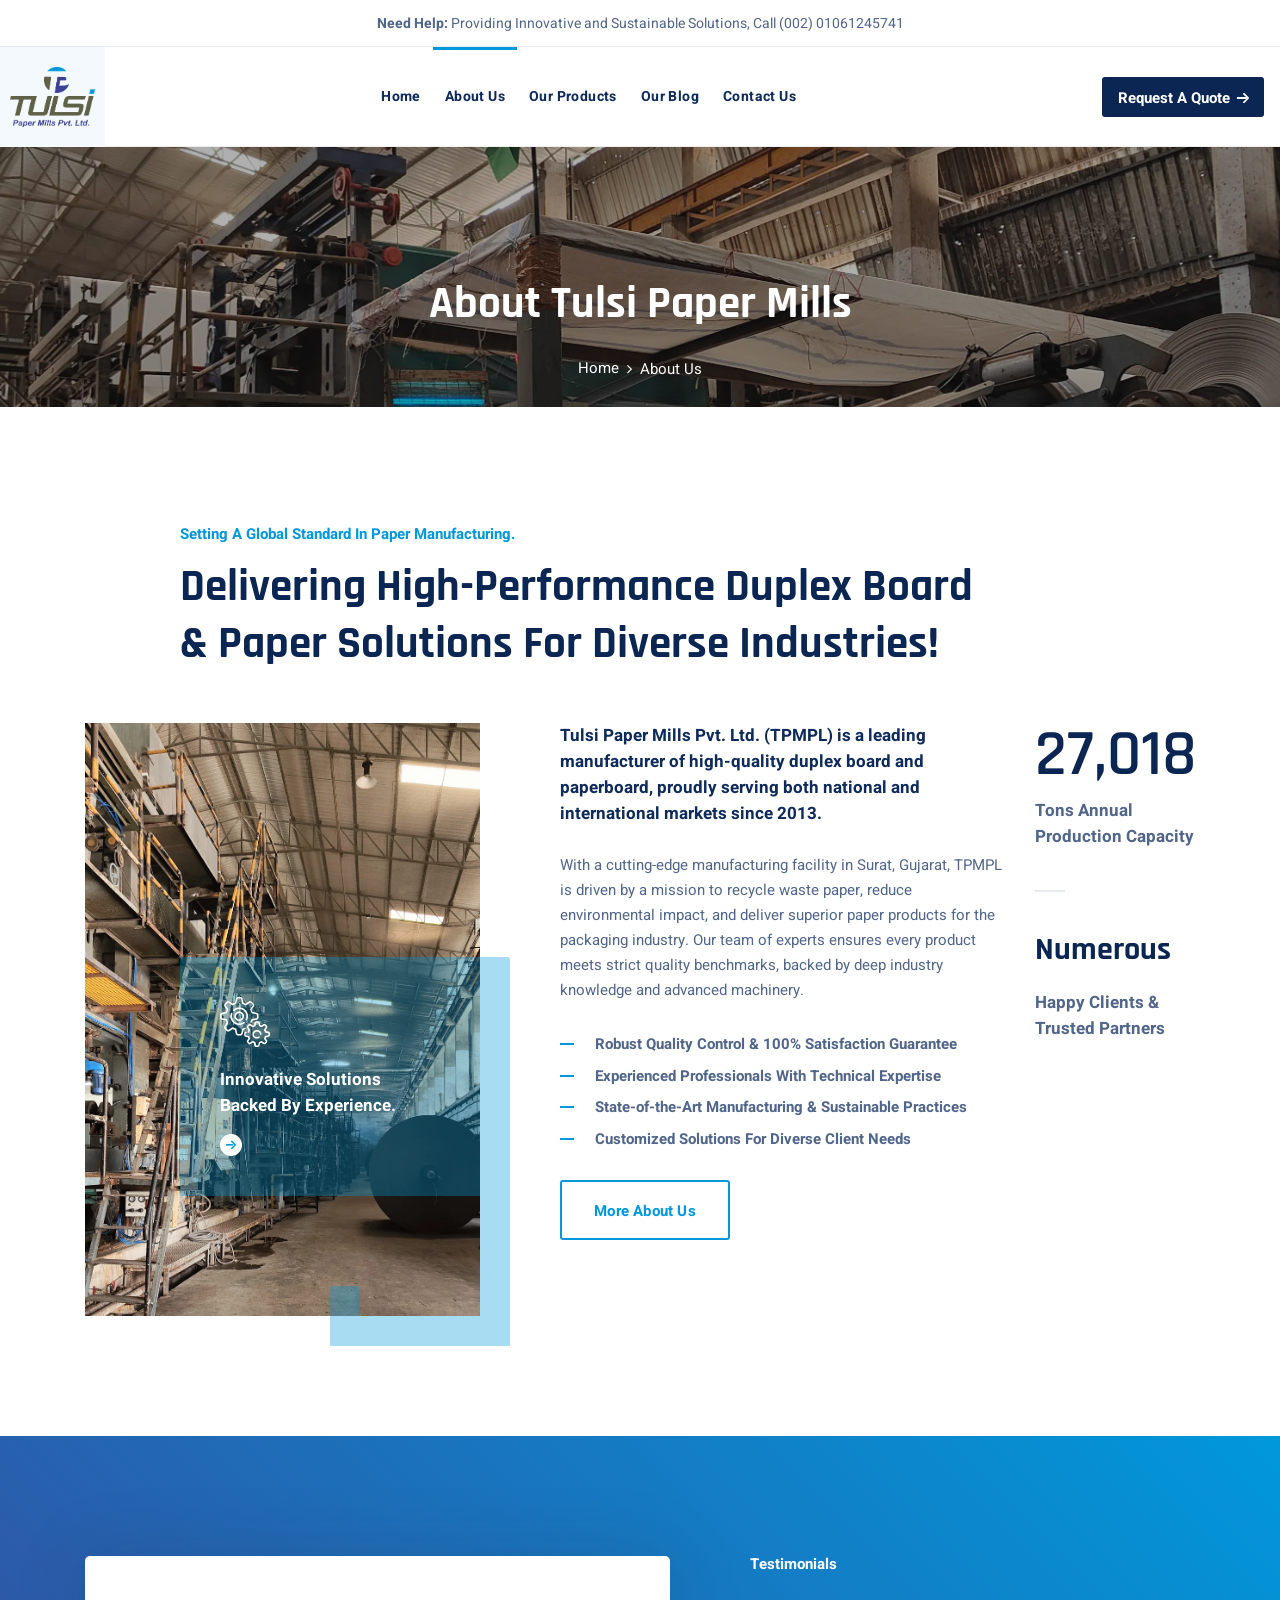
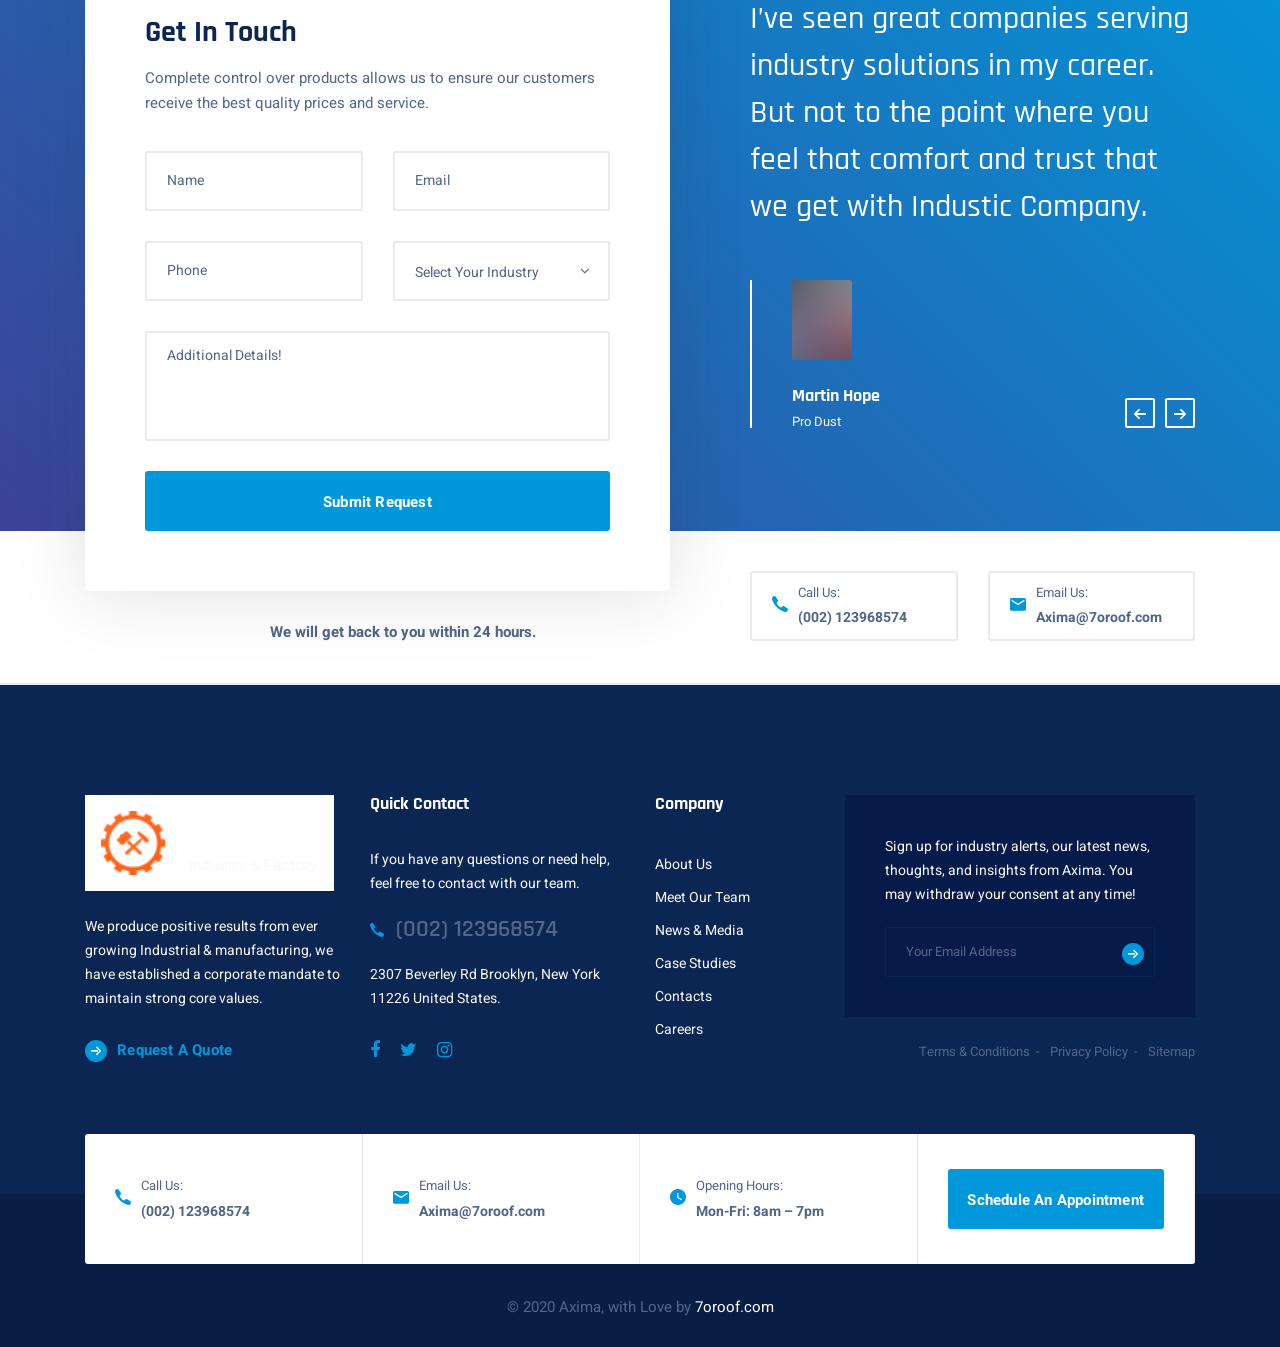
==== commit aeddd778: "Commit" ====
--- a/about-us.html
+++ b/about-us.html
@@ -5,9 +5,30 @@
   <meta charset="UTF-8" />
   <meta name="viewport" content="width=device-width, initial-scale=1.0" />
   <meta http-equiv="X-UA-Compatible" content="ie=edge" />
-  <meta name="description" content="Axima - Factory and Manufacturing Html Template">
-  <link href="assets/images/favicon/favicon.png" rel="icon">
-  <title>Axima - Factory and Manufacturing Html Template</title>
+  <!-- Primary Meta Tags -->
+  <title>Tulsi Paper Mill Pvt. Ltd. | Manufacturer of Grey & White Back Duplex Boards</title>
+  <meta name="title" content="Tulsi Paper Mill Pvt. Ltd. | Manufacturer of Grey & White Back Duplex Boards">
+  <meta name="description" content="Tulsi Paper Mill Pvt. Ltd. is a leading manufacturer of Grey Back and   White Back Duplex Paper Boards in India. We offer sustainable, high-quality packaging solutions with a   production capacity of 82,500 tons per annum. Based in Surat, Gujarat.">
+  <meta name="keywords" content="Tulsi Paper Mill, duplex board, grey back duplex, white back duplex, recycled   paper, paper board manufacturer India, packaging board, GSM paper board, Surat paper mill, eco-friendly   paper, industrial packaging, paper manufacturing Gujarat">
+  <meta name="author" content="Tulsi Paper Mill Pvt. Ltd.">
+  <meta name="viewport" content="width=device-width, initial-scale=1.0">
+  
+  <!-- Open Graph / Facebook -->
+  <meta property="og:type" content="website">
+  <meta property="og:url" content="https://www.yourdomain.com/">
+  <meta property="og:title" content="Tulsi Paper Mill Pvt. Ltd. | Duplex Board Manufacturer">
+  <meta property="og:description" content="High-quality Grey and White Back Duplex Boards with customized GSM   and finish. Located in Surat, Gujarat. Trusted by industries across India.">
+  <meta property="og:image" content="https://www.yourdomain.com/assets/images/og-image.jpg">
+  
+  <!-- Twitter -->
+  <meta property="twitter:card" content="summary_large_image">
+  <meta property="twitter:url" content="https://www.yourdomain.com/">
+  <meta property="twitter:title" content="Tulsi Paper Mill Pvt. Ltd. | Duplex Board Manufacturer">
+  <meta property="twitter:description" content="Explore premium Grey and White Back Duplex Paper Boards from   Tulsi Paper Mill – India's trusted eco-conscious paper manufacturer.">
+  <meta property="twitter:image" content="https://www.yourdomain.com/assets/images/og-image.jpg">
+  
+  <!-- Favicon -->
+  <link rel="icon" href="assets/images/favicon/tulsi-paper-mill-favicon.png" type="image/png">
   <link rel="stylesheet"
     href="https://fonts.googleapis.com/css?family=Heebo:400,500,700%7cRajdhani:400,500,600,700&display=swap">
   <link rel="stylesheet" href="assets/css/libraries.css">
@@ -21,8 +42,8 @@
     =========================== -->
     <header id="header" class="header header-layout1">
       <div class="header__promo-text text-center">
-        <strong>Need Help:</strong><span>Providing Innovative and Sustainable Solutions, Call (002) 01061245741</span>
-      </div><!-- /.header__promo-text -->
+        <strong>Need Help: </strong><span>Providing Innovative and Sustainable Solutions, Call (002) 01061245741</span>
+      </div>
       <nav class="navbar navbar-expand-lg sticky-navbar">
         <div class="container-fluid px-0">
           <a class="navbar-brand" href="index.html">
@@ -55,8 +76,11 @@
                   <li class="nav__item"><a href="faqs.html" class="nav__item-link">Help & FAQs</a></li>
                   <li class="nav__item"><a href="careers.html" class="nav__item-link">careers</a></li>
                 </ul> -->
-              </li><!-- /.nav-item -->
+              </li>
               <li class="nav__item with-dropdown">
+                <a href="#products" class="nav__item-link">Our Products</a>
+              </li>
+              <!-- <li class="nav__item with-dropdown">
                 <a href="Industries-industry-served.html" class="dropdown-toggle nav__item-link">Industries</a>
                 <i class="fa fa-angle-right" data-toggle="dropdown"></i>
                 <ul class="dropdown-menu wide-dropdown-menu">
@@ -67,74 +91,67 @@
                         <ul class="nav flex-column">
                           <li class="nav__item"><a class="nav__item-link"
                               href="industries-single-industry.html">Petroleum & Gas</a>
-                          </li> <!-- /.nav-item -->
+                          </li> 
                           <li class="nav__item"><a class="nav__item-link"
                               href="industries-single-industry.html">Construction &
                               Engineering</a>
-                          </li> <!-- /.nav-item -->
+                          </li> 
                           <li class="nav__item"><a class="nav__item-link"
                               href="industries-single-industry.html">Mechanical
                               Engineering</a>
-                          </li> <!-- /.nav-item -->
+                          </li> 
                           <li class="nav__item"><a class="nav__item-link"
                               href="industries-single-industry.html">Industrial
                               Chemicals</a>
-                          </li> <!-- /.nav-item -->
+                          </li> 
                           <li class="nav__item"><a class="nav__item-link"
                               href="industries-single-industry.html">Automotive
                               Manufacturing</a>
-                          </li> <!-- /.nav-item -->
+                          </li> 
                           <li class="nav__item"><a class="nav__item-link" href="industries-single-industry.html">Bridge
                               Construction</a></li>
-                          <!-- /.nav-item -->
+
                         </ul>
-                      </div><!-- /.col-sm-6 -->
+                      </div>
                       <div class="col-sm-6 dropdown-menu-col">
                         <h6>Industry Sectors</h6>
                         <ul class="nav flex-column">
                           <li class="nav__item"><a class="nav__item-link" href="industries-single-sector.html">Retail &
-                              Consumer</a></li> <!-- /.nav-item -->
+                              Consumer</a></li> 
                           <li class="nav__item"><a class="nav__item-link" href="industries-single-sector.html">Sciences
                               &
-                              Healthcare</a></li> <!-- /.nav-item -->
+                              Healthcare</a></li> 
                           <li class="nav__item"><a class="nav__item-link"
                               href="industries-single-sector.html">Industrial &
-                              Chemical</a></li> <!-- /.nav-item -->
+                              Chemical</a></li> 
                           <li class="nav__item"><a class="nav__item-link" href="industries-single-sector.html">Power
-                              Generation</a></li> <!-- /.nav-item -->
+                              Generation</a></li> 
                           <li class="nav__item"><a class="nav__item-link" href="industries-single-sector.html">Food &
-                              Beverage</a></li> <!-- /.nav-item -->
+                              Beverage</a></li> 
                           <li class="nav__item"><a class="nav__item-link" href="industries-single-sector.html">Oil &
                               Gas</a></li>
-                          <!-- /.nav-item -->
+                          
                         </ul>
-                      </div><!-- /.col-sm-6 -->
-                    </div><!-- /.row -->
-                  </li><!-- /.nav-item -->
-                </ul><!-- /.dropdown-menu -->
-              </li><!-- /.nav-item -->
-              <li class="nav__item with-dropdown">
+                      </div>
+                    </div>
+                  </li>
+                </ul>
+              </li> -->
+              <!-- <li class="nav__item with-dropdown">
                 <a href="case-studies-grid.html" class="dropdown-toggle nav__item-link">Case Studies</a>
                 <i class="fa fa-angle-right" data-toggle="dropdown"></i>
                 <ul class="dropdown-menu">
                   <li class="nav__item"><a href="case-studies-grid.html" class="nav__item-link">Case Studies Grid</a>
-                  </li><!-- /.nav-item -->
+                  </li>
                   <li class="nav__item"><a href="case-studies-classic.html" class="nav__item-link">Case Studies
-                      Classic</a></li><!-- /.nav-item -->
+                      Classic</a></li>
                   <li class="nav__item"><a href="case-studies-single.html" class="nav__item-link">Single Case Study</a>
-                  </li><!-- /.nav-item -->
-                </ul><!-- /.dropdown-menu -->
-              </li><!-- /.nav-item -->
+                  </li>
+                </ul>
+              </li> -->
               <li class="nav__item with-dropdown">
-                <a href="blog.html" class="dropdown-toggle nav__item-link">News</a>
-                <i class="fa fa-angle-right" data-toggle="dropdown"></i>
-                <ul class="dropdown-menu">
-                  <li class="nav__item"><a href="news.html" class="nav__item-link">Our Blog</a></li>
-                  <!-- /.nav-item -->
-                  <li class="nav__item"><a href="news-single-post.html" class="nav__item-link">Single Blog Post</a></li>
-                  <!-- /.nav-item -->
-                </ul><!-- /.dropdown-menu -->
-              </li><!-- /.nav-item -->
+                <a href="news.html" class=" nav__item-link">Our Blog</a>
+              </li>
               <li class="nav__item">
                 <a href="contacs.html" class="nav__item-link">Contact Us</a>
               </li><!-- /.nav-item -->
@@ -179,7 +196,7 @@
        page title 
     =========================== -->
     <section id="pageTitle" class="page-title text-center bg-overlay bg-overlay-3 bg-parallax">
-      <div class="bg-img"><img src="assets/images/page-titles/1.jpg" alt="background"></div>
+      <div class="bg-img"><img src="assets/images/sliders/3.webp" alt="background"></div>
       <div class="container">
         <div class="row">
           <div class="col-sm-12 col-md-12 col-lg-6 offset-lg-3">
--- a/assets/css/style.css
+++ b/assets/css/style.css
@@ -46,6 +46,7 @@
 html,
 body {
   overflow-x: hidden;
+  scroll-behavior: smooth!important;
 }
 
 body {
@@ -3802,6 +3803,12 @@
 
 .footer__widget-content p {
   color: #f9f9f9;
+}
+
+.footer__widget-content img{
+  height: 6rem;
+  background-color: #fff;
+  padding: 1rem;
 }
 
 .footer__widget-content .social__icons a {
@@ -6919,11 +6926,11 @@
 
 .about-layout1 .about__img {
   position: relative;
-  padding-left: 30px;
-  margin-left: 20px;
-}
-
-.about-layout1 .about__img:after {
+  /* padding-left: 30px;
+  margin-left: 20px; */
+}
+
+/* .about-layout1 .about__img:after {
   content: "";
   position: absolute;
   bottom: 0;
@@ -6933,7 +6940,7 @@
   z-index: -1;
   border-top-right-radius: 3px;
   background-color: #0098DA;
-}
+} */
 
 .about-layout1 .cta__banner {
   position: absolute;
@@ -6972,7 +6979,7 @@
   width: 150px;
   height: 150px;
   z-index: -1;
-  background-color: #0098DA;
+  background-color: #0098da57;
 }
 
 .about-layout2 .about__img:before {
@@ -6983,7 +6990,7 @@
   width: 30px;
   height: 60px;
   z-index: 2;
-  background-color: #0098DA;
+  background-color: #0098da57;
   border-radius: 2px 2px 0 0;
 }
 
@@ -7107,7 +7114,7 @@
     Call to Action
 --------------------------*/
 .cta__banner {
-  background-color: #0098DA;
+  background-color: #0098da57;
   max-width: 400px;
   padding: 50px;
   border-top-right-radius: 3px;
@@ -7136,4 +7143,15 @@
   font-size: 50px;
   line-height: 1;
   color: #ffffff;
-}+}
+
+
+/* ----------------------------------------------- */
+
+.custom-heading{
+  display: flex;
+  align-items: center;
+  justify-content: center;
+  flex-direction: column;
+}
+
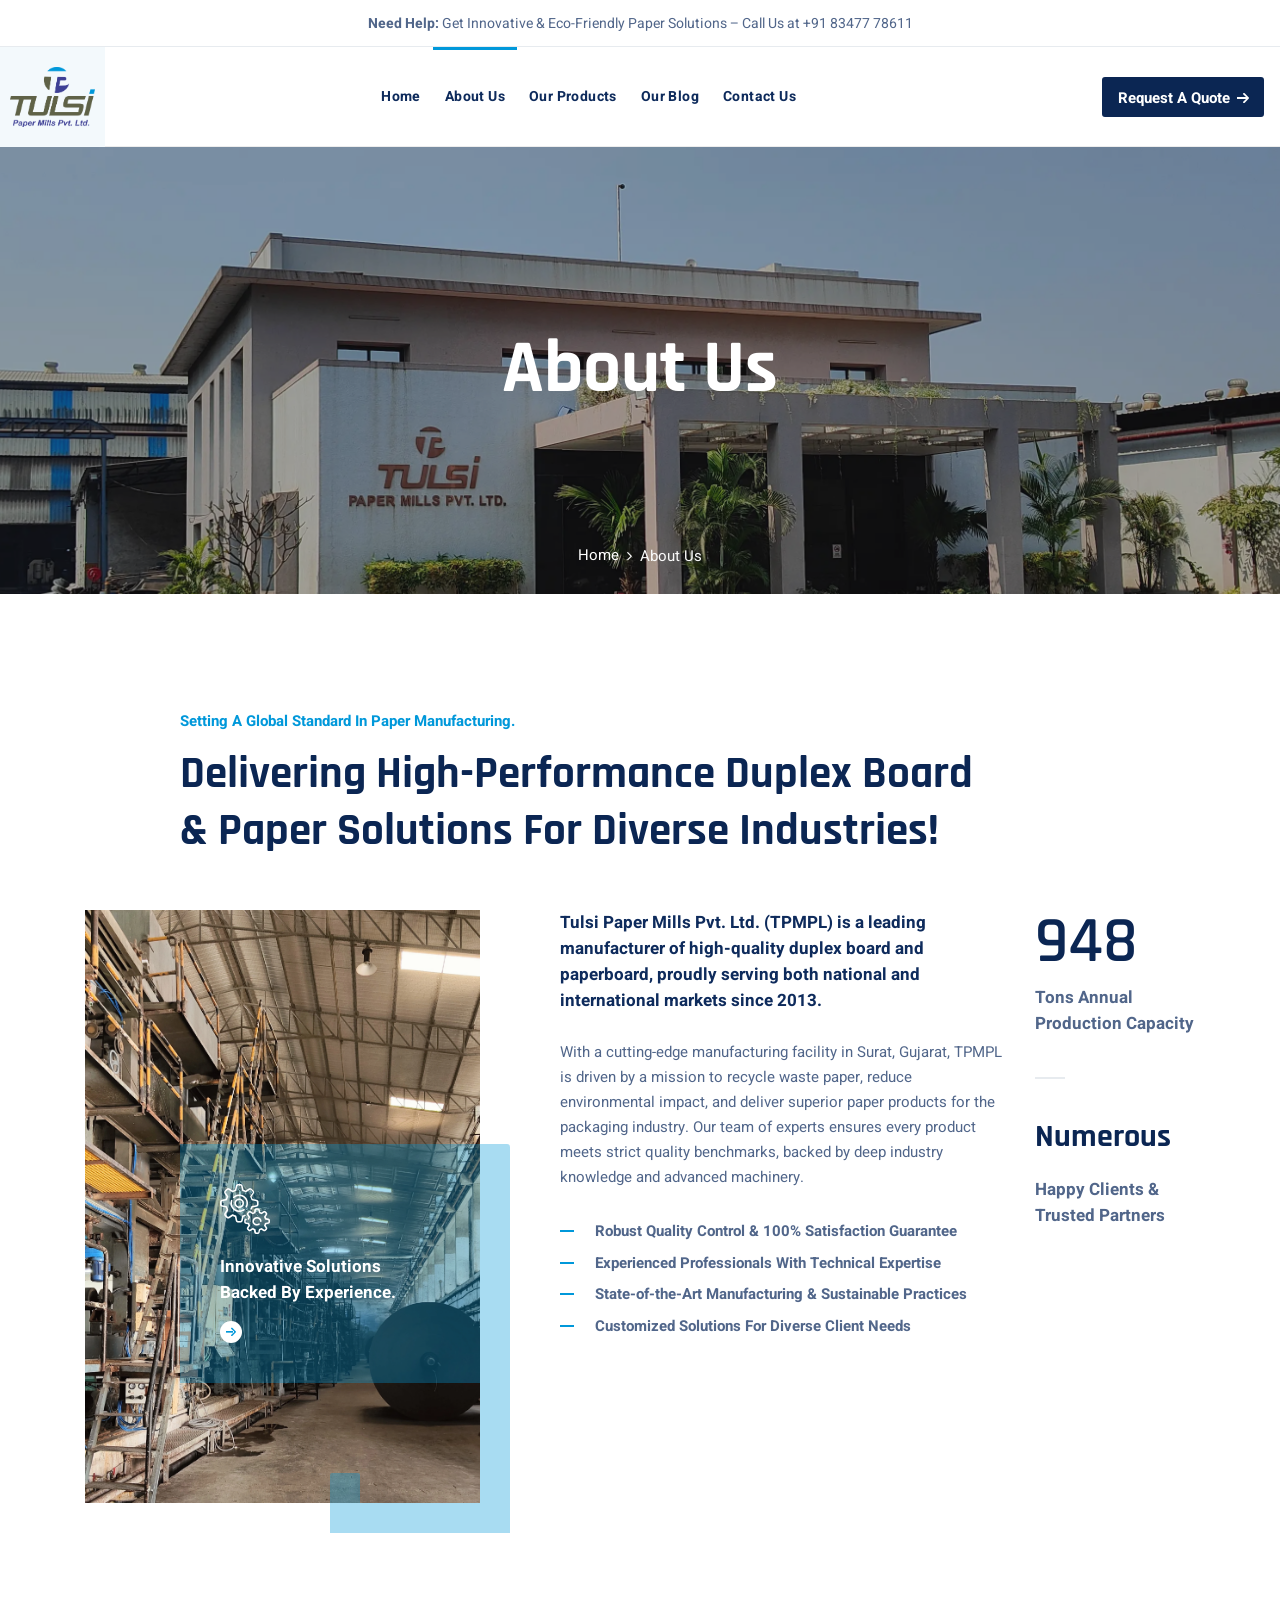
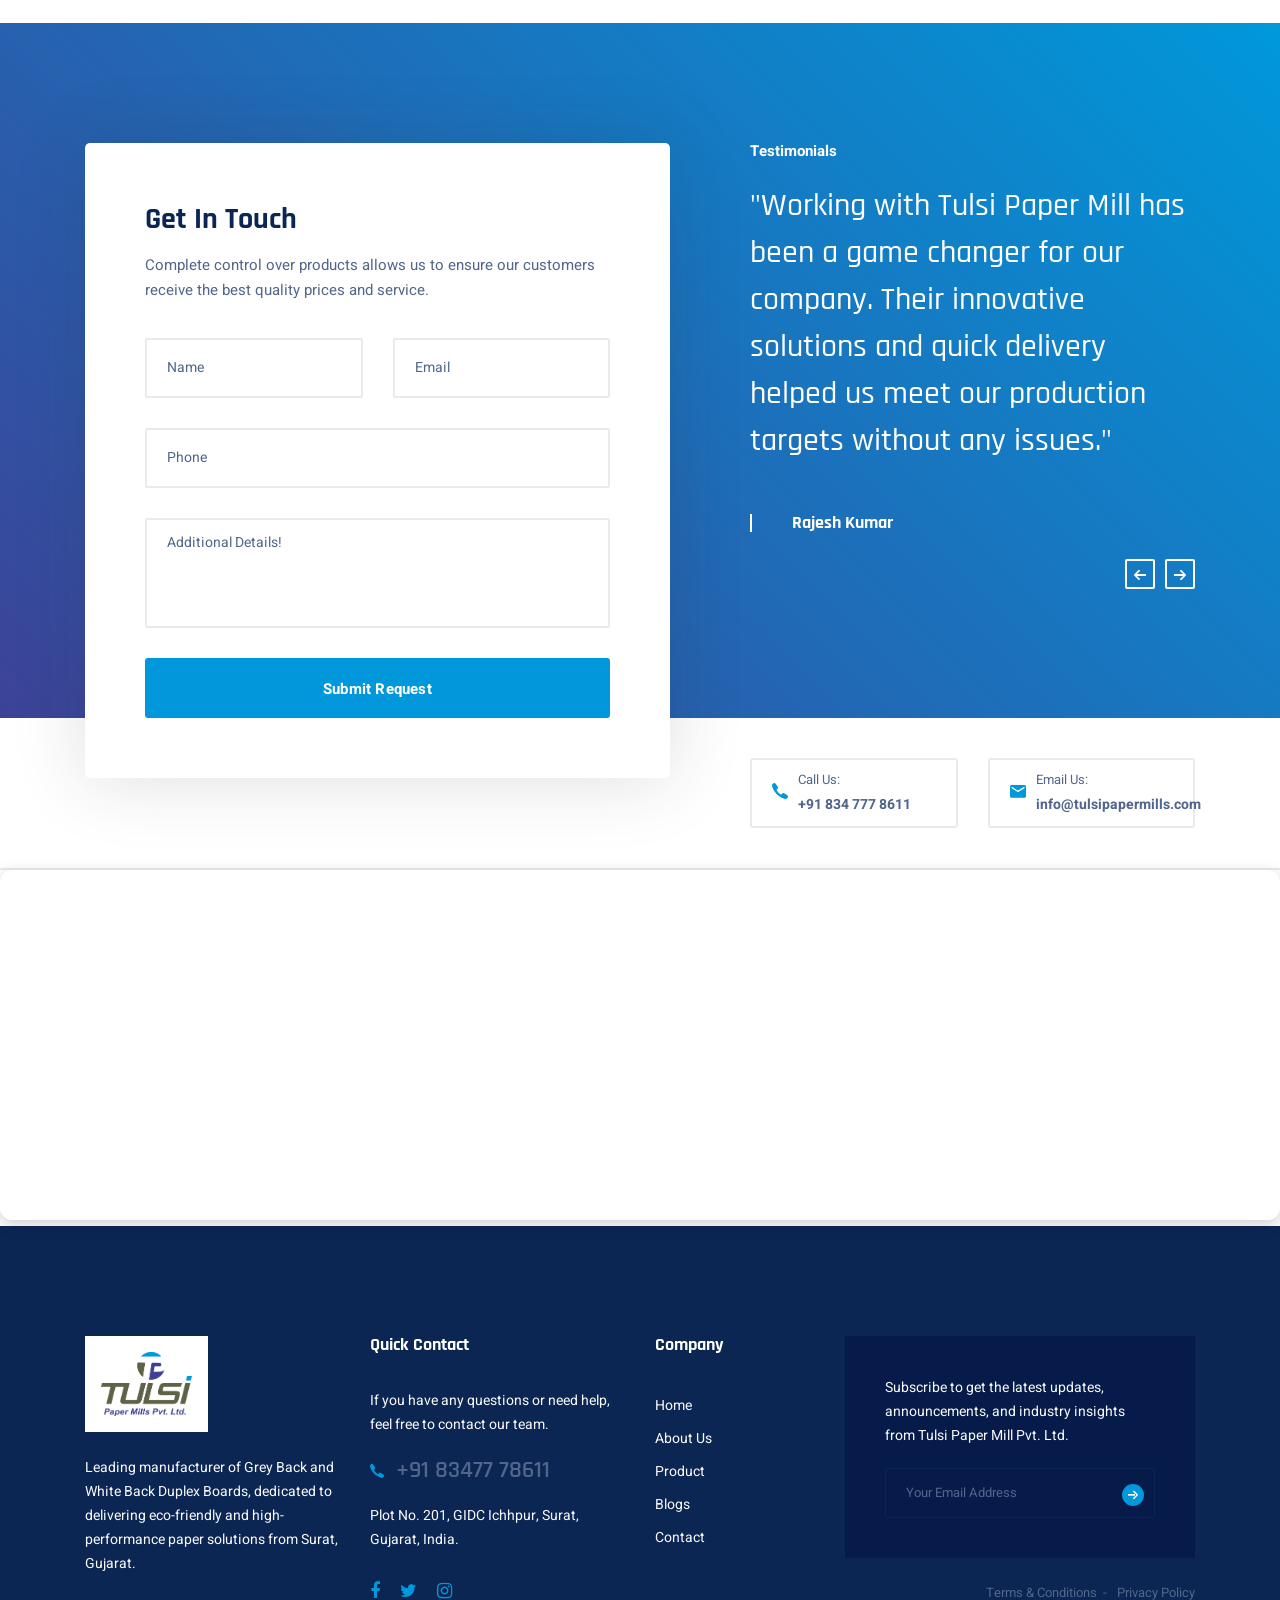
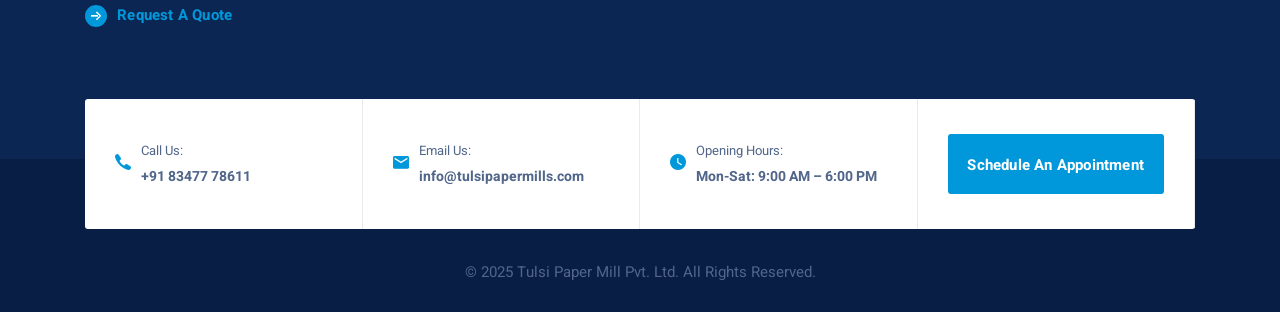
==== commit 66fe3e2a: "Commit" ====
--- a/about-us.html
+++ b/about-us.html
@@ -42,7 +42,7 @@
     =========================== -->
     <header id="header" class="header header-layout1">
       <div class="header__promo-text text-center">
-        <strong>Need Help: </strong><span>Providing Innovative and Sustainable Solutions, Call (002) 01061245741</span>
+        <strong>Need Help:</strong> <span>Get Innovative & Eco-Friendly Paper Solutions – Call Us at +91 83477 78611</span>
       </div>
       <nav class="navbar navbar-expand-lg sticky-navbar">
         <div class="container-fluid px-0">
@@ -57,98 +57,14 @@
             <ul class="navbar-nav mx-auto">
               <li class="nav__item with-dropdown">
                 <a href="index.html" class="nav__item-link">Home</a>
-                <!-- <i class="fa fa-angle-right" data-toggle="dropdown"></i>
-                <ul class="dropdown-menu">
-                  <li class="nav__item"><a href="index.html" class="nav__item-link">Home Main</a></li>
-                  <li class="nav__item"><a href="home-classic.html" class="nav__item-link">Home classic</a></li>
-                </ul> -->
               </li><!-- /.nav-item -->
               <li class="nav__item with-dropdown">
                 <a href="about-us.html" class="nav__item-link active">About Us</a>
                 <i class="fa fa-angle-right" data-toggle="dropdown"></i>
-                <!-- <ul class="dropdown-menu">
-                  <li class="nav__item"><a href="about-us.html" class="nav__item-link">About Us</a></li>
-                  <li class="nav__item"><a href="why-us.html" class="nav__item-link">Why Choose Us</a></li>
-                  <li class="nav__item"><a href="leadership-team.html" class="nav__item-link">Leadership Team</a></li>
-                  <li class="nav__item"><a href="awards.html" class="nav__item-link">Award & Recognition</a>
-                  </li>
-                  <li class="nav__item"><a href="pricing.html" class="nav__item-link">Pricing & Plans</a></li>
-                  <li class="nav__item"><a href="faqs.html" class="nav__item-link">Help & FAQs</a></li>
-                  <li class="nav__item"><a href="careers.html" class="nav__item-link">careers</a></li>
-                </ul> -->
               </li>
               <li class="nav__item with-dropdown">
-                <a href="#products" class="nav__item-link">Our Products</a>
+                <a href="./index.html#products" class="nav__item-link">Our Products</a>
               </li>
-              <!-- <li class="nav__item with-dropdown">
-                <a href="Industries-industry-served.html" class="dropdown-toggle nav__item-link">Industries</a>
-                <i class="fa fa-angle-right" data-toggle="dropdown"></i>
-                <ul class="dropdown-menu wide-dropdown-menu">
-                  <li class="nav__item">
-                    <div class="row mx-0">
-                      <div class="col-sm-6 dropdown-menu-col">
-                        <h6>Industries Served</h6>
-                        <ul class="nav flex-column">
-                          <li class="nav__item"><a class="nav__item-link"
-                              href="industries-single-industry.html">Petroleum & Gas</a>
-                          </li> 
-                          <li class="nav__item"><a class="nav__item-link"
-                              href="industries-single-industry.html">Construction &
-                              Engineering</a>
-                          </li> 
-                          <li class="nav__item"><a class="nav__item-link"
-                              href="industries-single-industry.html">Mechanical
-                              Engineering</a>
-                          </li> 
-                          <li class="nav__item"><a class="nav__item-link"
-                              href="industries-single-industry.html">Industrial
-                              Chemicals</a>
-                          </li> 
-                          <li class="nav__item"><a class="nav__item-link"
-                              href="industries-single-industry.html">Automotive
-                              Manufacturing</a>
-                          </li> 
-                          <li class="nav__item"><a class="nav__item-link" href="industries-single-industry.html">Bridge
-                              Construction</a></li>
-
-                        </ul>
-                      </div>
-                      <div class="col-sm-6 dropdown-menu-col">
-                        <h6>Industry Sectors</h6>
-                        <ul class="nav flex-column">
-                          <li class="nav__item"><a class="nav__item-link" href="industries-single-sector.html">Retail &
-                              Consumer</a></li> 
-                          <li class="nav__item"><a class="nav__item-link" href="industries-single-sector.html">Sciences
-                              &
-                              Healthcare</a></li> 
-                          <li class="nav__item"><a class="nav__item-link"
-                              href="industries-single-sector.html">Industrial &
-                              Chemical</a></li> 
-                          <li class="nav__item"><a class="nav__item-link" href="industries-single-sector.html">Power
-                              Generation</a></li> 
-                          <li class="nav__item"><a class="nav__item-link" href="industries-single-sector.html">Food &
-                              Beverage</a></li> 
-                          <li class="nav__item"><a class="nav__item-link" href="industries-single-sector.html">Oil &
-                              Gas</a></li>
-                          
-                        </ul>
-                      </div>
-                    </div>
-                  </li>
-                </ul>
-              </li> -->
-              <!-- <li class="nav__item with-dropdown">
-                <a href="case-studies-grid.html" class="dropdown-toggle nav__item-link">Case Studies</a>
-                <i class="fa fa-angle-right" data-toggle="dropdown"></i>
-                <ul class="dropdown-menu">
-                  <li class="nav__item"><a href="case-studies-grid.html" class="nav__item-link">Case Studies Grid</a>
-                  </li>
-                  <li class="nav__item"><a href="case-studies-classic.html" class="nav__item-link">Case Studies
-                      Classic</a></li>
-                  <li class="nav__item"><a href="case-studies-single.html" class="nav__item-link">Single Case Study</a>
-                  </li>
-                </ul>
-              </li> -->
               <li class="nav__item with-dropdown">
                 <a href="news.html" class=" nav__item-link">Our Blog</a>
               </li>
@@ -192,18 +108,18 @@
       </nav><!-- /.navabr -->
     </header><!-- /.Header -->
 
-    <!-- ========================
+       <!-- ========================
        page title 
     =========================== -->
-    <section id="pageTitle" class="page-title text-center bg-overlay bg-overlay-3 bg-parallax">
-      <div class="bg-img"><img src="assets/images/sliders/3.webp" alt="background"></div>
+    <section id="page-title" class="page-title page-title-layout10 text-center bg-overlay bg-overlay-3 bg-parallax">
+      <div class="bg-img"><img src="assets/images/sliders/2.webp" alt="background"></div>
       <div class="container">
         <div class="row">
-          <div class="col-sm-12 col-md-12 col-lg-6 offset-lg-3">
-            <h1 class="pagetitle__heading">About Tulsi Paper Mills</h1>
+          <div class="col-sm-12 col-md-12 col-lg-8 offset-lg-2">
+            <h1 class="pagetitle__heading">About Us</h1>
             <nav aria-label="breadcrumb">
               <ol class="breadcrumb justify-content-center">
-                <li class="breadcrumb-item"><a href="./index.html">Home</a></li>
+                <li class="breadcrumb-item"><a href="#">Home</a></li>
                 <li class="breadcrumb-item active" aria-current="page">About Us</li>
               </ol>
             </nav>
@@ -251,9 +167,6 @@
               <li>State-of-the-Art Manufacturing & Sustainable Practices</li>
               <li>Customized Solutions For Diverse Client Needs</li>
             </ul>
-            <div class="about__signature mb-30">
-              <a href="#" class="btn btn__primary btn__bordered mr-40">More About Us</a>
-            </div>
           </div>
           <div class="col-sm-12 col-md-12 col-lg-12 col-xl-2">
             <div class="row">
@@ -276,376 +189,374 @@
       </div>
     </section>
 
-    <!-- =====================
-       portfolio Carousel
-    ======================== -->
-    <!-- <section id="portfolioCarousel" class="portfolio-carousel portfolio-classic pt-90 pb-70">
-      <div class="container">
-        <div class="row mb-50">
-          <div class="col-sm-12 col-md-12 col-lg-7">
-            <div class="heading">
-              <span class="heading__subtitle">We Work With Global Industries!</span>
-              <h3 class="heading__title mb-0">Featured portfolio</h3>
-            </div>
-          </div>
-          <div class="col-sm-12 col-md-12 col-lg-5">
-            <div class="cta__banner">
-              <div class="bg-img"><img src="assets/images/backgrounds/pattern/1.jpg" alt="background"></div>
-              <h5 class="cta__title">Dedicated Customer <br> Teams & An Agile Services</h5>
-              <p class="cta__desc">Building relationships and portfolio that last. Serving an impressive list of
-                long-term clients with
-                experience and expertise in industries.</p>
-              <a href="#" class="btn btn__white btn__link">
-                <i class="icon-arrow-right arrow-rounded arrow-rounded-white"></i>
-                <span>View Our Works</span>
-              </a>
-            </div>
-          </div>
-        </div>
-        <div class="row">
-          <div class="col-sm-12 col-md-12 col-lg-12">
-            <div class="carousel owl-carousel carousel-arrows" data-slide="3" data-slide-md="2" data-slide-sm="1"
-              data-autoplay="true" data-nav="true" data-dots="false" data-space="30" data-loop="true" data-speed="800">
-              <div class="portfolio-item">
-                <div class="portfolio__img">
-                  <img src="assets/images/case-studies/grid/1.jpg" alt="portfolio img">
-                  <a href="#" class="view__icon">View</a>
-                </div>
-                <div class="portfolio__content">
-                  <h4 class="portfolio__title"><a href="#">Floride Chemicals Factory</a></h4>
-                  <div class="portfolio__cat">
-                    <a href="#">Chemicals</a><a href="#">oil & Gas</a>
-                  </div>
-                </div>
-              </div>
-              <div class="portfolio-item">
-                <div class="portfolio__img">
-                  <img src="assets/images/case-studies/grid/2.jpg" alt="portfolio img">
-                  <a href="#" class="view__icon">View</a>
-                </div>
-                <div class="portfolio__content">
-                  <h4 class="portfolio__title"><a href="#">Highway Energy Station</a></h4>
-                  <div class="portfolio__cat">
-                    <a href="#">Construction </a><a href="#">Energy</a>
-                  </div>
-                </div>
-              </div>
-              <div class="portfolio-item">
-                <div class="portfolio__img">
-                  <img src="assets/images/case-studies/grid/3.jpg" alt="portfolio img">
-                  <a href="#" class="view__icon">View</a>
-                </div>
-                <div class="portfolio__content">
-                  <h4 class="portfolio__title"><a href="#">Villy Manufacturing Inc</a></h4>
-                  <div class="portfolio__cat">
-                    <a href="#">Engineering</a><a href="#">Auto</a>
-                  </div>
-                </div>
-              </div>
-              <div class="portfolio-item">
-                <div class="portfolio__img">
-                  <img src="assets/images/case-studies/grid/4.jpg" alt="portfolio img">
-                  <a href="#" class="view__icon">View</a>
-                </div>
-                <div class="portfolio__content">
-                  <h4 class="portfolio__title"><a href="#">Regulatory Compliance Seminar</a></h4>
-                  <div class="portfolio__cat">
-                    <a href="#">Construction</a><a href="#">Engineering</a>
-                  </div>
-                </div>
-              </div>
-              <div class="portfolio-item">
-                <div class="portfolio__img">
-                  <img src="assets/images/case-studies/grid/5.jpg" alt="portfolio img">
-                  <a href="#" class="view__icon">View</a>
-                </div>
-                <div class="portfolio__content">
-                  <h4 class="portfolio__title"><a href="#">Documents & Electronic Data</a></h4>
-                  <div class="portfolio__cat">
-                    <a href="#">Engineering</a><a href="#">oil & Gas</a>
-                  </div>
-                </div>
-              </div>
-            </div>
-          </div>
-        </div>
-      </div>
-    </section> -->
-
-    <!-- =====================
-         Clients
-      ======================== -->
-    <!-- <section id="clients" class="clients border-top">
-      <div class="container">
-        <div class="row">
-          <div class="col-sm-12 col-md-12 col-lg-12">
-            <div class="carousel owl-carousel" data-slide="6" data-slide-md="4" data-slide-sm="2" data-autoplay="true"
-              data-nav="false" data-dots="false" data-space="20" data-loop="true" data-speed="700">
-              <div class="client">
-                <a href="#"><img src="assets/images/clients/9.png" alt="client"></a>
-              </div>
-              <div class="client">
-                <a href="#"><img src="assets/images/clients/10.png" alt="client"></a>
-              </div>
-              <div class="client">
-                <a href="#"><img src="assets/images/clients/11.png" alt="client"></a>
-              </div>
-              <div class="client">
-                <a href="#"><img src="assets/images/clients/12.png" alt="client"></a>
-              </div>
-              <div class="client">
-                <a href="#"><img src="assets/images/clients/13.png" alt="client"></a>
-              </div>
-              <div class="client">
-                <a href="#"><img src="assets/images/clients/11.png" alt="client"></a>
-              </div>
-            </div>
-          </div>
-        </div>
-      </div>
-    </section> -->
-
     <!-- =========================
            Banner 2
      =========================== -->
     <section id="banner2" class="banner banner-2 bg-overlay bg-overlay-theme-2 bg-parallax pt-120 pb-0">
-      <div class="bg-img"><img src="assets/images/banners/3.jpg" alt="background"></div>
+    <div class="bg-img"><img src="assets/images/banners/3.jpg" alt="background"></div>
+    <div class="container">
+      <div class="row">
+        <div class="col-sm-12 col-md-12 col-lg-7">
+          <form class="contact__form-panel mr-50">
+            <div class="row">
+              <div class="col-sm-12 contact__form-panel-header">
+                <h4>Get In Touch</h4>
+                <p>Complete control over products allows us to ensure our customers receive the best quality prices
+                  and service.</p>
+              </div>
+              <div class="col-sm-6 col-md-6 col-lg-6">
+                <div class="form-group"><input type="text" class="form-control" placeholder="Name"></div>
+              </div><!-- /.col-lg-6 -->
+              <div class="col-sm-6 col-md-6 col-lg-6">
+                <div class="form-group"><input type="email" class="form-control" placeholder="Email"></div>
+              </div><!-- /.col-lg-6 -->
+              <div class="col-sm-6 col-md-6 col-lg-12">
+                <div class="form-group"><input type="text" class="form-control" placeholder="Phone"></div>
+              </div><!-- /.col-lg-6 -->
+              <!-- <div class="col-sm-6 col-md-6 col-lg-6">
+                <div class="form-group form-group-select">
+                  <select class="form-control">
+                    <option>Select Your Industry</option>
+                    <option>Industry 1</option>
+                    <option>Industry 2</option>
+                  </select>
+                </div>
+              </div> -->
+              <div class="col-sm-12 col-md-12 col-lg-12">
+                <div class="form-group">
+                  <textarea class="form-control" placeholder="Additional Details!"></textarea>
+                </div>
+              </div><!-- /.col-lg-12 -->
+              <div class="col-sm-12 col-md-12 col-lg-12">
+                <button type="submit" class="btn btn__primary btn__block">Submit Request</button>
+              </div><!-- /.col-lg-12 -->
+            </div><!-- /.row -->
+          </form><!-- /.contact__form-panel -->
+        </div><!-- /.col-lg-7 -->
+        <div class="col-sm-12 col-md-12 col-lg-5">
+          <div class="testimonials testimonials-white">
+            <h6 class="testimonials__heading color-white">Testimonials</h6>
+            <div class="carousel owl-carousel carousel-arrows" data-slide="1" data-slide-md="1" data-slide-sm="1"
+              data-autoplay="true" data-nav="true" data-dots="false" data-space="0" data-loop="true" data-speed="800">
+              <!-- Testimonial #1 -->
+              <div class="testimonial-item">
+                <div class="testimonial__content">
+                  <p class="testimonial__desc">"Working with Tulsi Paper Mill has been a game changer for our company. Their innovative solutions and quick delivery helped us meet our production targets without any issues." </p>
+                </div><!-- /.testimonial-content -->
+                <div class="testimonial__meta">
+                  <div class="testimonial__thumb">
+                    <!-- <img src="assets/images/testimonials/thumbs/1.png" alt="author thumb" class="img-fluid"> -->
+                  </div><!-- /.testimonial-thumb -->
+                  <h5 class="testimonial__meta-title">Rajesh Kumar</h5>
+                  <!-- <p class="testimonial__meta-desc">Managing Director, Rajesh Paper Mills</p> -->
+                </div><!-- /.testimonial-meta -->
+              </div><!-- /.testimonial-item -->
+              <!-- Testimonial #2 -->
+              <div class="testimonial-item">
+                <div class="testimonial__content">
+                  <p class="testimonial__desc">"The quality and professionalism demonstrated by Tulsi Paper Mill are unmatched. We have partnered with them for years and have always been impressed with their consistency and dedication."</p>
+                </div><!-- /.testimonial-content -->
+                <div class="testimonial__meta">
+                  <div class="testimonial__thumb">
+                    <!-- <img src="assets/images/testimonials/thumbs/2.png" alt="author thumb" class="img-fluid"> -->
+                  </div><!-- /.testimonial-thumb -->
+                  <h5 class="testimonial__meta-title">Vikram Sharma</h5>
+                  <!-- <p class="testimonial__meta-desc">CEO, Sharma Industries</p> -->
+                </div><!-- /.testimonial-meta -->
+              </div><!-- /.testimonial-item -->
+              <!-- Testimonial #3 -->
+              <div class="testimonial-item">
+                <div class="testimonial__content">
+                  <p class="testimonial__desc">"We chose Tulsi Paper Mill for our new packaging needs, and we couldn't be happier. Their team was responsive and worked with us closely to ensure our requirements were met on time."</p>
+                </div><!-- /.testimonial-content -->
+                <div class="testimonial__meta">
+                  <div class="testimonial__thumb">
+                    <!-- <img src="assets/images/testimonials/thumbs/3.png" alt="author thumb" class="img-fluid"> -->
+                  </div><!-- /.testimonial-thumb -->
+                  <h5 class="testimonial__meta-title">Sonia Gupta</h5>
+                  <!-- <p class="testimonial__meta-desc">Operations Head, Gupta Packaging</p> -->
+                </div><!-- /.testimonial-meta -->
+              </div><!-- /.testimonial-item -->
+            </div><!-- /.carousel -->
+          </div><!-- /.testimonials -->
+        </div><!-- /.col-lg-5 -->
+        
+      </div><!-- /.row -->
+    </div><!-- /.container -->
+  </section><!-- /. Banner 2 -->
+
+  <!-- =========================
+           contact Info
+     =========================== -->
+  <section id="contactInfo" class="contact-info pt-40 pb-20">
+    <div class="container">
+      <div class="row">
+        <div class="col-sm-12 col-md-12 col-lg-7">
+          <!-- <strong class="text-center d-block mt-50 mb-20">We will get back to you within 24 hours.</strong> -->
+        </div><!-- /.col-lg-7 -->
+        <div class="col-sm-12 col-md-12 col-lg-5">
+          <div class="row">
+            <div class="col-sm-6 col-md-6 col-lg-12 col-xl-6">
+              <div class="contact__info-box">
+                <div class="contact__info-box-icon">
+                  <i class="icon-phone"></i>
+                </div><!-- /.contact__info-box-icon -->
+                <div class="contact__info-box-text">
+                  <span>Call Us:</span>
+                  <strong><a href="tel: +91 834 777 8611"> +91 834 777 8611</a></strong>
+                </div><!-- /.contact__info-box-text -->
+              </div><!-- /.contact__info-box -->
+            </div><!-- /.col-lg-6 -->
+            <div class="col-sm-6 col-md-6 col-lg-12 col-xl-6">
+              <div class="contact__info-box">
+                <div class="contact__info-box-icon">
+                  <i class="icon-envelope"></i>
+                </div><!-- /.contact__info-box-icon -->
+                <div class="contact__info-box-text">
+                  <span>Email Us:</span>
+                  <strong><a href="mailto:info@tulsipapermills.com"> info@tulsipapermills.com</a></strong>
+                </div><!-- /.contact__info-box-text -->
+              </div><!-- /.contact__info-box -->
+            </div><!-- /.col-lg-6 -->
+          </div><!-- /.row -->
+        </div><!-- /.col-lg-5 -->
+      </div><!-- /.row -->
+    </div><!-- /.container -->
+  </section><!-- /. contact Info -->
+
+  <!-- ======================
+      Blog Grid
+    ========================= -->
+  <!-- <section id="blogGrid" class="blog blog-grid pt-120 pb-70">
+    <div class="container">
+      <div class="row">
+        <div class="col-sm-12 col-md-12 col-lg-6 offset-lg-3">
+          <div class="heading text-center mb-50">
+            <span class="heading__subtitle">Latest Articles Updated Daily</span>
+            <h2 class="heading__title">Insight And Trends</h2>
+            <p class="heading__desc">Follow our latest news and thoughts which focuses exclusively on insight,
+              industry trends, top news headlines.</p>
+          </div>
+        </div>
+      </div>
+      <div class="row">
+        
+        <div class="col-sm-12 col-md-6 col-lg-4">
+          <div class="blog-item">
+            <div class="blog__img">
+              <a href="#">
+                <img src="assets/images/blog/grid/1.jpg" alt="blog image">
+              </a>
+            </div>
+            <div class="blog__content">
+              <div class="blog__meta">
+                <div class="blog__meta-cat">
+                  <a href="#">Oil & Gas</a><a href="#">Insights</a>
+                </div>
+                <span class="blog__meta-date">Jan 20, 2019</span>
+              </div>
+              <h4 class="blog__title"><a href="#">Importers achieve cost savings through the First Sale rule!</a></h4>
+              <a href="#" class="btn btn__secondary btn__link">
+                <i class="icon-arrow-right arrow-rounded"></i>
+                <span>Read More</span>
+              </a>
+            </div>
+          </div>
+        </div>
+       
+        <div class="col-sm-12 col-md-6 col-lg-4">
+          <div class="blog-item">
+            <div class="blog__img">
+              <a href="#">
+                <img src="assets/images/blog/grid/2.jpg" alt="blog image">
+              </a>
+            </div>
+            <div class="blog__content">
+              <div class="blog__meta">
+                <div class="blog__meta-cat">
+                  <a href="#">Industry</a><a href="#">Construction</a>
+                </div>
+                <span class="blog__meta-date">Oct 18, 2019</span>
+              </div>
+              <h4 class="blog__title"><a href="#">Cargo flow through better supply chain visibility, control.</a></h4>
+              <a href="#" class="btn btn__secondary btn__link">
+                <i class="icon-arrow-right arrow-rounded"></i>
+                <span>Read More</span>
+              </a>
+            </div>
+          </div>
+        </div>
+        
+        <div class="col-sm-12 col-md-6 col-lg-4">
+          <div class="blog-item">
+            <div class="blog__img">
+              <a href="#">
+                <img src="assets/images/blog/grid/3.jpg" alt="blog image">
+              </a>
+            </div>
+            <div class="blog__content">
+              <div class="blog__meta">
+                <div class="blog__meta-cat">
+                  <a href="#">Engineering</a><a href="#">Distribution</a>
+                </div>
+                <span class="blog__meta-date">Jan 20, 2019</span>
+              </div>
+              <h4 class="blog__title"><a href="#">Importance of specialized focus in portfolio, Oil & Gas
+                  Logistics?</a></h4>
+              <a href="#" class="btn btn__secondary btn__link">
+                <i class="icon-arrow-right arrow-rounded"></i>
+                <span>Read More</span>
+              </a>
+            </div>
+          </div>
+        </div>
+      </div>
+    </div>
+  </section> -->
+  
+
+  <!-- ========================
+      Footer
+    ========================== -->
+
+  <!-- ======================
+     Location Map Section
+  ========================= -->
+  <section class="location-map py-0">
+    <iframe 
+      src="https://www.google.com/maps/embed?pb=!1m18!1m12!1m3!1d3720.9147672127447!2d73.05015651196416!3d21.155789980444304!2m3!1f0!2f0!3f0!3m2!1i1024!2i768!4f13.1!3m3!1m2!1s0x3be05df5220122b1%3A0xf121fef766835fe7!2sTulsi%20Paper%20Mills%20Pvt.%20Ltd!5e0!3m2!1sen!2sin&maptype=satellite" 
+      width="100%" 
+      height="350" 
+      style="border:0; border-radius: 12px; box-shadow: 0 4px 15px rgba(0,0,0,0.2);" 
+      allowfullscreen="" 
+      loading="lazy" 
+      referrerpolicy="no-referrer-when-downgrade">
+    </iframe>
+  </section>
+  
+  <footer id="footer" class="footer">
+  
+    <div class="footer-top">
       <div class="container">
         <div class="row">
-          <div class="col-sm-12 col-md-12 col-lg-7">
-            <form class="contact__form-panel mr-50">
-              <div class="row">
-                <div class="col-sm-12 contact__form-panel-header">
-                  <h4>Get In Touch</h4>
-                  <p>Complete control over products allows us to ensure our customers receive the best quality prices
-                    and service.</p>
-                </div>
-                <div class="col-sm-6 col-md-6 col-lg-6">
-                  <div class="form-group"><input type="text" class="form-control" placeholder="Name"></div>
-                </div><!-- /.col-lg-6 -->
-                <div class="col-sm-6 col-md-6 col-lg-6">
-                  <div class="form-group"><input type="email" class="form-control" placeholder="Email"></div>
-                </div><!-- /.col-lg-6 -->
-                <div class="col-sm-6 col-md-6 col-lg-6">
-                  <div class="form-group"><input type="text" class="form-control" placeholder="Phone"></div>
-                </div><!-- /.col-lg-6 -->
-                <div class="col-sm-6 col-md-6 col-lg-6">
-                  <div class="form-group form-group-select">
-                    <select class="form-control">
-                      <option>Select Your Industry</option>
-                      <option>Industry 1</option>
-                      <option>Industry 2</option>
-                    </select>
-                  </div>
-                </div>
-                <div class="col-sm-12 col-md-12 col-lg-12">
-                  <div class="form-group">
-                    <textarea class="form-control" placeholder="Additional Details!"></textarea>
-                  </div>
-                </div><!-- /.col-lg-12 -->
-                <div class="col-sm-12 col-md-12 col-lg-12">
-                  <button type="submit" class="btn btn__primary btn__block">Submit Request</button>
-                </div><!-- /.col-lg-12 -->
-              </div><!-- /.row -->
-            </form><!-- /.contact__form-panel -->
-          </div><!-- /.col-lg-7 -->
-          <div class="col-sm-12 col-md-12 col-lg-5">
-            <div class="testimonials testimonials-white">
-              <h6 class="testimonials__heading color-white">testimonials</h6>
-              <div class="carousel owl-carousel carousel-arrows" data-slide="1" data-slide-md="1" data-slide-sm="1"
-                data-autoplay="true" data-nav="true" data-dots="false" data-space="0" data-loop="true" data-speed="800">
-                <!-- Testimonial #1 -->
-                <div class=" testimonial-item">
-                  <div class="testimonial__content">
-                    <p class="testimonial__desc">I’ve seen great companies serving industry solutions in my career. But
-                      not to the point where you feel that comfort and trust that we get with Industic Company.</p>
-                  </div><!-- /.testimonial-content -->
-                  <div class="testimonial__meta">
-                    <div class="testimonial__thumb">
-                      <img src="assets/images/testimonials/thumbs/1.png" alt="author thumb" class="img-fluid">
-                    </div><!-- /.testimonial-thumb -->
-                    <h5 class="testimonial__meta-title">Martin Hope</h5>
-                    <p class="testimonial__meta-desc">Pro Dust</p>
-                  </div><!-- /.testimonial-meta -->
-                </div><!-- /. testimonial-item -->
-                <!-- Testimonial #2 -->
-                <div class=" testimonial-item">
-                  <div class="testimonial__content">
-                    <p class="testimonial__desc">I’ve seen great companies serving industry solutions in my career. But
-                      not to the point where you feel that comfort and trust that we get with Industic Company.</p>
-                  </div><!-- /.testimonial-content -->
-                  <div class="testimonial__meta">
-                    <div class="testimonial__thumb">
-                      <img src="assets/images/testimonials/thumbs/1.png" alt="author thumb" class="img-fluid">
-                    </div><!-- /.testimonial-thumb -->
-                    <h5 class="testimonial__meta-title">Martin Hope</h5>
-                    <p class="testimonial__meta-desc">Pro Dust</p>
-                  </div><!-- /.testimonial-meta -->
-                </div><!-- /. testimonial-item -->
-              </div><!-- /.carousel -->
-            </div><!-- /.testimonials -->
-          </div><!-- /.col-lg-5 -->
-        </div><!-- /.row -->
-      </div><!-- /.container -->
-    </section><!-- /. Banner 2 -->
-
-    <!-- =========================
-           contact Info
-     =========================== -->
-    <section id="contactInfo" class="contact-info pt-40 pb-20">
+          <!-- Company Logo & Brief -->
+          <div class="col-sm-12 col-md-12 col-lg-3 footer__widget footer__widget-about mb-30">
+            <div class="footer__widget-content">
+              <img src="assets/images/logo/tulsi-paper-mill-logo.png" alt="Tulsi Paper Mill Logo">
+              <p>Leading manufacturer of Grey Back and White Back Duplex Boards, dedicated to delivering eco-friendly and high-performance paper solutions from Surat, Gujarat.</p>
+              <a href="./contacs.html" class="btn btn__primary btn__link btn__hover2">
+                <i class="icon-arrow-right arrow-rounded"></i>
+                <span>Request A Quote</span>
+              </a>
+            </div>
+          </div>
+  
+          <!-- Quick Contact -->
+          <div class="col-sm-6 col-md-6 col-lg-3 footer__widget footer__widget-text">
+            <h6 class="footer__widget-title">Quick Contact</h6>
+            <div class="footer__widget-content">
+              <p>If you have any questions or need help, feel free to contact our team.</p>
+              <a href="tel:+918347778611" class="phone-link">
+                <i class="icon-phone"></i><span>+91 83477 78611</span>
+              </a>
+              <p>Plot No. 201, GIDC Ichhpur, Surat, Gujarat, India.</p>
+              <ul class="social__icons list-unstyled mt-30 mb-30">
+                <li><a href="#"><i class="fa fa-facebook"></i></a></li>
+                <li><a href="#"><i class="fa fa-twitter"></i></a></li>
+                <li><a href="#"><i class="fa fa-instagram"></i></a></li>
+              </ul>
+            </div>
+          </div>
+  
+          <!-- Navigation -->
+          <div class="col-sm-6 col-md-6 col-lg-2 footer__widget footer__widget-nav">
+            <h6 class="footer__widget-title">Company</h6>
+            <div class="footer__widget-content">
+              <nav>
+                <ul class="list-unstyled">
+                  <li><a href="./index.html">Home</a></li>
+                  <li><a href="./about-us.html">About Us</a></li>
+                  <li><a href="#products">Product</a></li>
+                  <li><a href="./news.html">Blogs</a></li>
+                  <li><a href="./contacs.html">Contact</a></li>
+                </ul>
+              </nav>
+            </div>
+          </div>
+  
+          <!-- Newsletter -->
+          <div class="col-12 col-sm-12 col-md-12 col-lg-4 footer__widget footer__widget-newsletter">
+            <div class="footer__widget-content">
+              <p>Subscribe to get the latest updates, announcements, and industry insights from Tulsi Paper Mill Pvt. Ltd.</p>
+              <form class="widget__newsletter-form">
+                <div class="form-group mb-0">
+                  <input type="text" class="form-control" placeholder="Your Email Address">
+                  <button type="submit" class="btn">
+                    <i class="icon-arrow-right arrow-rounded"></i>
+                  </button>
+                </div>
+              </form>
+            </div>
+            <nav>
+              <ul class="footer__sitemap-links list-unstyled d-flex justify-content-end flex-wrap">
+                <li><a href="#">Terms & Conditions</a></li>
+                <li><a href="#">Privacy Policy</a></li>
+              </ul>
+            </nav>
+          </div>
+        </div>
+      </div>
+    </div>
+  
+    <!-- Bottom Footer -->
+    <div class="footer-bottom">
       <div class="container">
         <div class="row">
-          <div class="col-sm-12 col-md-12 col-lg-7">
-            <strong class="text-center d-block mt-50 mb-20">We will get back to you within 24 hours.</strong>
-          </div><!-- /.col-lg-7 -->
-          <div class="col-sm-12 col-md-12 col-lg-5">
-            <div class="row">
-              <div class="col-sm-6 col-md-6 col-lg-12 col-xl-6">
-                <div class="contact__info-box">
-                  <div class="contact__info-box-icon">
-                    <i class="icon-phone"></i>
-                  </div><!-- /.contact__info-box-icon -->
-                  <div class="contact__info-box-text">
-                    <span>Call Us:</span>
-                    <strong><a href="tel:00123968574">(002) 123968574</a></strong>
-                  </div><!-- /.contact__info-box-text -->
-                </div><!-- /.contact__info-box -->
-              </div><!-- /.col-lg-6 -->
-              <div class="col-sm-6 col-md-6 col-lg-12 col-xl-6">
-                <div class="contact__info-box">
-                  <div class="contact__info-box-icon">
-                    <i class="icon-envelope"></i>
-                  </div><!-- /.contact__info-box-icon -->
-                  <div class="contact__info-box-text">
-                    <span>Email Us:</span>
-                    <strong><a href="mailto:Axima@7oroof.com">Axima@7oroof.com</a></strong>
-                  </div><!-- /.contact__info-box-text -->
-                </div><!-- /.contact__info-box -->
-              </div><!-- /.col-lg-6 -->
-            </div><!-- /.row -->
-          </div><!-- /.col-lg-5 -->
-        </div><!-- /.row -->
-      </div><!-- /.container -->
-    </section><!-- /. contact Info -->
-
-    <!-- ========================
-      Footer
-    ========================== -->
-    <footer id="footer" class="footer">
-      <div class="footer-top">
-        <div class="container">
-          <div class="row">
-            <div class="col-sm-12 col-md-12 col-lg-3 footer__widget footer__widget-about mb-30">
-              <div class="footer__widget-content">
-                <img src="assets/images/logo/logo-footer.png" alt="logo">
-                <p>We produce positive results from ever growing Industrial & manufacturing, we have established a
-                  corporate mandate to maintain strong core values.</p>
-                <a href="#" class="btn btn__primary btn__link btn__hover2">
-                  <i class="icon-arrow-right arrow-rounded"></i>
-                  <span>Request A Quote</span>
-                </a>
-              </div>
-            </div><!-- /.col-lg-4 -->
-            <div class="col-sm-6 col-md-6 col-lg-3 footer__widget footer__widget-text">
-              <h6 class="footer__widget-title">Quick Contact</h6>
-              <div class="footer__widget-content">
-                <p>If you have any questions or need help, feel free to contact with our team.</p>
-                <a href="tel:00123968574" class="phone-link">
-                  <i class="icon-phone"></i><span>(002) 123968574</span>
-                </a>
-                <p>2307 Beverley Rd Brooklyn, New York 11226 United States.</p>
-                <ul class="social__icons list-unstyled mt-30 mb-30">
-                  <li><a href="#"><i class="fa fa-facebook"></i></a></li>
-                  <li><a href="#"><i class="fa fa-twitter"></i></a></li>
-                  <li><a href="#"><i class="fa fa-instagram"></i></a></li>
-                </ul>
-              </div><!-- /.footer-widget-content -->
-            </div><!-- /.col-lg-3 -->
-            <div class="col-sm-6 col-md-6 col-lg-2 footer__widget footer__widget-nav">
-              <h6 class="footer__widget-title">Company</h6>
-              <div class="footer__widget-content">
-                <nav>
-                  <ul class="list-unstyled">
-                    <li><a href="#">About Us</a></li>
-                    <li><a href="#">Meet Our Team</a></li>
-                    <li><a href="#">News & Media</a></li>
-                    <li><a href="#">Case Studies</a></li>
-                    <li><a href="#">Contacts</a></li>
-                    <li><a href="#">Careers</a></li>
-                  </ul>
-                </nav>
-              </div><!-- /.footer-widget-content -->
-            </div><!-- /.col-lg-2 -->
-            <div class="col-12 col-sm-12 col-md-12 col-lg-4 footer__widget footer__widget-newsletter">
-              <div class="footer__widget-content">
-                <p>Sign up for industry alerts, our latest news, thoughts, and insights from Axima. You may withdraw
-                  your consent at any time!</p>
-                <form class="widget__newsletter-form">
-                  <div class="form-group mb-0">
-                    <input type="text" class="form-control" placeholder="Your Email Address">
-                    <button type="submit" class="btn">
-                      <i class="icon-arrow-right arrow-rounded"></i>
-                    </button>
-                  </div>
-                </form>
-              </div><!-- /.footer-widget-content -->
-              <nav>
-                <ul class="footer__sitemap-links list-unstyled d-flex justify-content-end flex-wrap">
-                  <li><a href="#">Terms & Conditions </a></li>
-                  <li><a href="#">Privacy Policy</a></li>
-                  <li><a href="#">Sitemap</a></li>
-                </ul><!-- /.footer__sitemap-links -->
-              </nav>
-            </div><!-- /.col-lg-4 -->
-          </div><!-- /.row -->
-        </div><!-- /.container -->
-      </div><!-- /.footer-top -->
-      <div class="footer-bottom">
-        <div class="container">
-          <div class="row">
-            <div class="col-sm-12 col-md-12 col-lg-12">
-              <div class="footer__contact">
-                <div class="footer__contact-item">
-                  <div class="footer__contact-item-icon">
-                    <i class="icon-phone"></i>
-                  </div><!-- /.footer__contact-item-icon -->
-                  <div class="footer__contact-item-text">
-                    <span>Call Us:</span>
-                    <strong><a href="tel:00123968574">(002) 123968574</a></strong>
-                  </div><!-- /.footer__contact-item-text -->
-                </div><!-- /.footer__contact-item -->
-                <div class="footer__contact-item">
-                  <div class="footer__contact-item-icon">
-                    <i class="icon-envelope"></i>
-                  </div><!-- /.footer__contact-item-icon -->
-                  <div class="footer__contact-item-text">
-                    <span>Email Us:</span>
-                    <strong><a href="mailto:axima@7oroof.com">Axima@7oroof.com</a></strong>
-                  </div><!-- /.footer__contact-item-text -->
-                </div><!-- /.footer__contact-item -->
-                <div class="footer__contact-item">
-                  <div class="footer__contact-item-icon">
-                    <i class="icon-clock"></i>
-                  </div><!-- /.footer__contact-item-icon -->
-                  <div class="footer__contact-item-text">
-                    <span>Opening Hours:</span>
-                    <strong>Mon-Fri: 8am – 7pm</strong>
-                  </div><!-- /.footer__contact-item-text -->
-                </div><!-- /.footer__contact-item -->
-                <div class="footer__contact-item">
-                  <a href="#" class="btn btn__block btn__primary">Schedule An Appointment</a>
-                </div><!-- /.footer__contact-item -->
-              </div><!-- /.footer__contact -->
-              <div class="footer__copyright text-center">
-                <span> &copy; 2020 Axima, with Love by
-                  <a href="http://themeforest.net/user/7oroof">7oroof.com</a>
-                </span>
-              </div><!-- /.Footer-copyright -->
-            </div><!-- /.col-lg-12 -->
-          </div><!-- /.row -->
-        </div><!-- /.container -->
-      </div><!-- /.Footer-bottom -->
-    </footer><!-- /.Footer -->
+          <div class="col-sm-12 col-md-12 col-lg-12">
+            <div class="footer__contact">
+              <div class="footer__contact-item">
+                <div class="footer__contact-item-icon">
+                  <i class="icon-phone"></i>
+                </div>
+                <div class="footer__contact-item-text">
+                  <span>Call Us:</span>
+                  <strong><a href="tel:+918347778611">+91 83477 78611</a></strong>
+                </div>
+              </div>
+  
+              <div class="footer__contact-item">
+                <div class="footer__contact-item-icon">
+                  <i class="icon-envelope"></i>
+                </div>
+                <div class="footer__contact-item-text">
+                  <span>Email Us:</span>
+                  <strong><a href="mailto:info@tulsipapermills.com">info@tulsipapermills.com</a></strong>
+                </div>
+              </div>
+  
+              <div class="footer__contact-item">
+                <div class="footer__contact-item-icon">
+                  <i class="icon-clock"></i>
+                </div>
+                <div class="footer__contact-item-text">
+                  <span>Opening Hours:</span>
+                  <strong>Mon-Sat: 9:00 AM – 6:00 PM</strong>
+                </div>
+              </div>
+  
+              <div class="footer__contact-item">
+                <a href="./contacs.html" class="btn btn__block btn__primary">Schedule An Appointment</a>
+              </div>
+            </div>
+  
+            <div class="footer__copyright text-center">
+              <span>&copy; 2025 Tulsi Paper Mill Pvt. Ltd. All Rights Reserved.</span>
+            </div>
+          </div>
+        </div>
+      </div>
+    </div>
+  </footer>
     <button id="scrollTopBtn"><i class="fa fa-long-arrow-up"></i></button>
   </div><!-- /.wrapper -->
 
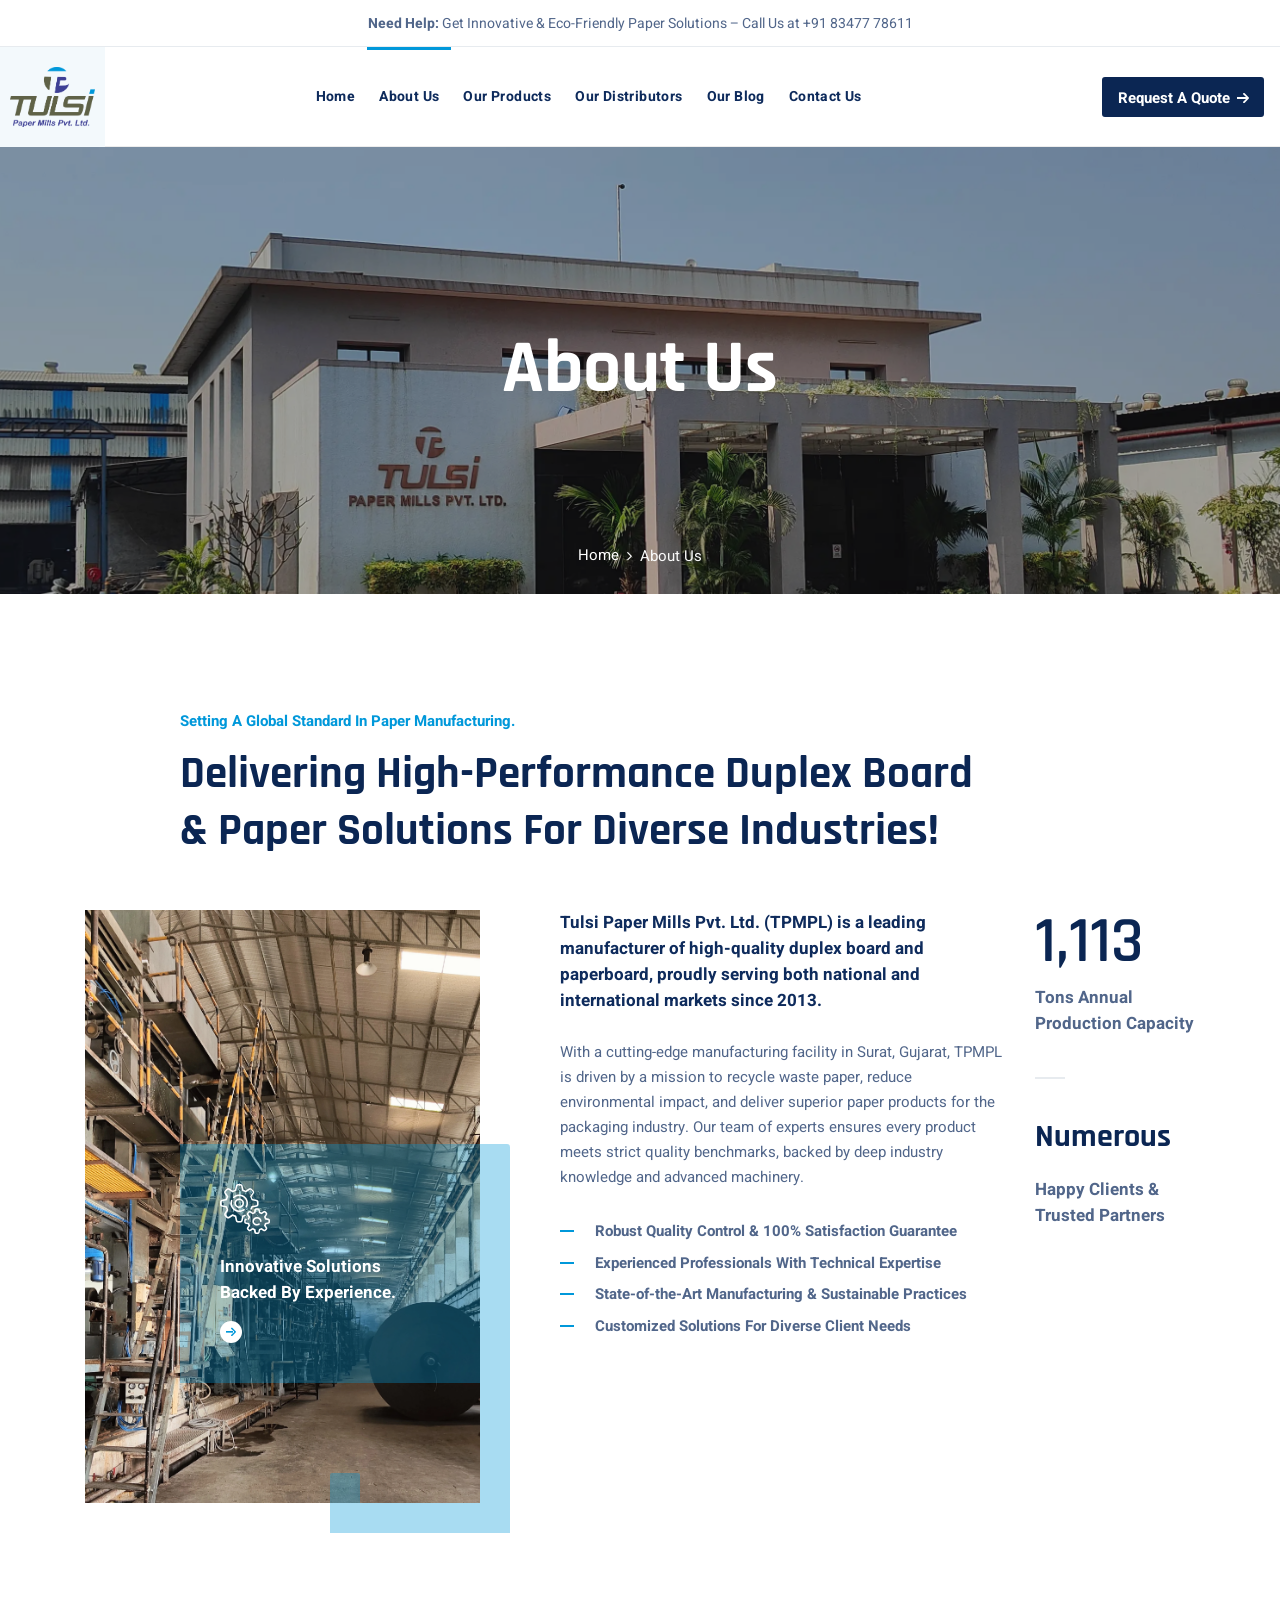
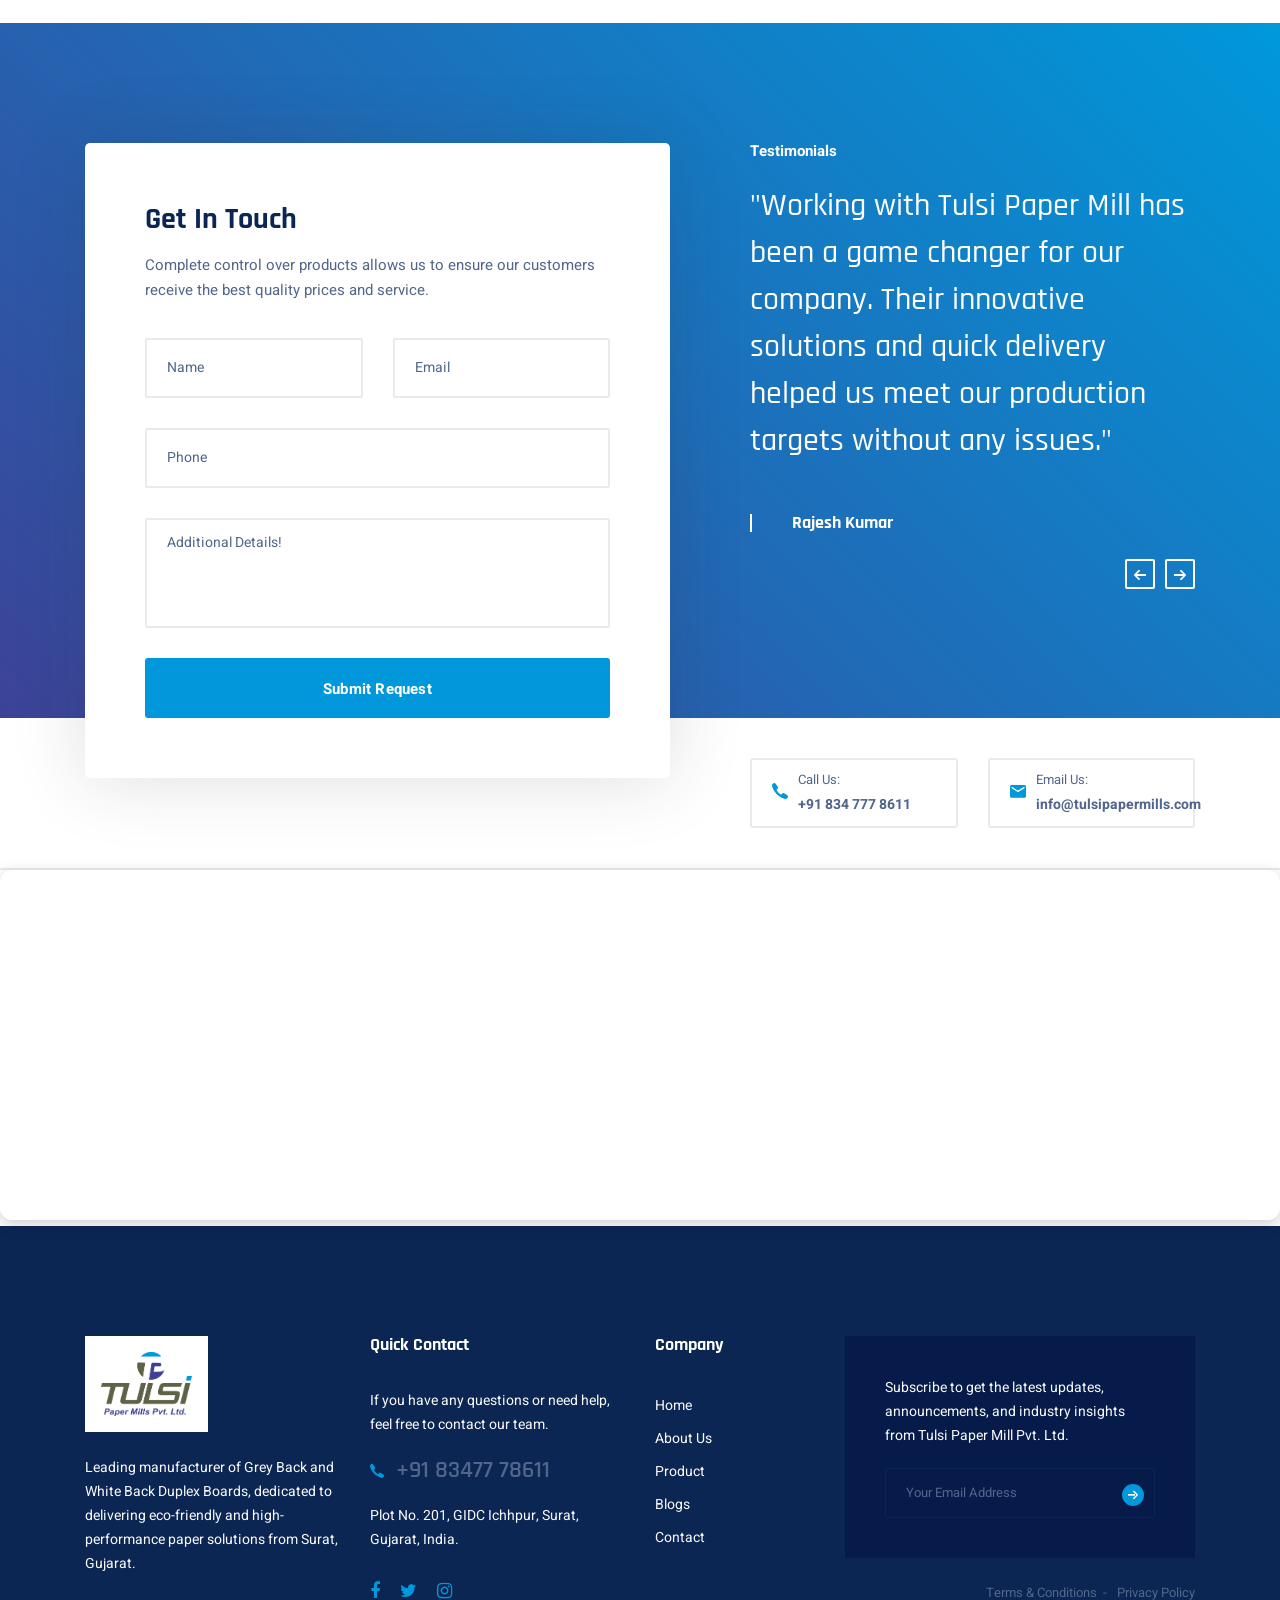
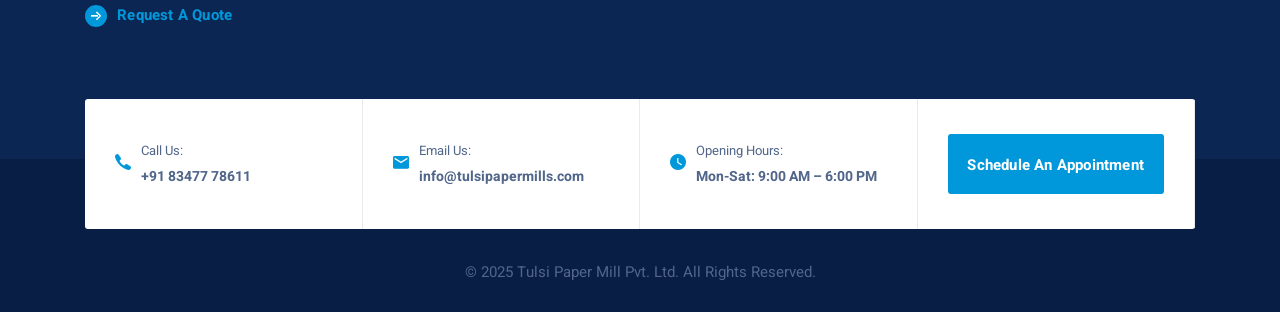
==== commit be8cd3d3: "commit" ====
--- a/about-us.html
+++ b/about-us.html
@@ -63,7 +63,10 @@
                 <i class="fa fa-angle-right" data-toggle="dropdown"></i>
               </li>
               <li class="nav__item with-dropdown">
-                <a href="./index.html#products" class="nav__item-link">Our Products</a>
+                <a href="./our-products.html" class="nav__item-link">Our Products</a>
+              </li>
+              <li class="nav__item with-dropdown">
+                <a href="./our-distributors.html" class="nav__item-link">Our Distributors</a>
               </li>
               <li class="nav__item with-dropdown">
                 <a href="news.html" class=" nav__item-link">Our Blog</a>
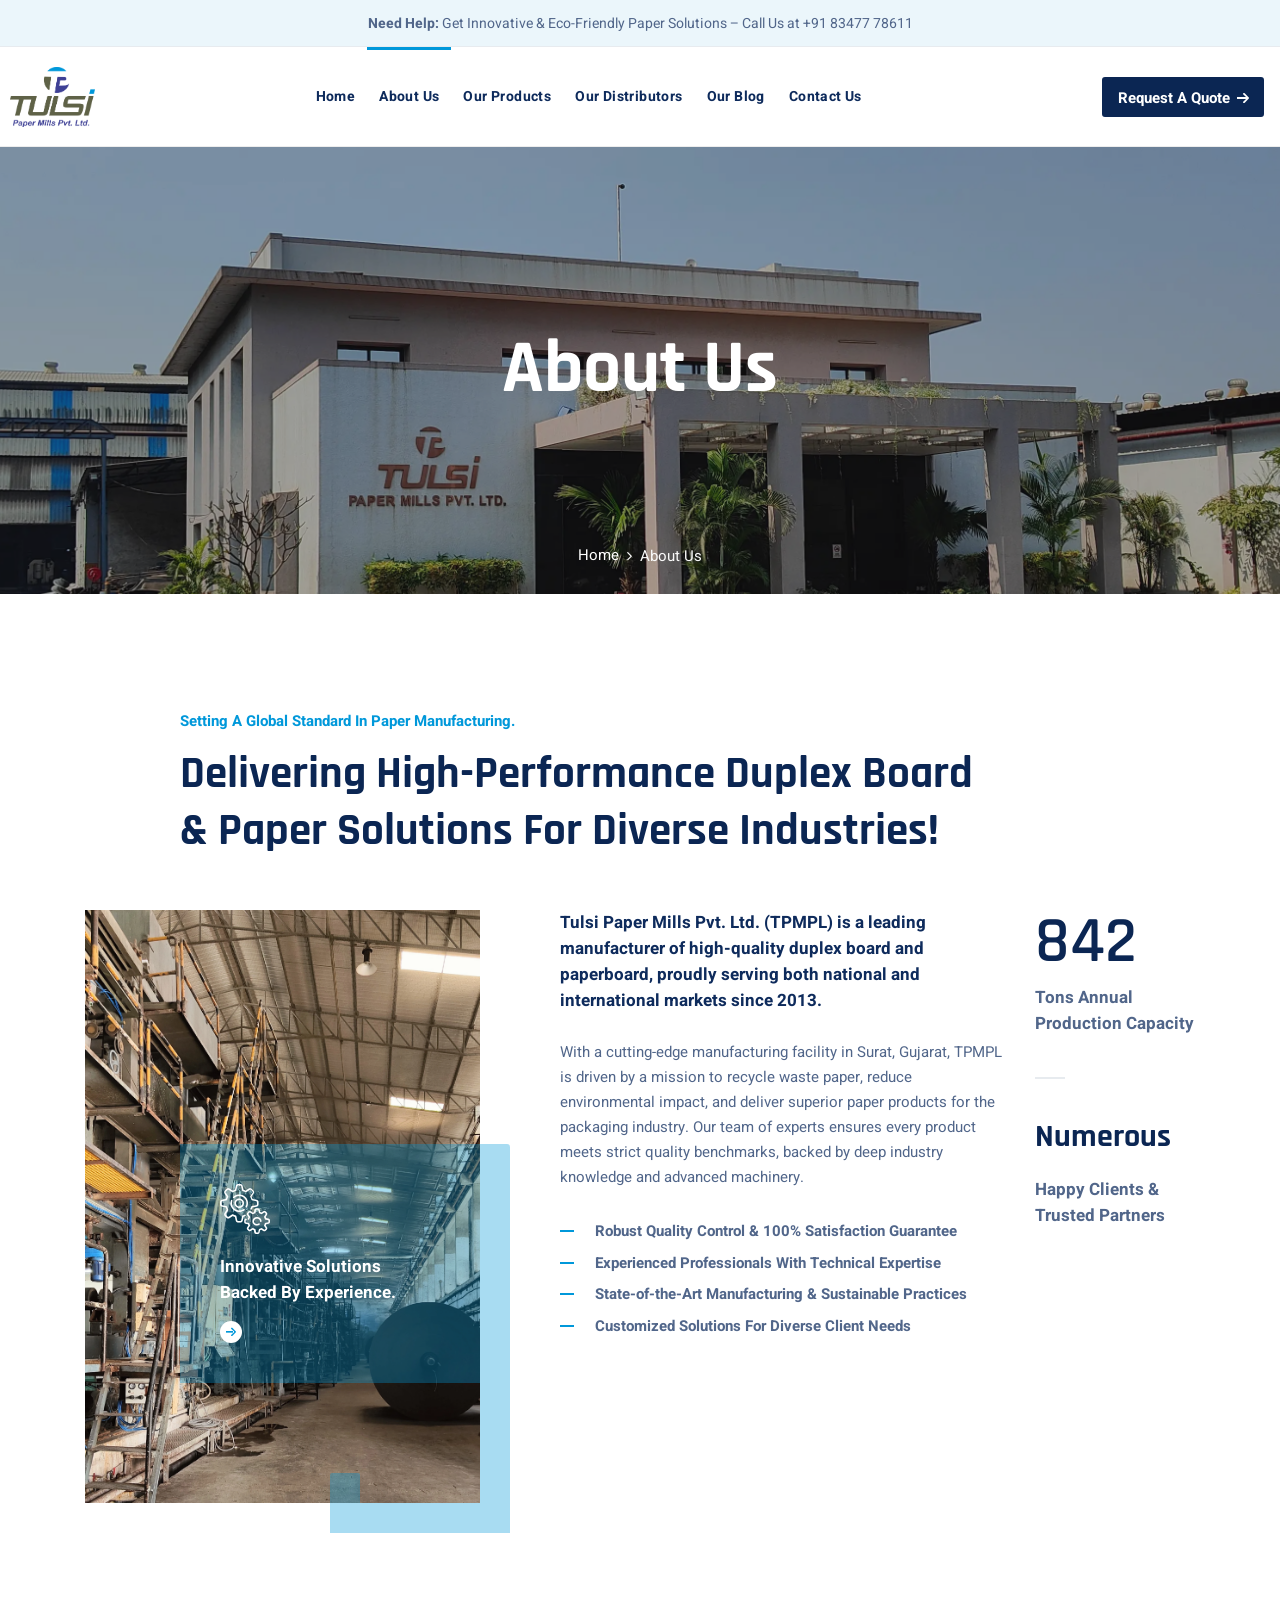
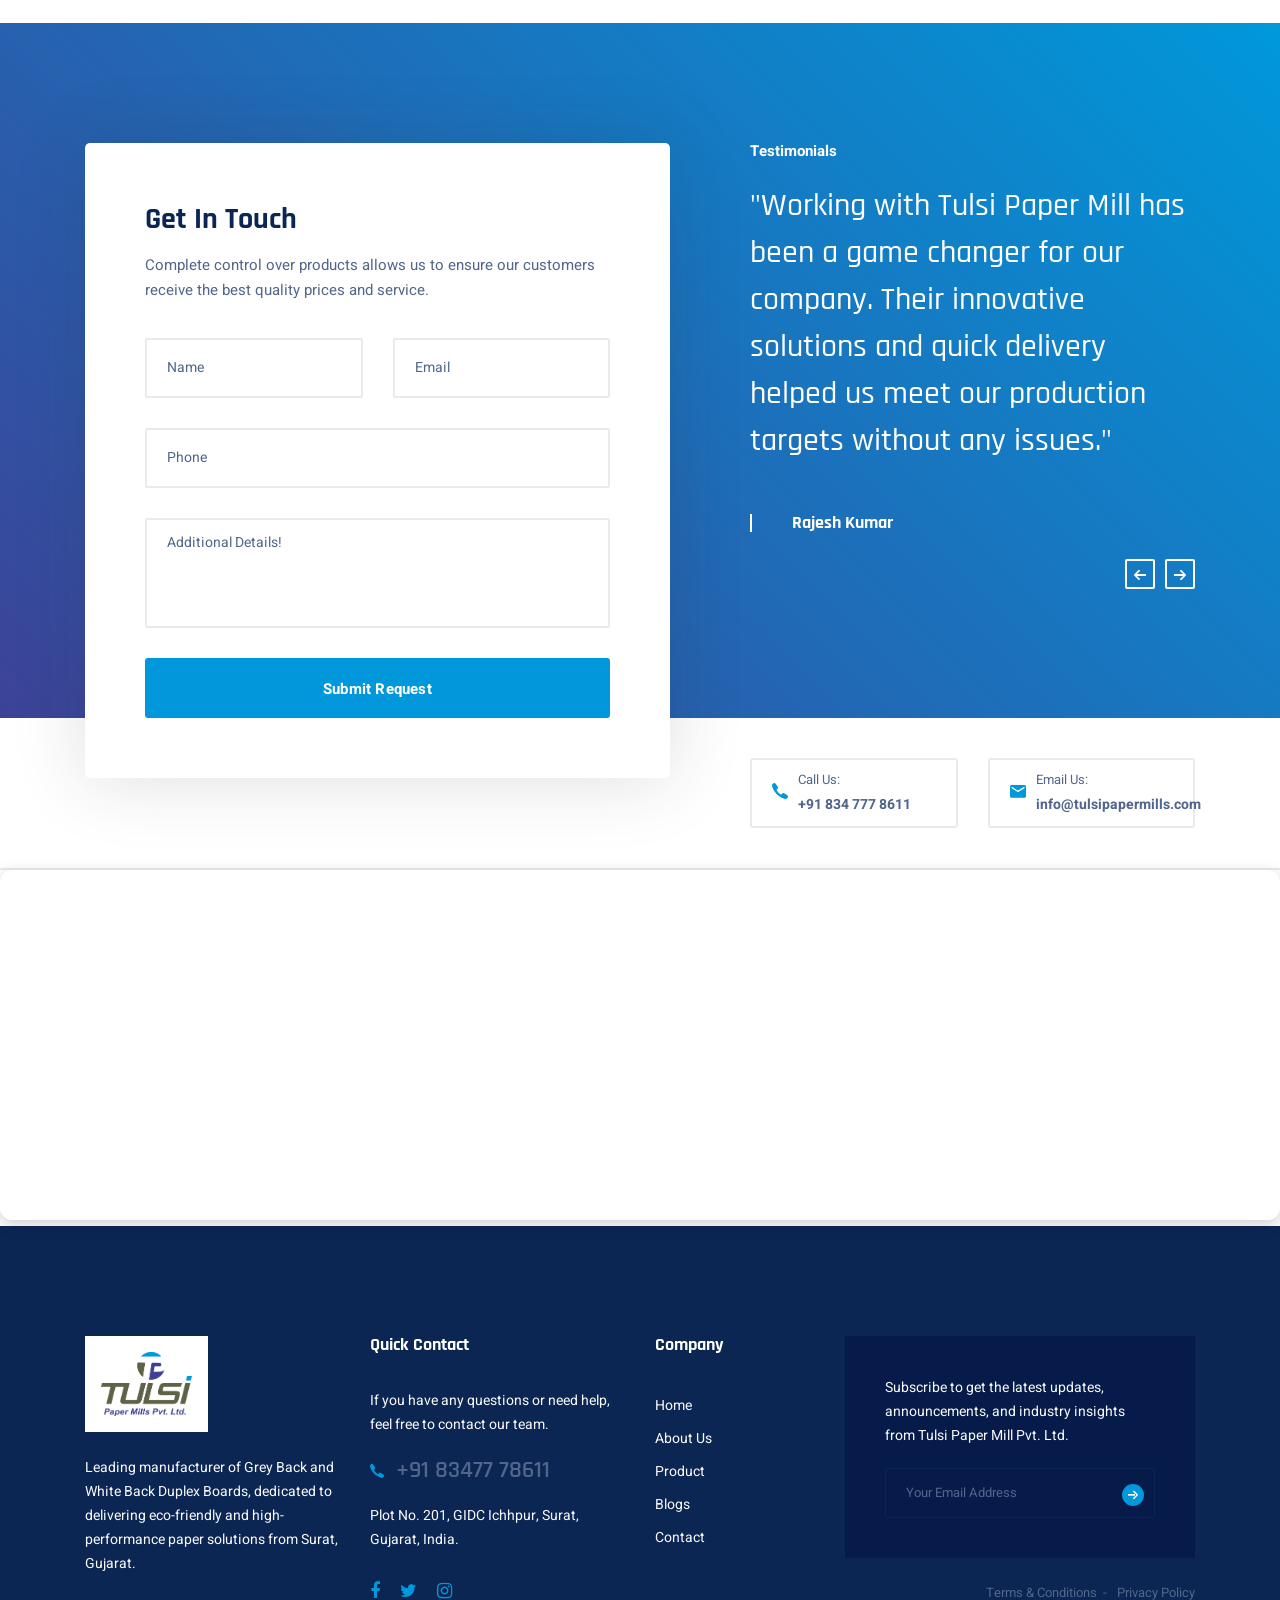
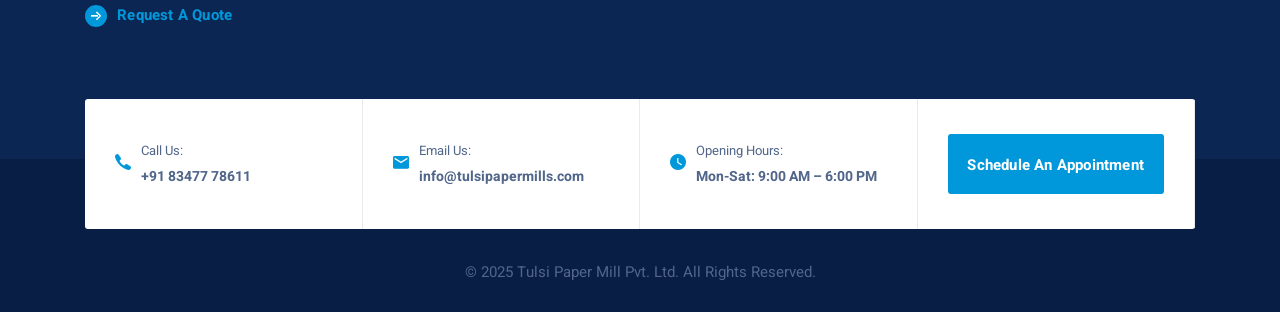
==== commit 90131611: "commit" ====
--- a/about-us.html
+++ b/about-us.html
@@ -6,7 +6,7 @@
   <meta name="viewport" content="width=device-width, initial-scale=1.0" />
   <meta http-equiv="X-UA-Compatible" content="ie=edge" />
   <!-- Primary Meta Tags -->
-  <title>Tulsi Paper Mill Pvt. Ltd. | Manufacturer of Grey & White Back Duplex Boards</title>
+  <title>About Us | Tulsi Paper Mill Pvt. Ltd. – Leading Duplex Board Manufacturer in India</title>
   <meta name="title" content="Tulsi Paper Mill Pvt. Ltd. | Manufacturer of Grey & White Back Duplex Boards">
   <meta name="description" content="Tulsi Paper Mill Pvt. Ltd. is a leading manufacturer of Grey Back and   White Back Duplex Paper Boards in India. We offer sustainable, high-quality packaging solutions with a   production capacity of 82,500 tons per annum. Based in Surat, Gujarat.">
   <meta name="keywords" content="Tulsi Paper Mill, duplex board, grey back duplex, white back duplex, recycled   paper, paper board manufacturer India, packaging board, GSM paper board, Surat paper mill, eco-friendly   paper, industrial packaging, paper manufacturing Gujarat">
@@ -15,17 +15,17 @@
   
   <!-- Open Graph / Facebook -->
   <meta property="og:type" content="website">
-  <meta property="og:url" content="https://www.yourdomain.com/">
+  <meta property="og:url" content="https://tulsipapermills.com/">
   <meta property="og:title" content="Tulsi Paper Mill Pvt. Ltd. | Duplex Board Manufacturer">
   <meta property="og:description" content="High-quality Grey and White Back Duplex Boards with customized GSM   and finish. Located in Surat, Gujarat. Trusted by industries across India.">
-  <meta property="og:image" content="https://www.yourdomain.com/assets/images/og-image.jpg">
+  <meta property="og:image" content="assets/images/favicon/tulsi-paper-mill-favicon.png">
   
   <!-- Twitter -->
   <meta property="twitter:card" content="summary_large_image">
-  <meta property="twitter:url" content="https://www.yourdomain.com/">
+  <meta property="twitter:url" content="https://tulsipapermills.com/">
   <meta property="twitter:title" content="Tulsi Paper Mill Pvt. Ltd. | Duplex Board Manufacturer">
   <meta property="twitter:description" content="Explore premium Grey and White Back Duplex Paper Boards from   Tulsi Paper Mill – India's trusted eco-conscious paper manufacturer.">
-  <meta property="twitter:image" content="https://www.yourdomain.com/assets/images/og-image.jpg">
+  <meta property="twitter:image" content="assets/images/favicon/tulsi-paper-mill-favicon.png">
   
   <!-- Favicon -->
   <link rel="icon" href="assets/images/favicon/tulsi-paper-mill-favicon.png" type="image/png">
--- a/assets/css/style.css
+++ b/assets/css/style.css
@@ -2526,6 +2526,7 @@
   padding: 13px 0 12px;
   font-size: 14px;
   color: #51668a;
+  background-color: #ebf6fb;
 }
 
 /* Navbar */
@@ -2549,7 +2550,6 @@
   padding: 0 20px;
   height: 100px;
   line-height: 100px;
-  background-color: #f3f9fc;
 }
 
 .navbar .logo-dark {
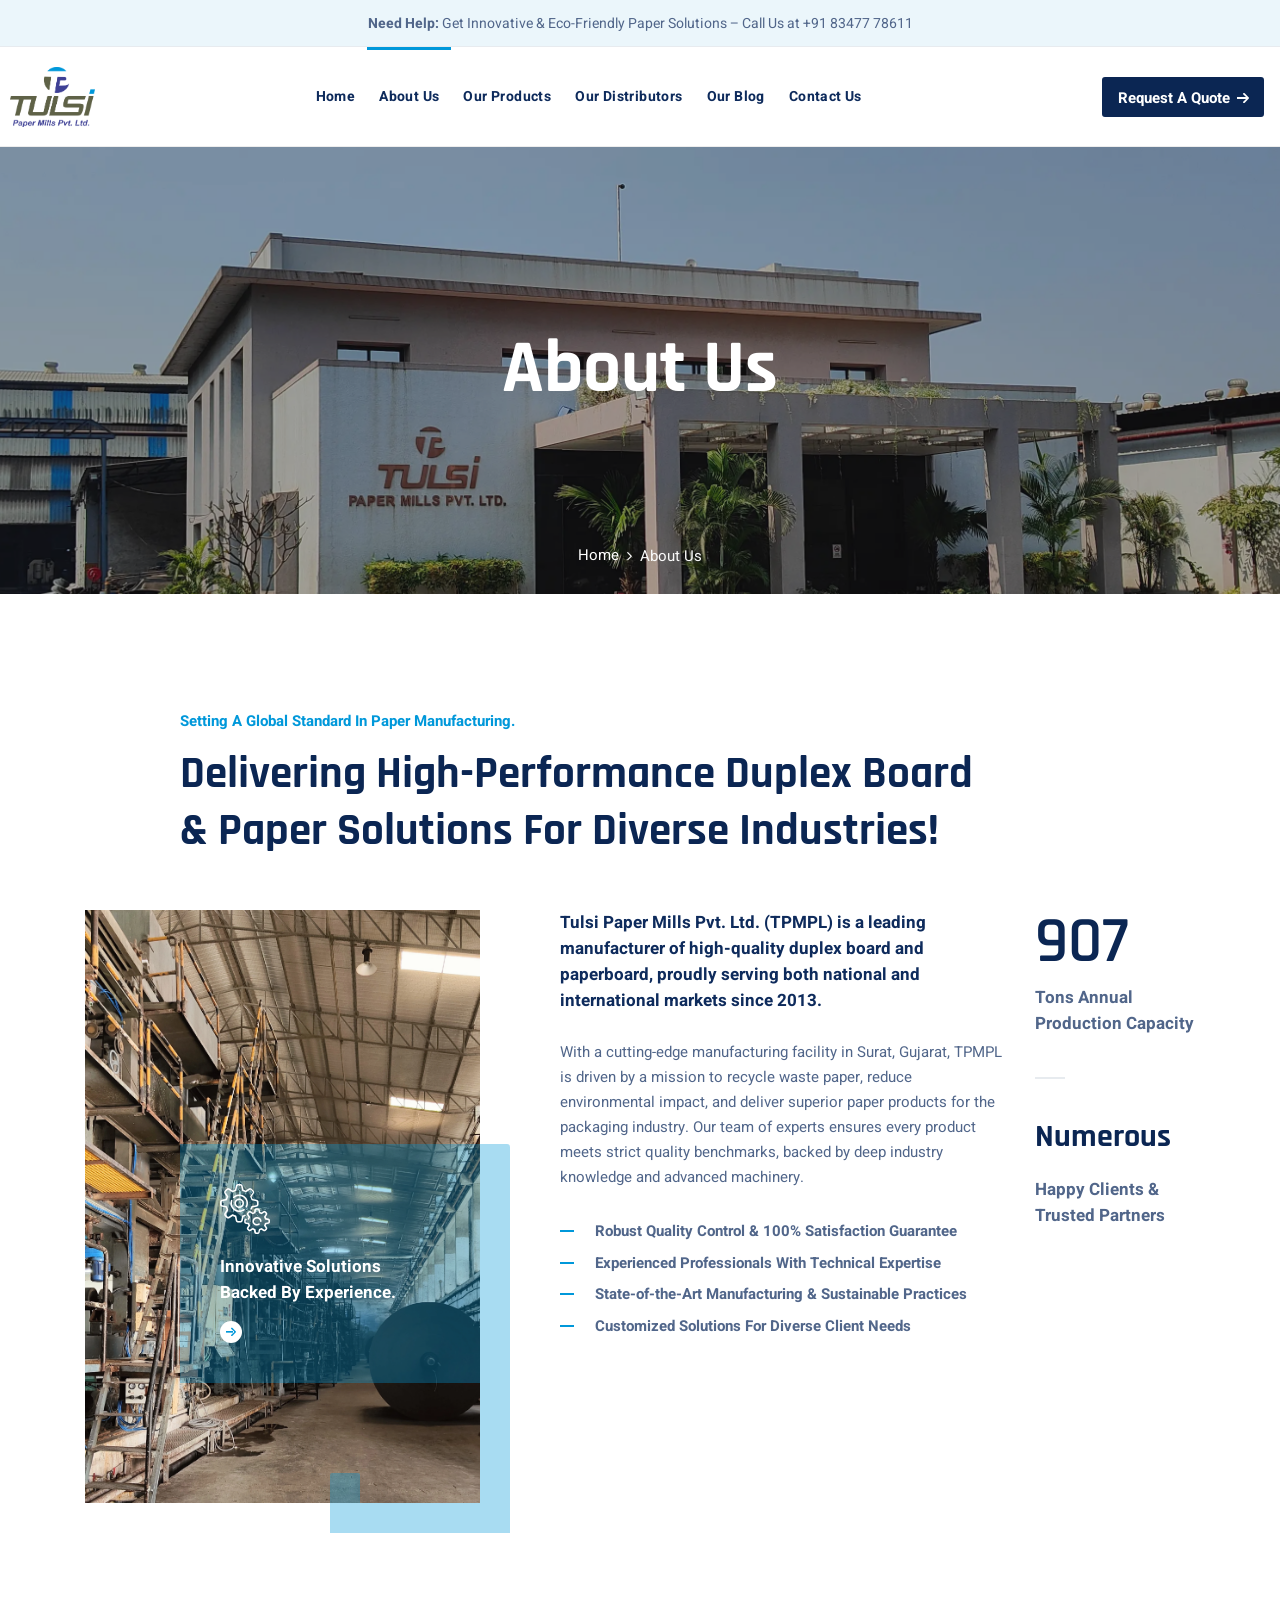
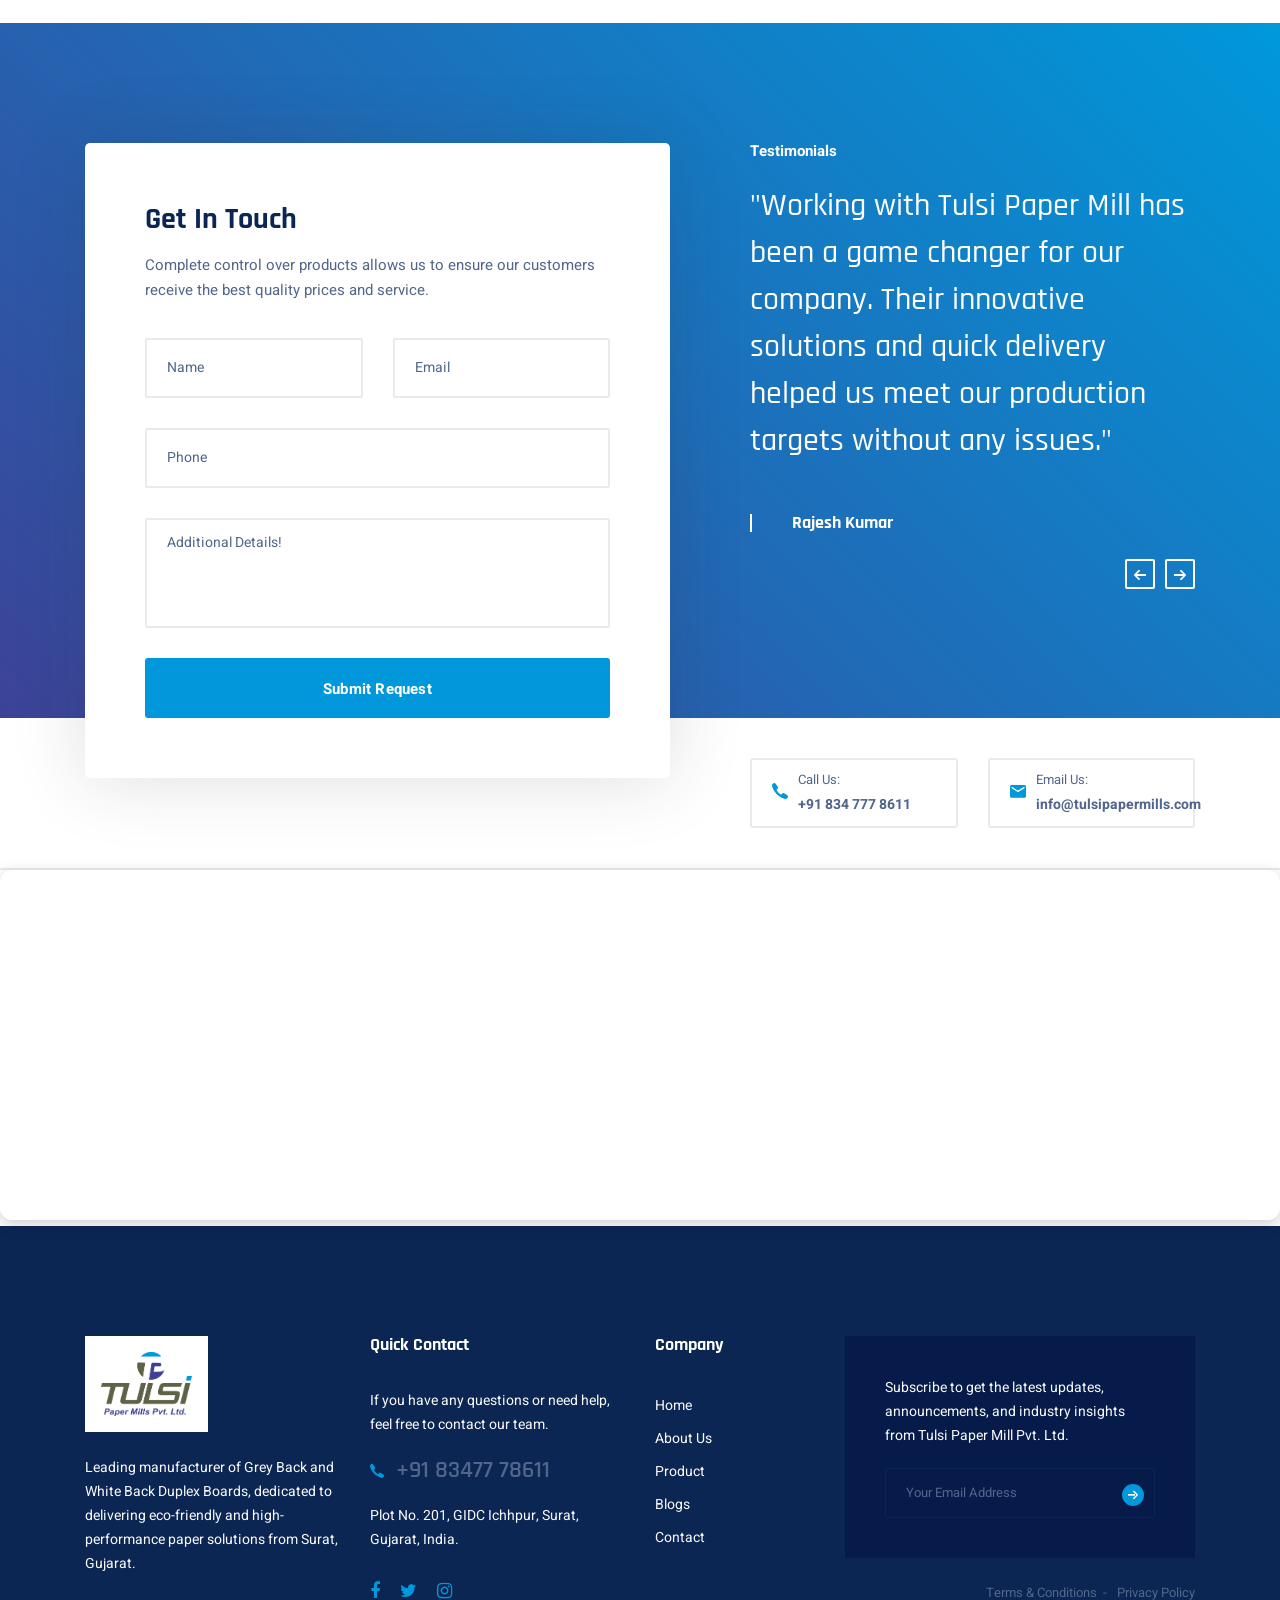
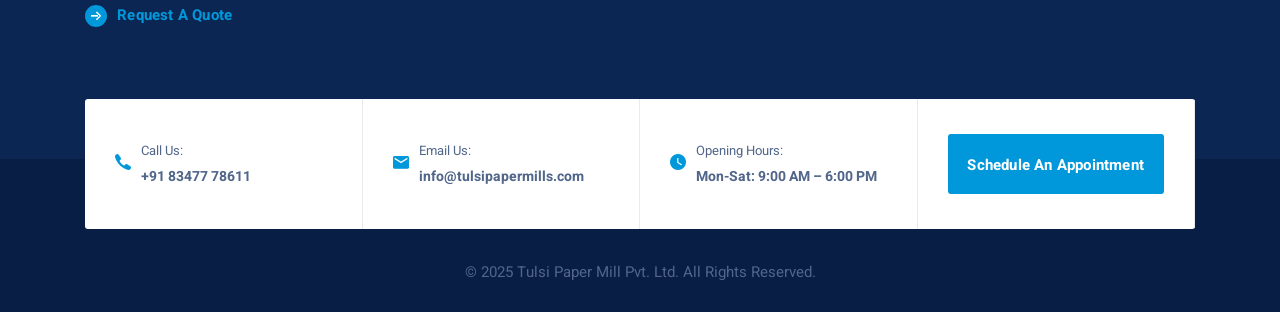
==== commit ae3daaf8: "commit" ====
--- a/about-us.html
+++ b/about-us.html
@@ -72,7 +72,7 @@
                 <a href="news.html" class=" nav__item-link">Our Blog</a>
               </li>
               <li class="nav__item">
-                <a href="contacs.html" class="nav__item-link">Contact Us</a>
+                <a href="contact.html" class="nav__item-link">Contact Us</a>
               </li><!-- /.nav-item -->
             </ul><!-- /.navbar-nav -->
           </div><!-- /.navbar-collapse -->
@@ -94,7 +94,7 @@
                 </div>
               </li> -->
               <li class="d-none d-lg-block" style="margin-right: 1rem;">
-                <a href="request-quote.html" class="btn btn__secondary module__btn-request">
+                <a href="contact.html" class="btn btn__secondary module__btn-request">
                   <span>Request A Quote</span><i class="icon-arrow-right"></i>
                 </a>
               </li>
@@ -447,7 +447,7 @@
             <div class="footer__widget-content">
               <img src="assets/images/logo/tulsi-paper-mill-logo.png" alt="Tulsi Paper Mill Logo">
               <p>Leading manufacturer of Grey Back and White Back Duplex Boards, dedicated to delivering eco-friendly and high-performance paper solutions from Surat, Gujarat.</p>
-              <a href="./contacs.html" class="btn btn__primary btn__link btn__hover2">
+              <a href="./contact.html" class="btn btn__primary btn__link btn__hover2">
                 <i class="icon-arrow-right arrow-rounded"></i>
                 <span>Request A Quote</span>
               </a>
@@ -481,7 +481,7 @@
                   <li><a href="./about-us.html">About Us</a></li>
                   <li><a href="#products">Product</a></li>
                   <li><a href="./news.html">Blogs</a></li>
-                  <li><a href="./contacs.html">Contact</a></li>
+                  <li><a href="./contact.html">Contact</a></li>
                 </ul>
               </nav>
             </div>
@@ -548,7 +548,7 @@
               </div>
   
               <div class="footer__contact-item">
-                <a href="./contacs.html" class="btn btn__block btn__primary">Schedule An Appointment</a>
+                <a href="./contact.html" class="btn btn__block btn__primary">Schedule An Appointment</a>
               </div>
             </div>
   
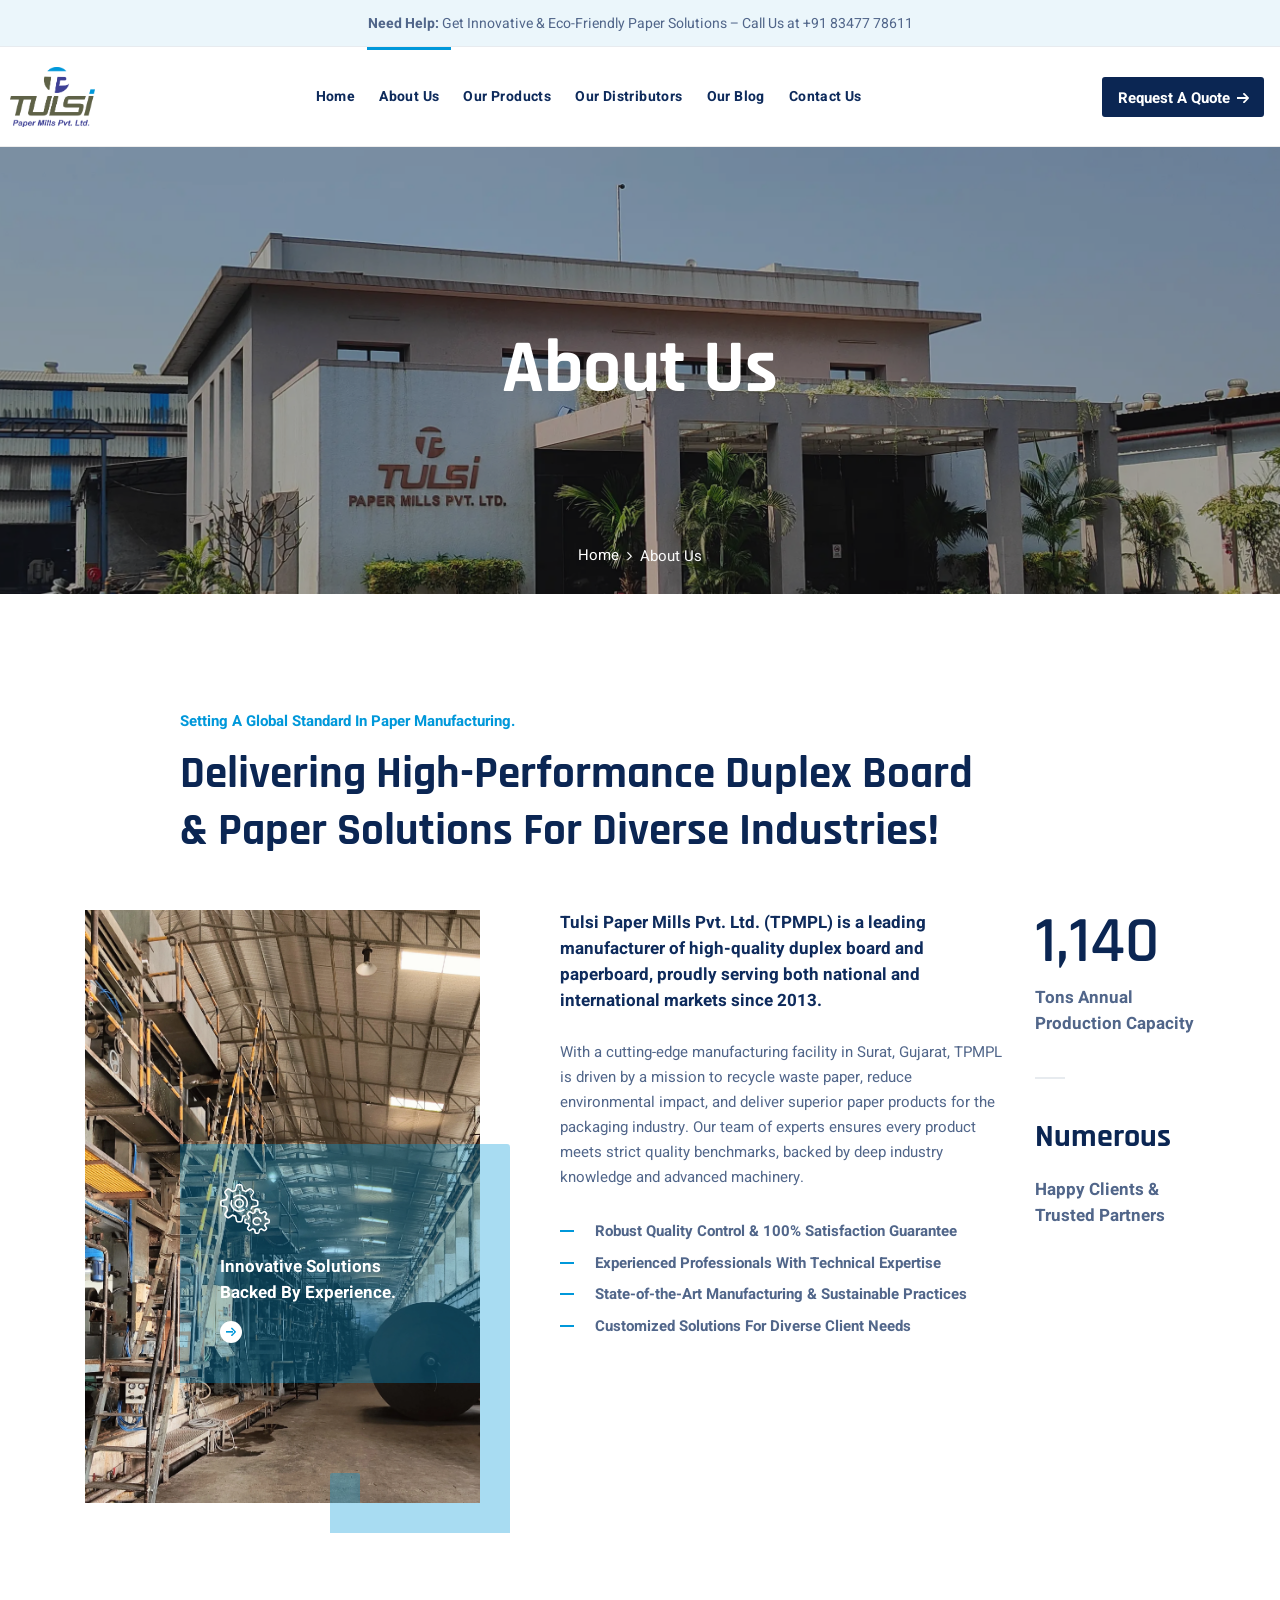
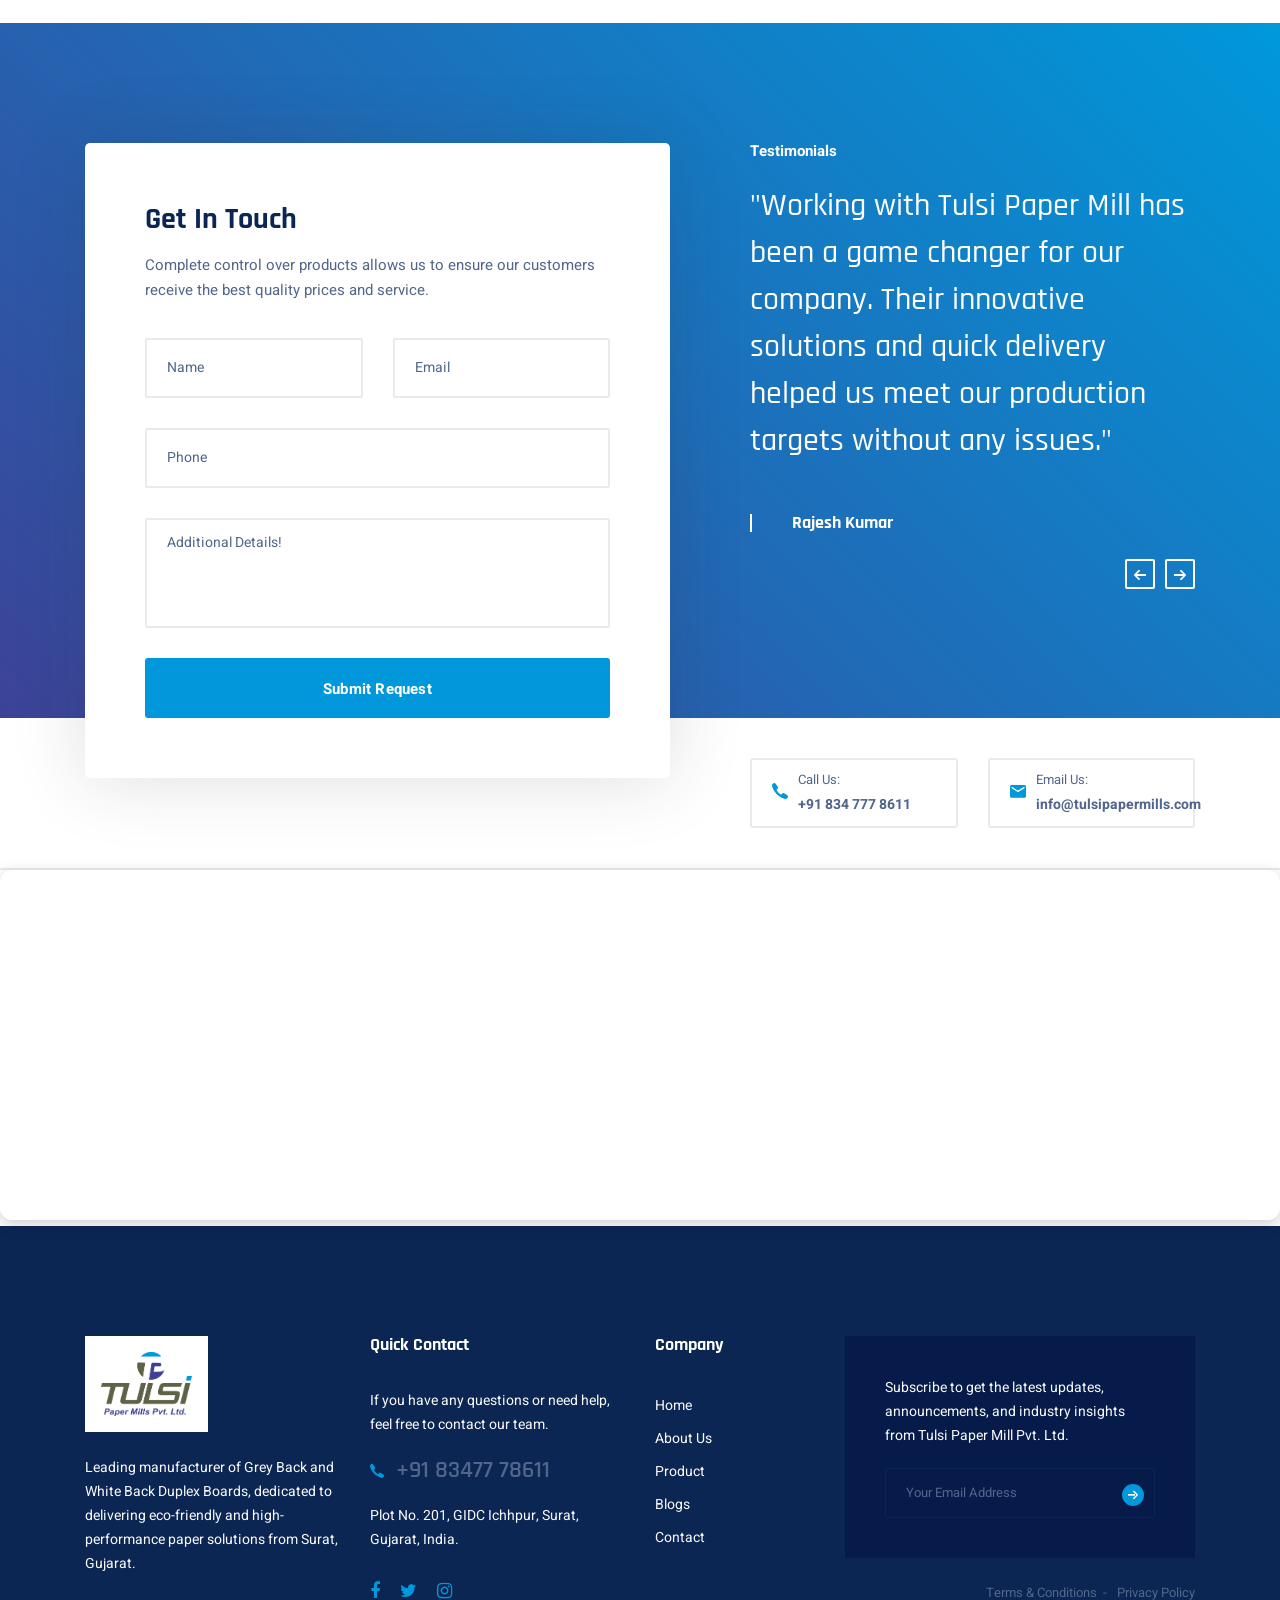
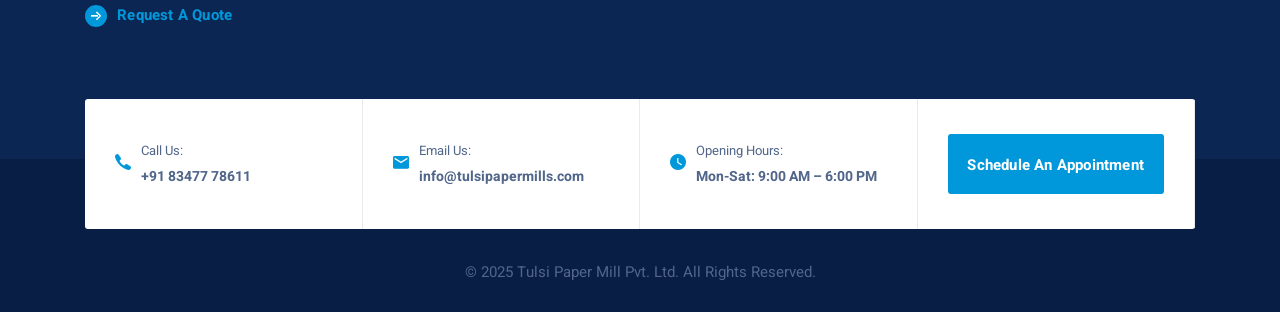
==== commit ed90a4d7: "commit" ====
--- a/about-us.html
+++ b/about-us.html
@@ -48,7 +48,7 @@
         <div class="container-fluid px-0">
           <a class="navbar-brand" href="index.html">
             <img src="assets/images/logo/tulsi-paper-mill-logo.png" class="logo-light" alt="logo" style="height: 60px;">
-            <!-- <img src="assets/images/logo/logo-dark.png" class="logo-dark" alt="logo"> -->
+            <img src="assets/images/logo/tulsi-paper-mill-logo.png" class="logo-dark" alt="logo" style="width: 60px;">
           </a>
           <button class="navbar-toggler" type="button">
             <span class="menu-lines"><span></span></span>
--- a/assets/css/style.css
+++ b/assets/css/style.css
@@ -7155,3 +7155,20 @@
   flex-direction: column;
 }
 
+@media(max-width:500px){
+  .background-banner {
+    min-height: 500px;
+  }
+  .cta__banner {
+    background-color: #0098da57;
+    max-width: 270px;
+    padding: 20px;
+    border-top-right-radius: 3px;
+  } 
+  .page-title {
+    height: 50vh;
+    background-size: 60%;
+  }
+}
+
+
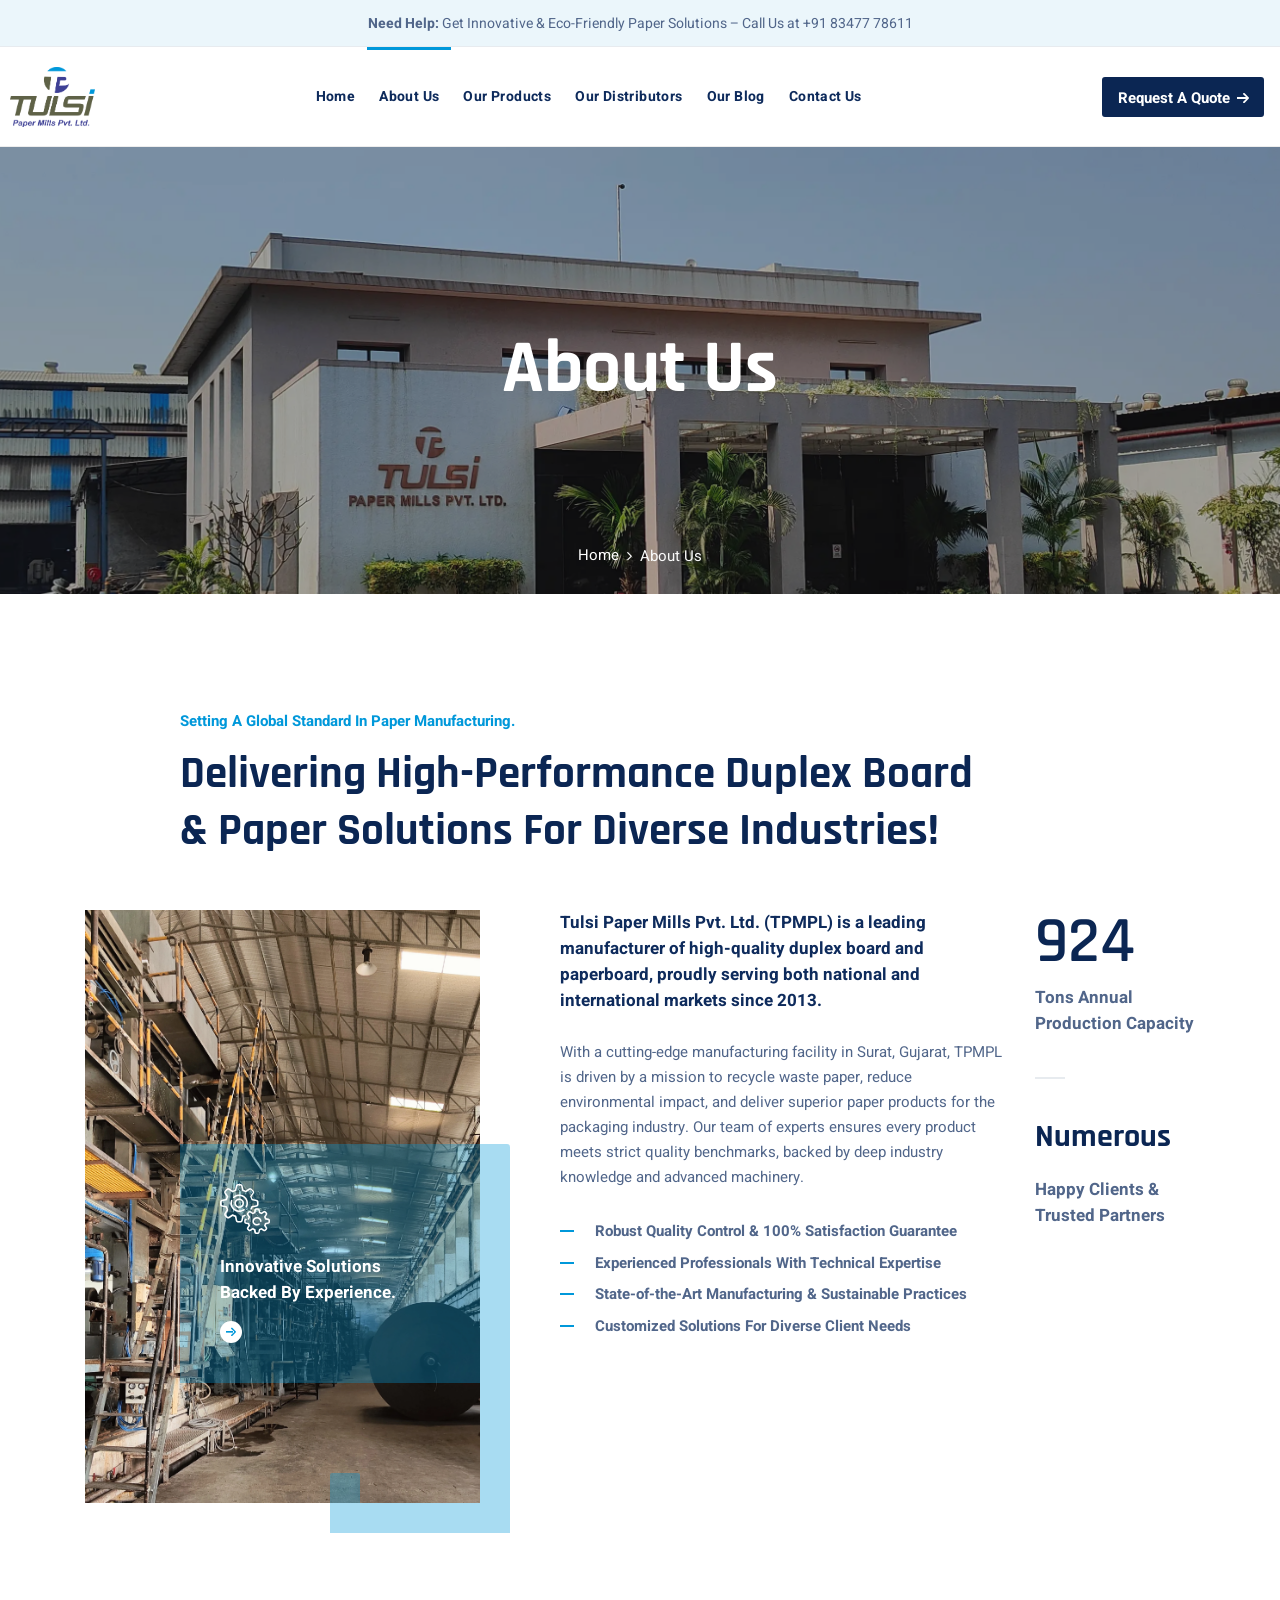
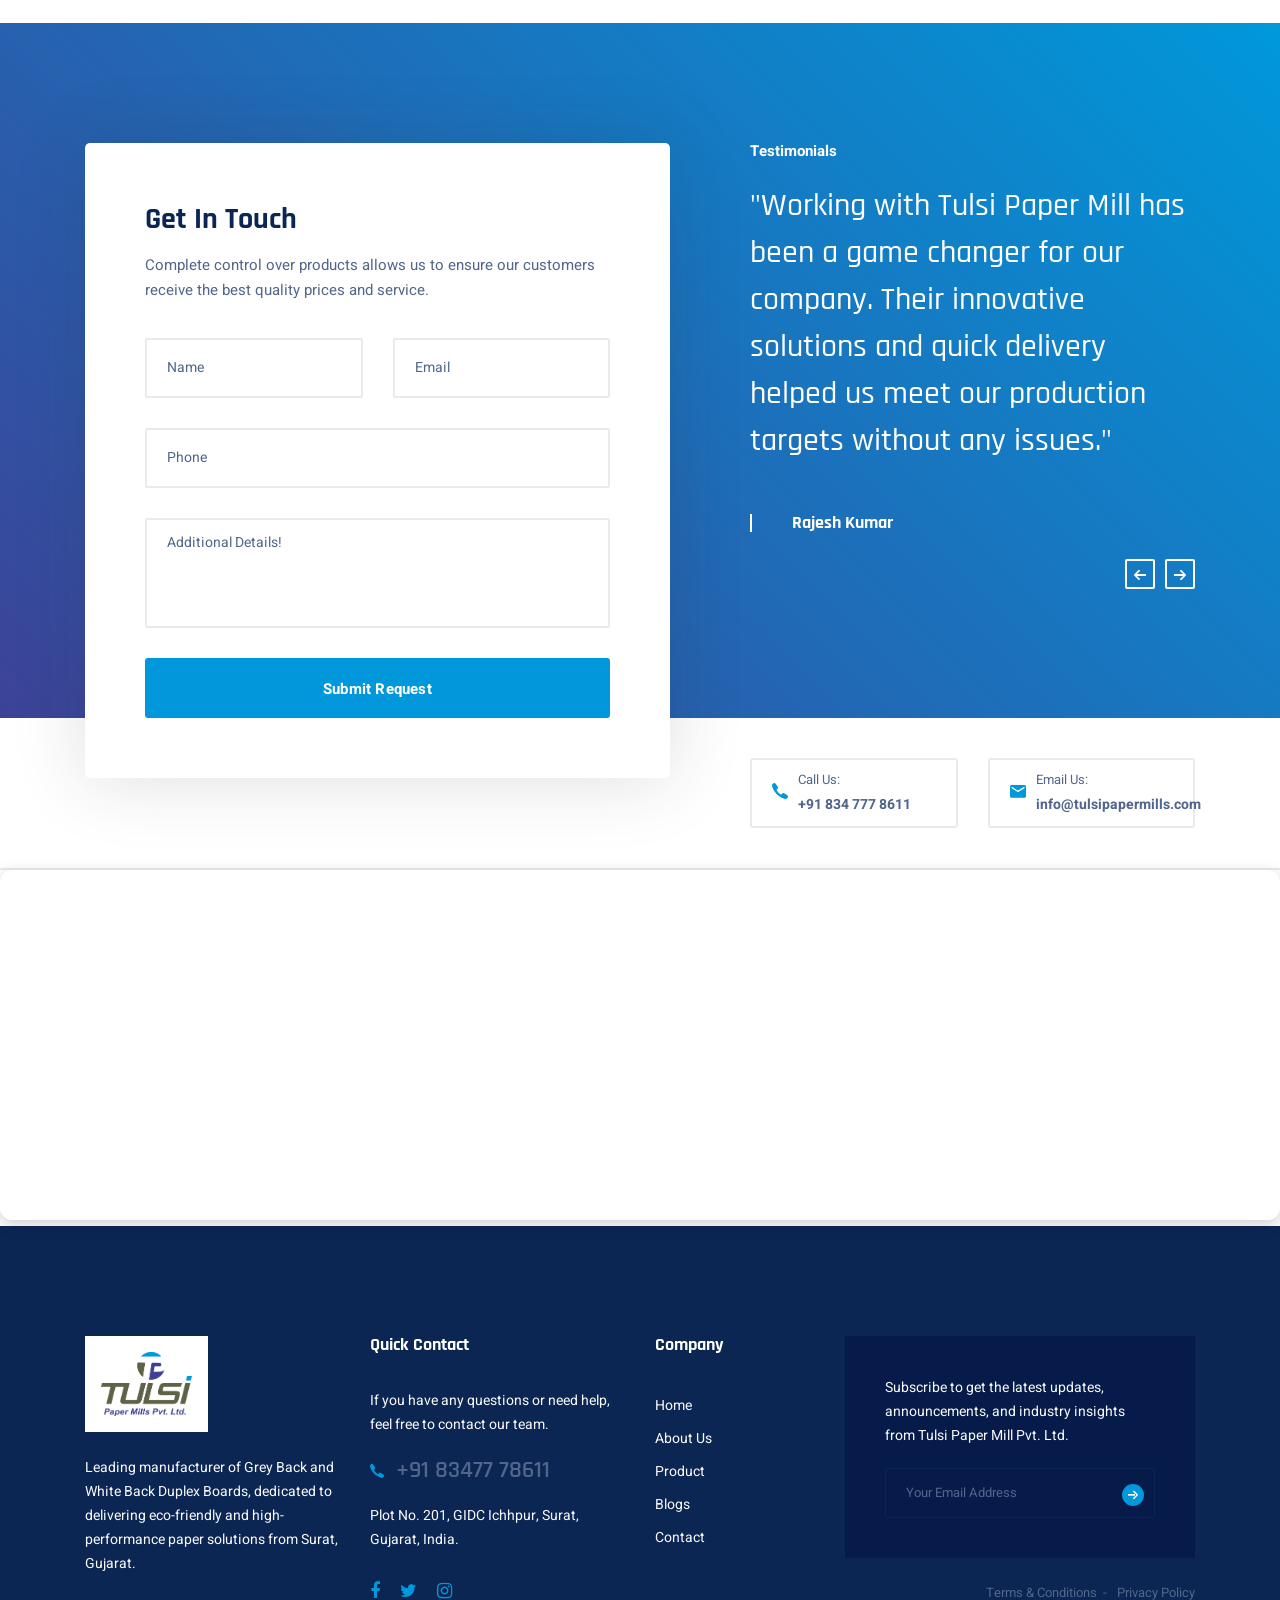
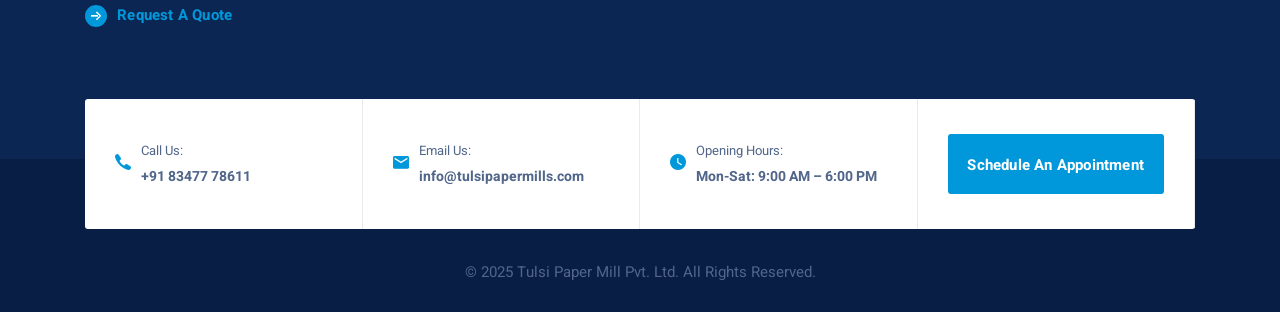
==== commit fc554bff: "Commit" ====
--- a/about-us.html
+++ b/about-us.html
@@ -200,41 +200,52 @@
     <div class="container">
       <div class="row">
         <div class="col-sm-12 col-md-12 col-lg-7">
-          <form class="contact__form-panel mr-50">
+          <form action="https://api.web3forms.com/submit" method="POST" class="contact__form-panel mr-50">
+            <!-- Web3Forms API Key -->
+            <input type="hidden" name="access_key" value="508a8a57-c930-4d80-9154-b1772841fd2c">
+          
+            <!-- Honeypot Spam Protection -->
+            <input type="checkbox" name="botcheck" class="hidden" style="display:none;">
+          
             <div class="row">
               <div class="col-sm-12 contact__form-panel-header">
                 <h4>Get In Touch</h4>
-                <p>Complete control over products allows us to ensure our customers receive the best quality prices
-                  and service.</p>
-              </div>
+                <p>Complete control over products allows us to ensure our customers receive the best quality prices and service.</p>
+              </div>
+          
               <div class="col-sm-6 col-md-6 col-lg-6">
-                <div class="form-group"><input type="text" class="form-control" placeholder="Name"></div>
-              </div><!-- /.col-lg-6 -->
+                <div class="form-group">
+                  <input type="text" name="name" class="form-control" placeholder="Name" required>
+                </div>
+              </div>
+          
               <div class="col-sm-6 col-md-6 col-lg-6">
-                <div class="form-group"><input type="email" class="form-control" placeholder="Email"></div>
-              </div><!-- /.col-lg-6 -->
+                <div class="form-group">
+                  <input type="email" name="email" class="form-control" placeholder="Email" required>
+                </div>
+              </div>
+          
               <div class="col-sm-6 col-md-6 col-lg-12">
-                <div class="form-group"><input type="text" class="form-control" placeholder="Phone"></div>
-              </div><!-- /.col-lg-6 -->
-              <!-- <div class="col-sm-6 col-md-6 col-lg-6">
-                <div class="form-group form-group-select">
-                  <select class="form-control">
-                    <option>Select Your Industry</option>
-                    <option>Industry 1</option>
-                    <option>Industry 2</option>
-                  </select>
-                </div>
-              </div> -->
+                <div class="form-group">
+                  <input type="text" name="phone" class="form-control" placeholder="Phone" required>
+                </div>
+              </div>
+          
               <div class="col-sm-12 col-md-12 col-lg-12">
                 <div class="form-group">
-                  <textarea class="form-control" placeholder="Additional Details!"></textarea>
-                </div>
-              </div><!-- /.col-lg-12 -->
+                  <textarea name="message" class="form-control" placeholder="Additional Details!" required></textarea>
+                </div>
+              </div>
+          
+              <!-- Optional: Redirect to custom thank-you page -->
+              <!-- <input type="hidden" name="redirect" value="https://yourwebsite.com/thank-you.html"> -->
+          
               <div class="col-sm-12 col-md-12 col-lg-12">
                 <button type="submit" class="btn btn__primary btn__block">Submit Request</button>
-              </div><!-- /.col-lg-12 -->
+              </div>
             </div><!-- /.row -->
           </form><!-- /.contact__form-panel -->
+
         </div><!-- /.col-lg-7 -->
         <div class="col-sm-12 col-md-12 col-lg-5">
           <div class="testimonials testimonials-white">
